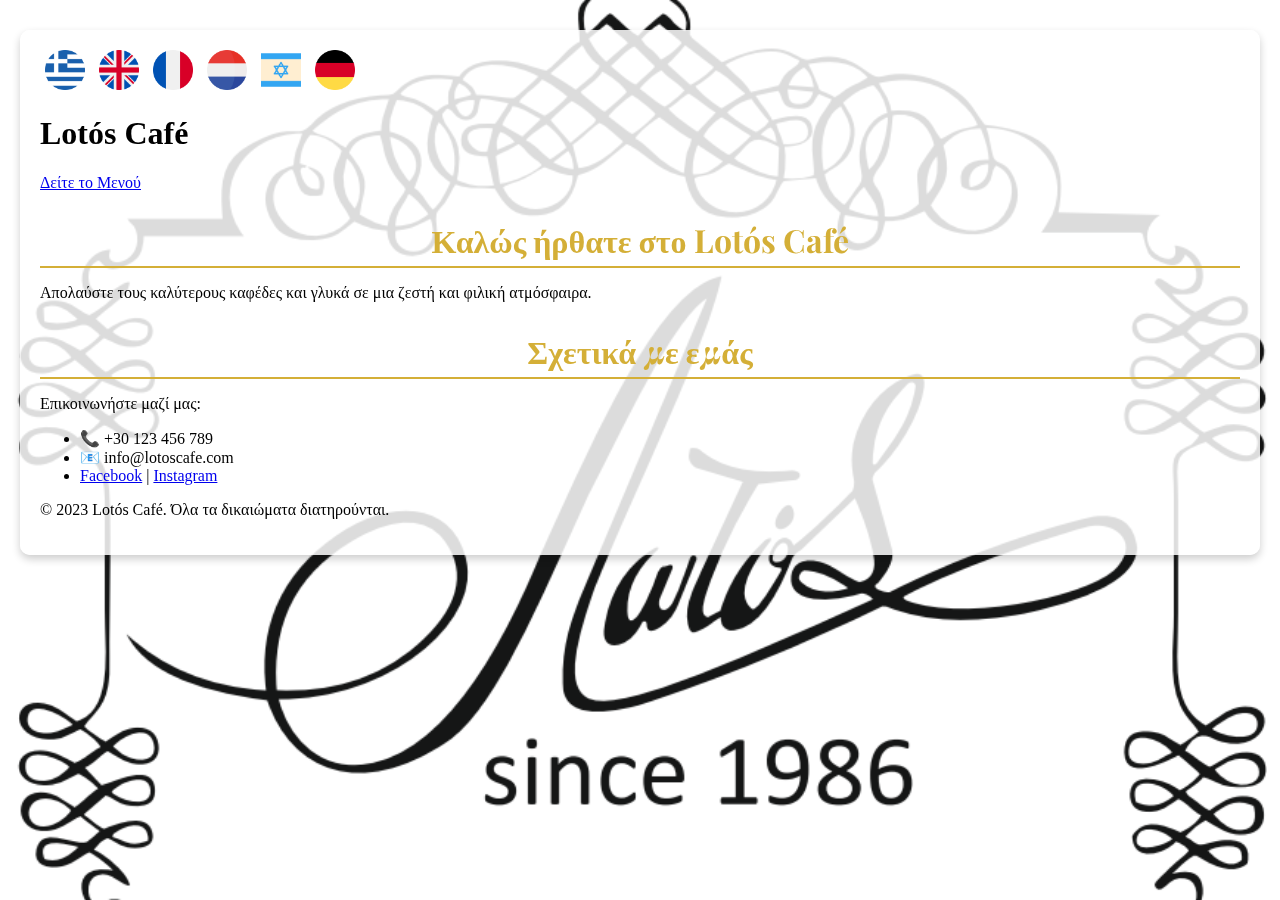
==== index.html @ e4fc033b "Add files via upload" ====
<!DOCTYPE html>
<html lang="el">
<head>
  <meta charset="UTF-8">
  <meta name="viewport" content="width=device-width, initial-scale=1.0">
  <!-- Mobile web app meta tags -->
  <meta name="mobile-web-app-capable" content="yes">
  <meta name="apple-mobile-web-app-capable" content="yes">
  <meta name="apple-mobile-web-app-status-bar-style" content="black-translucent">
  <meta name="theme-color" content="#d4af37">
  <title>Lotós Café</title>
  <link rel="stylesheet" href="styles.css">
  <link href="https://fonts.googleapis.com/css2?family=Playfair+Display:wght@400;700&display=swap" rel="stylesheet">
</head>
<body>
  <!-- Carousel Background -->
  <div class="carousel">
    <div class="carousel-inner">
      <div class="carousel-item active">
        <img src="images/logo.png" alt="Lotós Café Logo">
      </div>
      <div class="carousel-item">
        <img src="images/1.jpg" alt="Café Interior">
      </div>
      <div class="carousel-item">
        <img src="images/2.jpg" alt="Coffee">
      </div>
      <div class="carousel-item">
        <img src="images/3.jpg" alt="Café Interior">
      </div>
    </div>
  </div>

  <!-- Framed Content -->
  <div class="content">
    <header>
      <div class="language-switcher">
        <img src="images/greek.png" alt="Greek" id="lang-el" class="flag-icon">
        <img src="images/united-kingdom.png" alt="English" id="lang-en" class="flag-icon">
        <img src="images/france.png" alt="French" id="lang-fr" class="flag-icon">
        <img src="images/netherlands.png" alt="Dutch" id="lang-nl" class="flag-icon">
        <img src="images/hebrew.png" alt="Hebrew" id="lang-he" class="flag-icon">
        <img src="images/germany.png" alt="German" id="lang-de" class="flag-icon">
      </div>
      <h1 data-lang="el">Lotós Café</h1>
      <h1 data-lang="en" style="display: none;">Lotós Café</h1>
      <h1 data-lang="fr" style="display: none;">Lotós Café</h1>
      <h1 data-lang="nl" style="display: none;">Lotós Café</h1>
      <h1 data-lang="he" style="display: none;">לוטוס קפה</h1>
      <h1 data-lang="de" style="display: none;">Lotós Café</h1>
      <a href="menu.html" class="btn" data-lang="el">Δείτε το Μενού</a>
      <a href="menu.html" class="btn" data-lang="en" style="display: none;">View Menu</a>
      <a href="menu.html" class="btn" data-lang="fr" style="display: none;">Voir le Menu</a>
      <a href="menu.html" class="btn" data-lang="nl" style="display: none;">Bekijk Menu</a>
      <a href="menu.html" class="btn" data-lang="he" style="display: none;">הצג תפריט</a>
      <a href="menu.html" class="btn" data-lang="de" style="display: none;">Menü Anzeigen</a>
    </header>
    <main>
      <section class="welcome-section">
        <!-- The headings here now receive the same gold styling as in the menu -->
        <h2 data-lang="el">Καλώς ήρθατε στο Lotós Café</h2>
        <h2 data-lang="en" style="display: none;">Welcome to Lotós Café</h2>
        <h2 data-lang="fr" style="display: none;">Bienvenue au Lotós Café</h2>
        <h2 data-lang="nl" style="display: none;">Welkom bij Lotós Café</h2>
        <h2 data-lang="he" style="display: none;">ברוכים הבאים ללוטוס קפה</h2>
        <h2 data-lang="de" style="display: none;">Willkommen im Lotós Café</h2>
        <p data-lang="el">Απολαύστε τους καλύτερους καφέδες και γλυκά σε μια ζεστή και φιλική ατμόσφαιρα.</p>
        <p data-lang="en" style="display: none;">Enjoy the best coffees and desserts in a warm and friendly atmosphere.</p>
        <p data-lang="fr" style="display: none;">Profitez des meilleurs cafés et desserts dans une ambiance chaleureuse et conviviale.</p>
        <p data-lang="nl" style="display: none;">Geniet van de beste koffies en desserts in een warme en vriendelijke sfeer.</p>
        <p data-lang="he" style="display: none;">תהנה מהקפה והקינוחים הטובים ביותר באווירה חמה וידידותית.</p>
        <p data-lang="de" style="display: none;">Genießen Sie die besten Kaffees und Desserts in einer warmen und freundlichen Atmosphäre.</p>
      </section>

      <section class="about-section">
        <!-- About section headings get the same treatment -->
        <h2 data-lang="el">Σχετικά με εμάς</h2>
        <h2 data-lang="en" style="display: none;">About Us</h2>
        <h2 data-lang="fr" style="display: none;">À propos de nous</h2>
        <h2 data-lang="nl" style="display: none;">Over ons</h2>
        <h2 data-lang="he" style="display: none;">עלינו</h2>
        <h2 data-lang="de" style="display: none;">Über uns</h2>
        <p data-lang="el">Επικοινωνήστε μαζί μας:</p>
        <p data-lang="en" style="display: none;">Contact us:</p>
        <p data-lang="fr" style="display: none;">Contactez-nous :</p>
        <p data-lang="nl" style="display: none;">Neem contact met ons op:</p>
        <p data-lang="he" style="display: none;">צור קשר:</p>
        <p data-lang="de" style="display: none;">Kontaktieren Sie uns:</p>
        <ul>
          <li>📞 +30 123 456 789</li>
          <li>📧 info@lotoscafe.com</li>
          <li>
            <a href="https://facebook.com/lotoscafe" target="_blank">Facebook</a> |
            <a href="https://instagram.com/lotoscafe" target="_blank">Instagram</a>
          </li>
        </ul>
      </section>
    </main>
    <footer>
      <p data-lang="el">© 2023 Lotós Café. Όλα τα δικαιώματα διατηρούνται.</p>
      <p data-lang="en" style="display: none;">© 2023 Lotós Café. All rights reserved.</p>
      <p data-lang="fr" style="display: none;">© 2023 Lotós Café. Tous droits réservés.</p>
      <p data-lang="nl" style="display: none;">© 2023 Lotós Café. Alle rechten voorbehouden.</p>
      <p data-lang="he" style="display: none;">© 2023 לוטוס קפה. כל הזכויות שמורות.</p>
      <p data-lang="de" style="display: none;">© 2023 Lotós Café. Alle Rechte vorbehalten.</p>
    </footer>
  </div>

  <script src="sripts.js"></script>
</body>
</html>
---- styles.css ----
/* Classy Menu & Numbered Menu Items */

/* Reset and numbering for menu lists */
.menu-category ul {
  counter-reset: item-counter;
  list-style-type: none;
  padding-left: 0;
}

/* Menu Category Headers in a Gold, Classy Style */
.menu-category h2 {
  font-family: 'Playfair Display', serif;
  font-size: 2em;
  color: #d4af37; /* Gold accent */
  text-align: center;
  margin-bottom: 10px;
  border-bottom: 2px solid #d4af37;
  padding-bottom: 5px;
}

/* Menu List Items with refined typography */
.menu-category ul li {
  counter-increment: item-counter;
  font-family: 'Playfair Display', serif;
  font-size: 1.2em;
  color: #333;
  margin-bottom: 12px;
  line-height: 1.4;
}

/* Gold Numbering before each menu item */
.menu-category ul li::before {
  content: counter(item-counter) ". ";
  font-weight: bold;
  color: #d4af37;
  margin-right: 10px;
}

/* Additional styling for index page headings to match the menu */
.welcome-section h2,
.about-section h2 {
  font-family: 'Playfair Display', serif;
  font-size: 2em;
  color: #d4af37;
  text-align: center;
  margin-bottom: 10px;
  border-bottom: 2px solid #d4af37;
  padding-bottom: 5px;
}

/* Content Frame to ensure readability over the carousel */
.content {
  position: relative;
  z-index: 1; /* Sits above the carousel */
  background: rgba(255, 255, 255, 0.85); /* Semi-transparent white */
  padding: 20px;
  border-radius: 10px;
  margin: 30px auto;
  max-width: 1200px;
  box-shadow: 0 4px 8px rgba(0, 0, 0, 0.2);
}

/* Carousel Styles for full-screen background */
.carousel {
  position: fixed;
  top: 0;
  left: 0;
  width: 100%;
  height: 100vh;
  overflow: hidden;
  z-index: -1; /* Behind the content */
}

.carousel-inner {
  position: relative;
  width: 100%;
  height: 100%;
}

.carousel-item {
  position: absolute;
  width: 100%;
  height: 100%;
  opacity: 0;
  transition: opacity 1s ease;
}

.carousel-item.active {
  opacity: 1;
}

.carousel-item img {
  width: 100%;
  height: 100%;
  object-fit: cover;
}

/* Flag Icon Styles for language switcher */
.flag-icon {
  width: 40px;
  height: auto;
  cursor: pointer;
  margin: 0 5px;
}

/* Responsive adjustments for mobile devices */
@media (max-width: 768px) {
  .content {
    margin: 10px;
    padding: 15px;
  }
  .menu-category h2,
  .welcome-section h2,
  .about-section h2 {
    font-size: 1.8em;
  }
  .menu-category ul li {
    font-size: 1em;
  }
  .flag-icon {
    width: 35px;
    margin: 0 3px;
  }
}
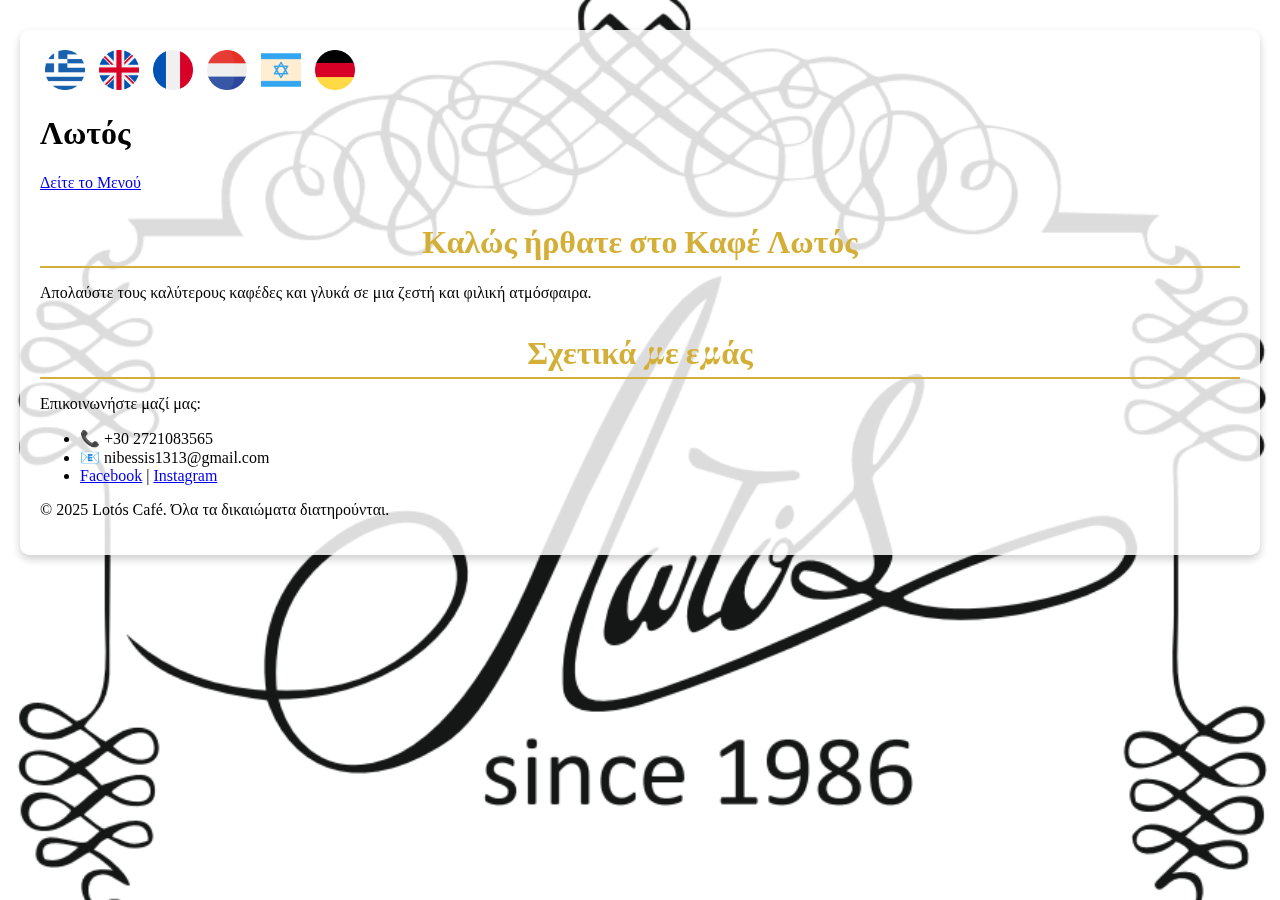
==== commit 8fd26c2f: "Update index.html" ====
--- a/index.html
+++ b/index.html
@@ -42,7 +42,7 @@
         <img src="images/hebrew.png" alt="Hebrew" id="lang-he" class="flag-icon">
         <img src="images/germany.png" alt="German" id="lang-de" class="flag-icon">
       </div>
-      <h1 data-lang="el">Lotós Café</h1>
+      <h1 data-lang="el">Λωτός</h1>
       <h1 data-lang="en" style="display: none;">Lotós Café</h1>
       <h1 data-lang="fr" style="display: none;">Lotós Café</h1>
       <h1 data-lang="nl" style="display: none;">Lotós Café</h1>
@@ -58,7 +58,7 @@
     <main>
       <section class="welcome-section">
         <!-- The headings here now receive the same gold styling as in the menu -->
-        <h2 data-lang="el">Καλώς ήρθατε στο Lotós Café</h2>
+        <h2 data-lang="el">Καλώς ήρθατε στο Καφέ Λωτός</h2>
         <h2 data-lang="en" style="display: none;">Welcome to Lotós Café</h2>
         <h2 data-lang="fr" style="display: none;">Bienvenue au Lotós Café</h2>
         <h2 data-lang="nl" style="display: none;">Welkom bij Lotós Café</h2>
@@ -87,8 +87,8 @@
         <p data-lang="he" style="display: none;">צור קשר:</p>
         <p data-lang="de" style="display: none;">Kontaktieren Sie uns:</p>
         <ul>
-          <li>📞 +30 123 456 789</li>
-          <li>📧 info@lotoscafe.com</li>
+          <li>📞 +30 2721083565</li>
+          <li>📧 nibessis1313@gmail.com</li>
           <li>
             <a href="https://facebook.com/lotoscafe" target="_blank">Facebook</a> |
             <a href="https://instagram.com/lotoscafe" target="_blank">Instagram</a>
@@ -97,12 +97,12 @@
       </section>
     </main>
     <footer>
-      <p data-lang="el">© 2023 Lotós Café. Όλα τα δικαιώματα διατηρούνται.</p>
-      <p data-lang="en" style="display: none;">© 2023 Lotós Café. All rights reserved.</p>
-      <p data-lang="fr" style="display: none;">© 2023 Lotós Café. Tous droits réservés.</p>
-      <p data-lang="nl" style="display: none;">© 2023 Lotós Café. Alle rechten voorbehouden.</p>
-      <p data-lang="he" style="display: none;">© 2023 לוטוס קפה. כל הזכויות שמורות.</p>
-      <p data-lang="de" style="display: none;">© 2023 Lotós Café. Alle Rechte vorbehalten.</p>
+      <p data-lang="el">© 2025 Lotós Café. Όλα τα δικαιώματα διατηρούνται.</p>
+      <p data-lang="en" style="display: none;">© 2025 Lotós Café. All rights reserved.</p>
+      <p data-lang="fr" style="display: none;">© 2025 Lotós Café. Tous droits réservés.</p>
+      <p data-lang="nl" style="display: none;">© 2025 Lotós Café. Alle rechten voorbehouden.</p>
+      <p data-lang="he" style="display: none;">© 2025 לוטוס קפה. כל הזכויות שמורות.</p>
+      <p data-lang="de" style="display: none;">© 2025 Lotós Café. Alle Rechte vorbehalten.</p>
     </footer>
   </div>
 
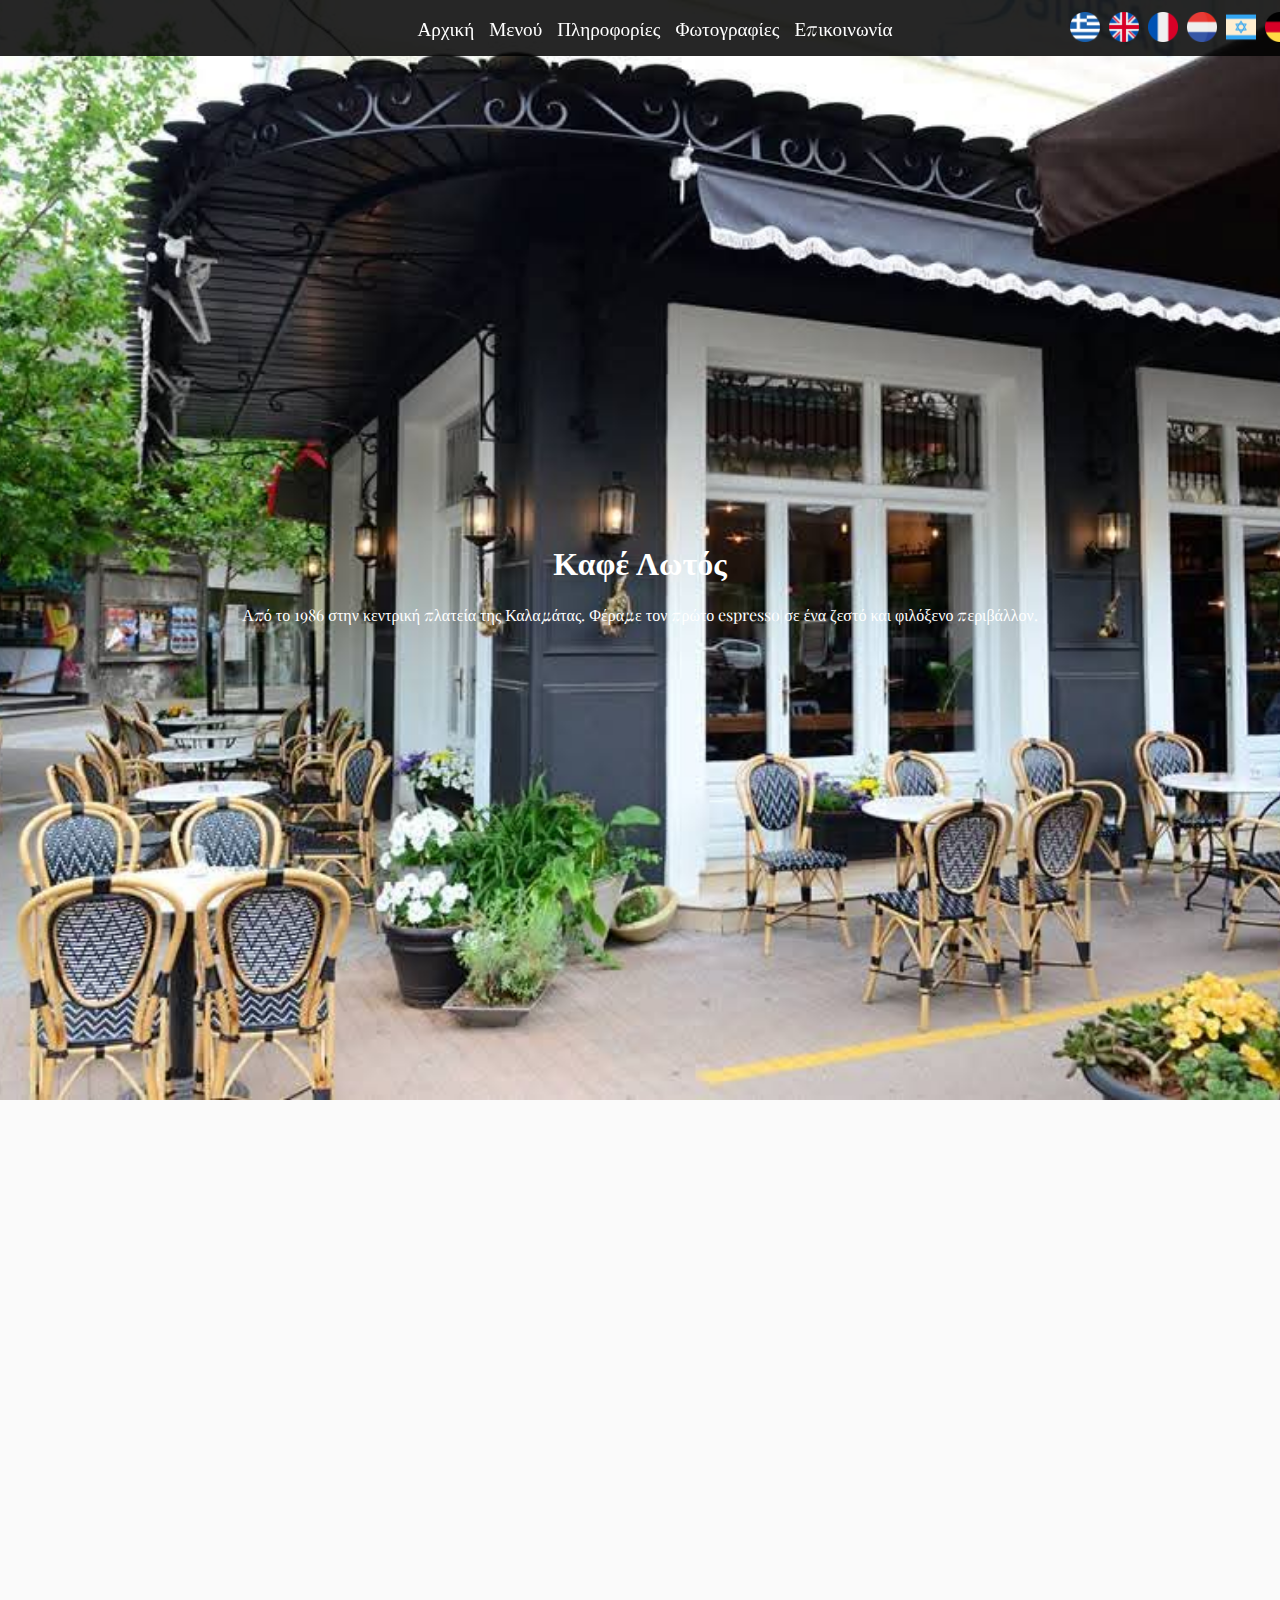
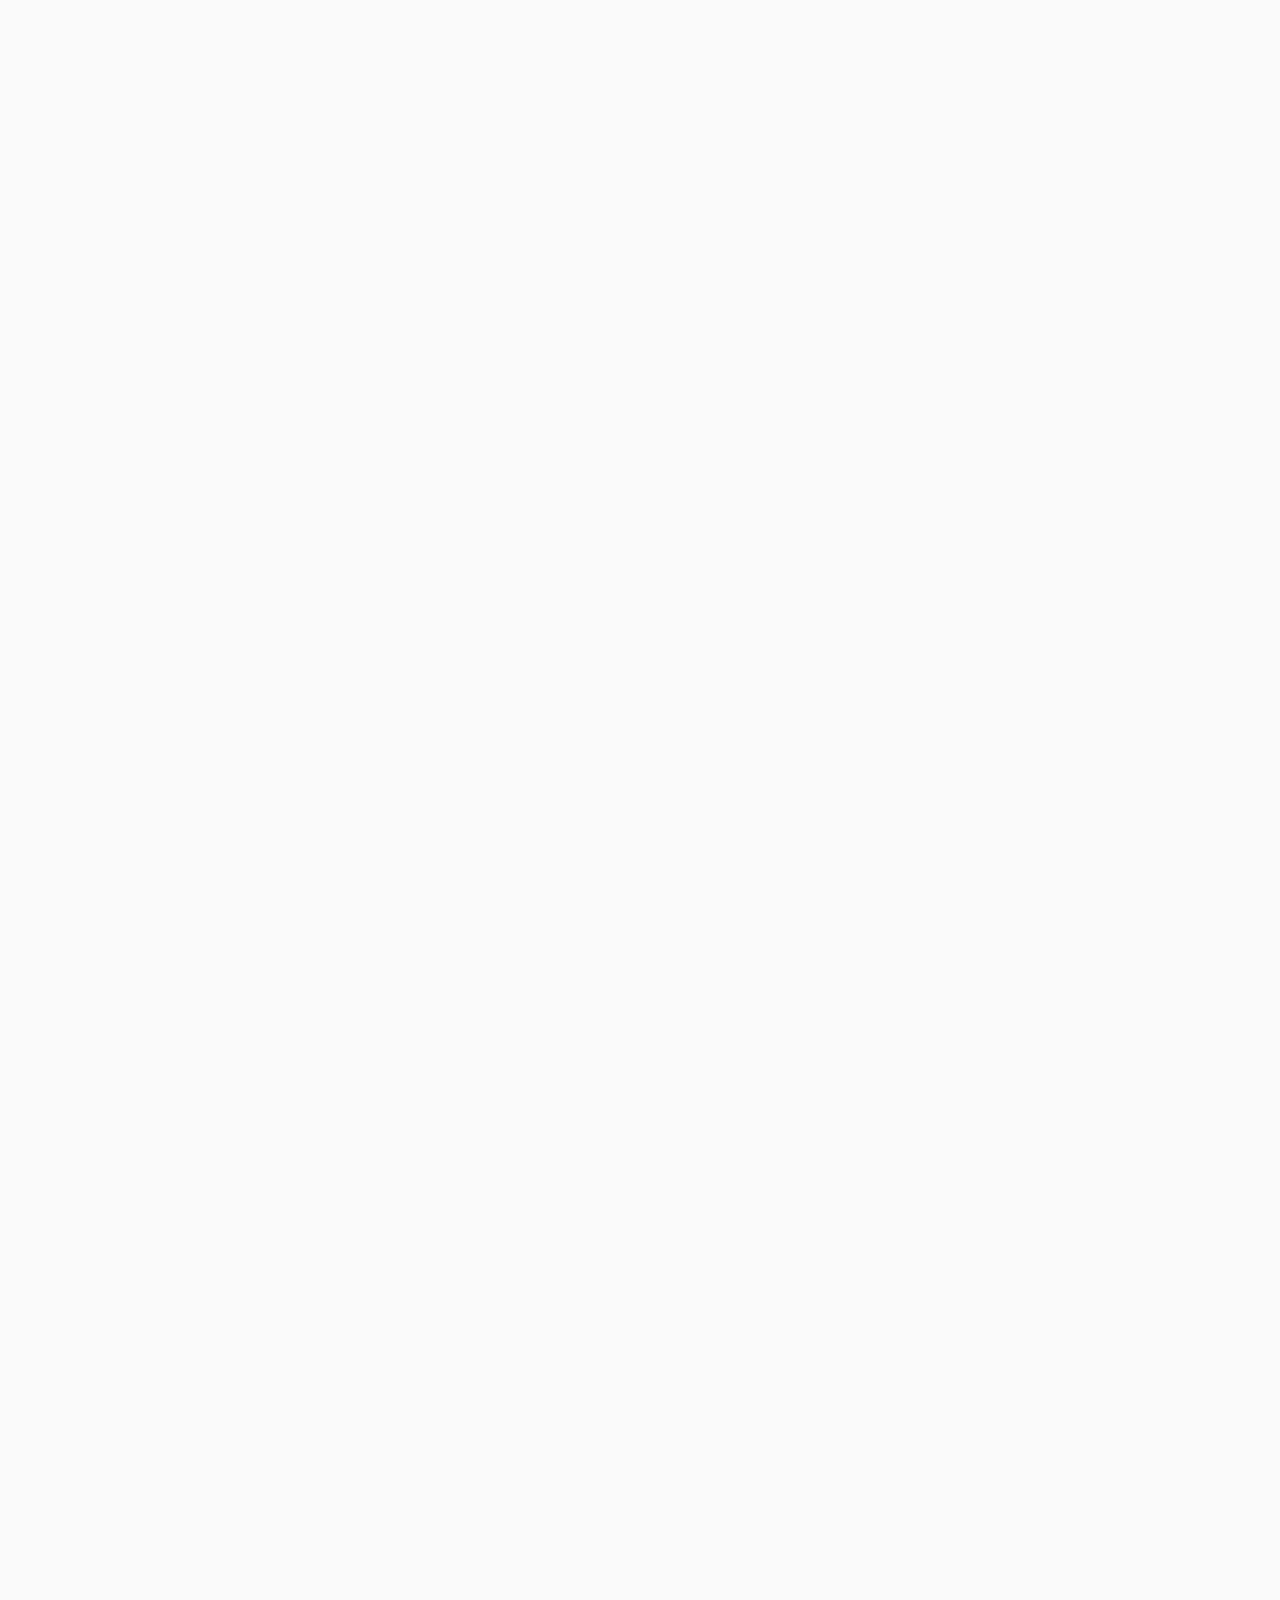
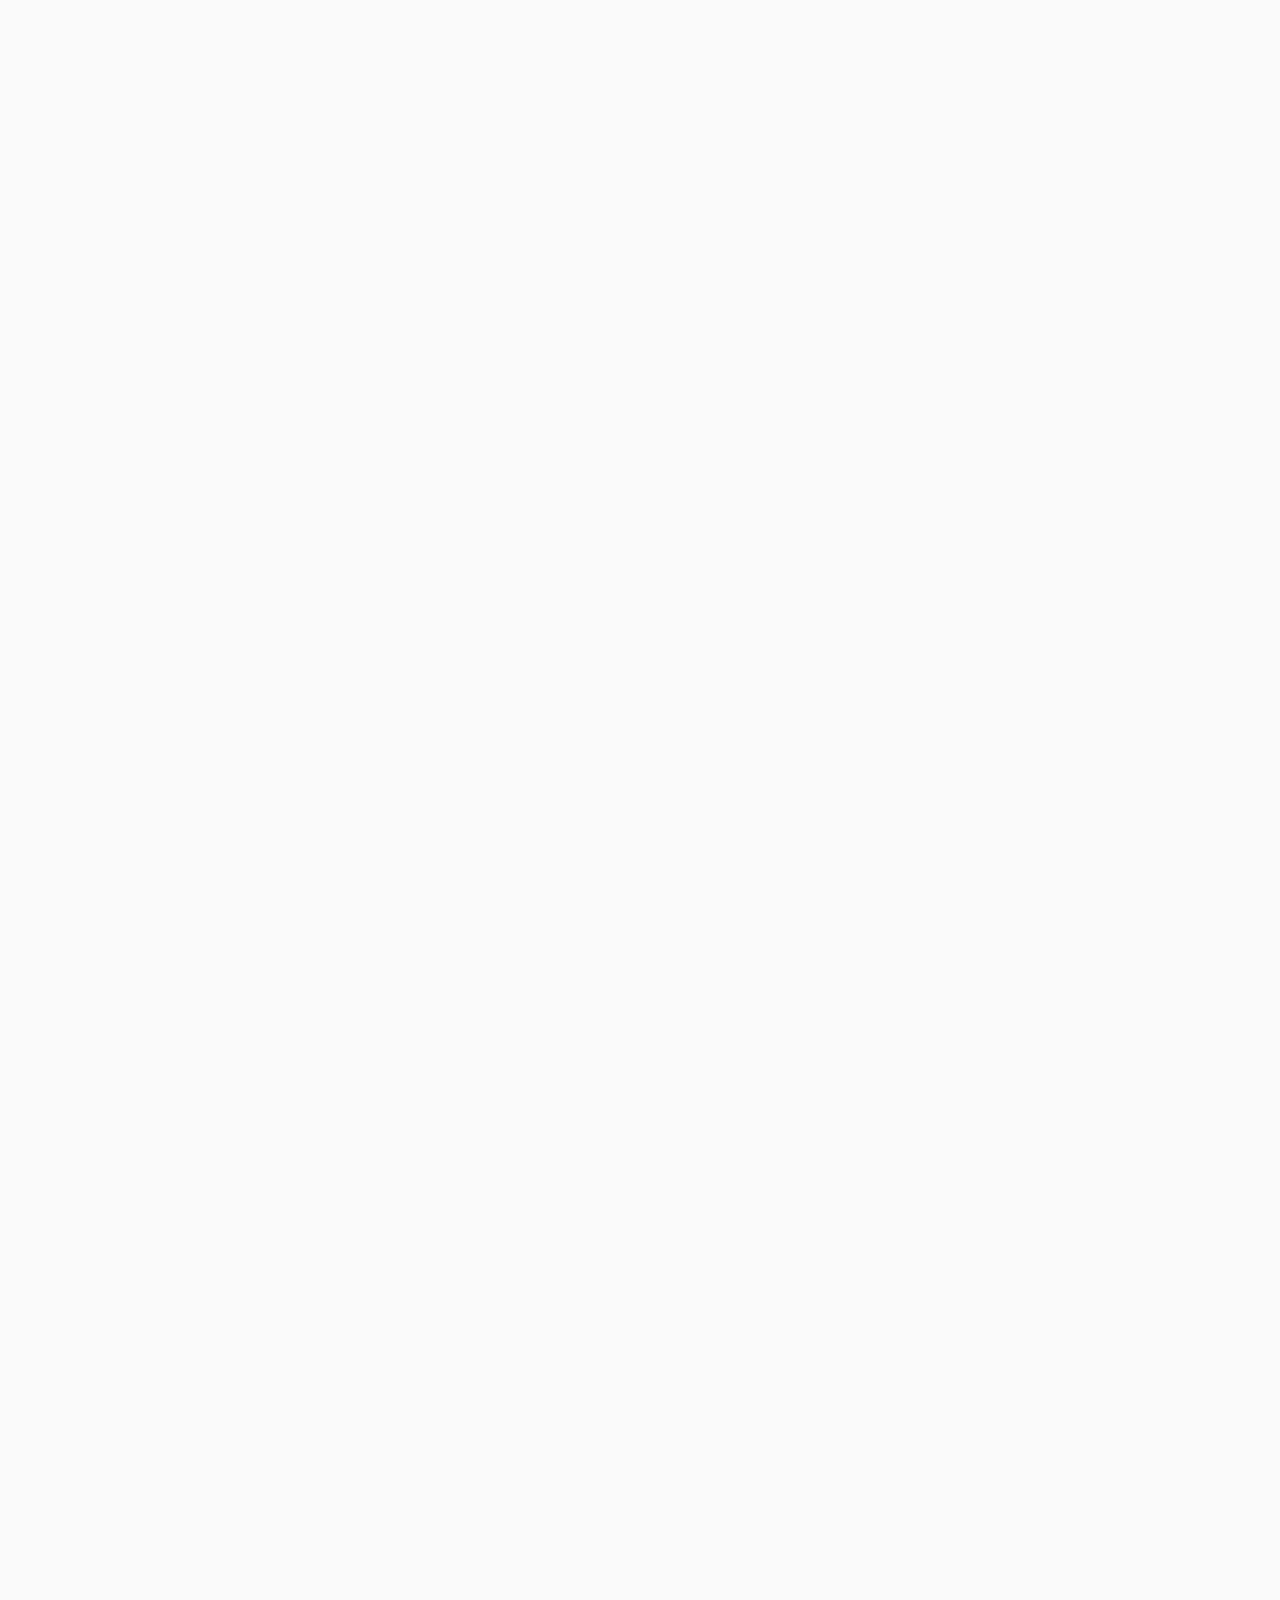
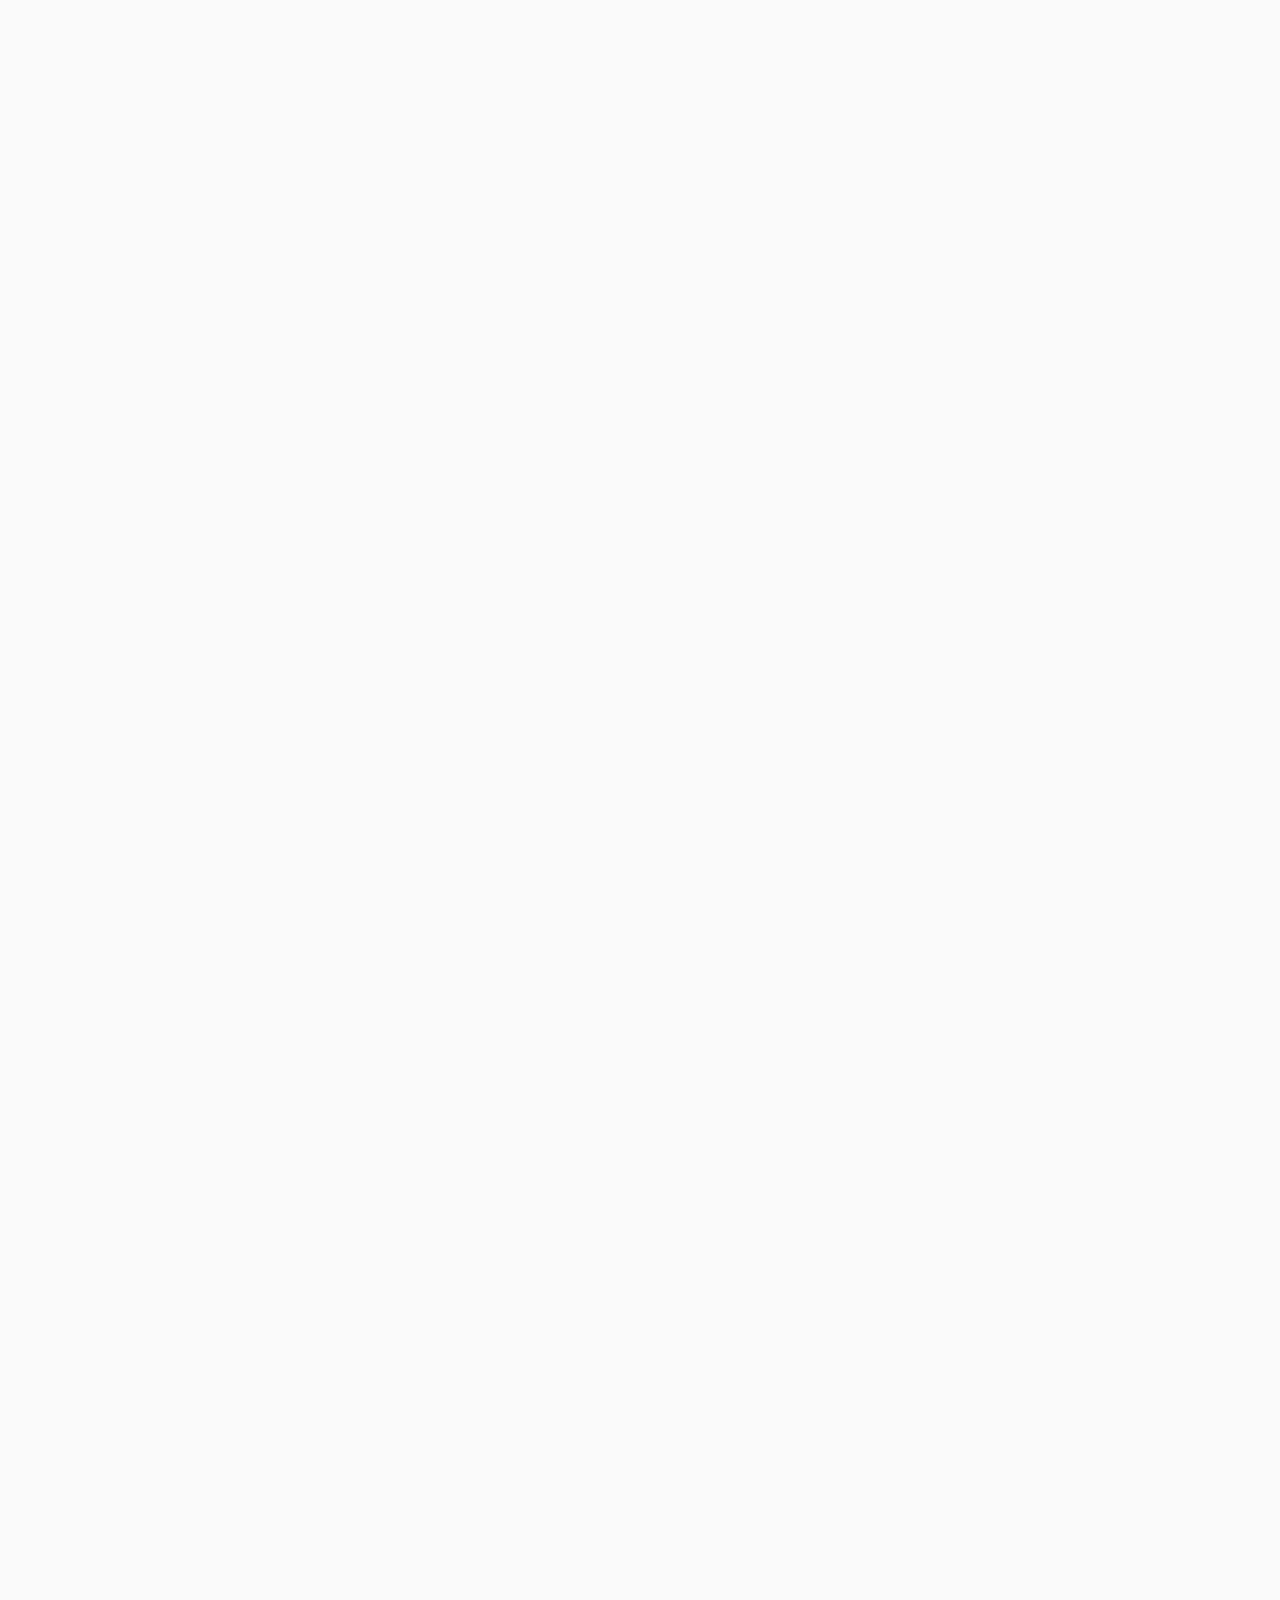
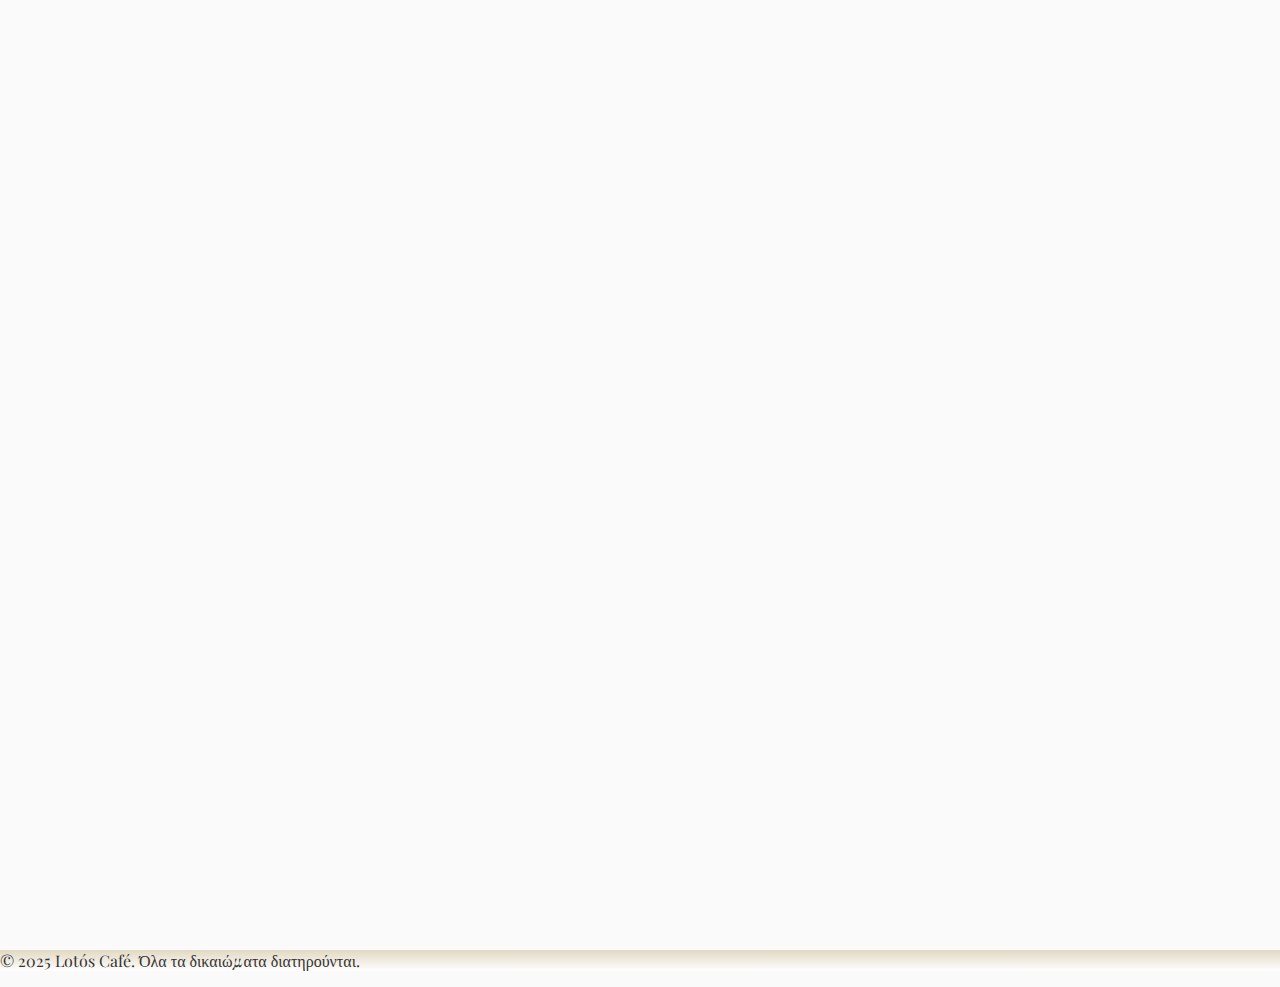
==== commit ce80e5a5: "Add files via upload" ====
--- a/index.html
+++ b/index.html
@@ -3,109 +3,611 @@
 <head>
   <meta charset="UTF-8">
   <meta name="viewport" content="width=device-width, initial-scale=1.0">
-  <!-- Mobile web app meta tags -->
-  <meta name="mobile-web-app-capable" content="yes">
-  <meta name="apple-mobile-web-app-capable" content="yes">
-  <meta name="apple-mobile-web-app-status-bar-style" content="black-translucent">
-  <meta name="theme-color" content="#d4af37">
   <title>Lotós Café</title>
   <link rel="stylesheet" href="styles.css">
   <link href="https://fonts.googleapis.com/css2?family=Playfair+Display:wght@400;700&display=swap" rel="stylesheet">
 </head>
 <body>
-  <!-- Carousel Background -->
-  <div class="carousel">
-    <div class="carousel-inner">
-      <div class="carousel-item active">
-        <img src="images/logo.png" alt="Lotós Café Logo">
-      </div>
-      <div class="carousel-item">
-        <img src="images/1.jpg" alt="Café Interior">
-      </div>
-      <div class="carousel-item">
-        <img src="images/2.jpg" alt="Coffee">
-      </div>
-      <div class="carousel-item">
-        <img src="images/3.jpg" alt="Café Interior">
-      </div>
-    </div>
+
+<nav class="navbar">
+  <a href="#home" data-lang-el="Αρχική" data-lang-en="Home" data-lang-fr="Accueil" data-lang-nl="Start" data-lang-he="בית" data-lang-de="Startseite">Αρχική</a>
+  <a href="#menu" data-lang-el="Μενού" data-lang-en="Menu" data-lang-fr="Menu" data-lang-nl="Menu" data-lang-he="תפריט" data-lang-de="Menü">Μενού</a>
+  <a href="#about" data-lang-el="Πληροφορίες" data-lang-en="About" data-lang-fr="À propos" data-lang-nl="Over ons" data-lang-he="אודות" data-lang-de="Über uns">Πληροφορίες</a>
+  <a href="#gallery" data-lang-el="Φωτογραφίες" data-lang-en="Gallery" data-lang-fr="Photos" data-lang-nl="Galerij" data-lang-he="גלריה" data-lang-de="Galerie">Φωτογραφίες</a>
+  <a href="#contact" data-lang-el="Επικοινωνία" data-lang-en="Contact" data-lang-fr="Contact" data-lang-nl="Contact" data-lang-he="צור קשר" data-lang-de="Kontakt">Επικοινωνία</a>
+
+  <div class="language-switcher">
+    <img src="images/greek.png" alt="Greek" id="el" class="flag-icon">
+    <img src="images/united-kingdom.png" alt="English" id="en" class="flag-icon">
+    <img src="images/france.png" alt="French" id="fr" class="flag-icon">
+    <img src="images/netherlands.png" alt="Dutch" id="nl" class="flag-icon">
+    <img src="images/hebrew.png" alt="Hebrew" id="he" class="flag-icon">
+    <img src="images/germany.png" alt="German" id="de" class="flag-icon">
   </div>
-
-  <!-- Framed Content -->
-  <div class="content">
-    <header>
-      <div class="language-switcher">
-        <img src="images/greek.png" alt="Greek" id="lang-el" class="flag-icon">
-        <img src="images/united-kingdom.png" alt="English" id="lang-en" class="flag-icon">
-        <img src="images/france.png" alt="French" id="lang-fr" class="flag-icon">
-        <img src="images/netherlands.png" alt="Dutch" id="lang-nl" class="flag-icon">
-        <img src="images/hebrew.png" alt="Hebrew" id="lang-he" class="flag-icon">
-        <img src="images/germany.png" alt="German" id="lang-de" class="flag-icon">
-      </div>
-      <h1 data-lang="el">Λωτός</h1>
-      <h1 data-lang="en" style="display: none;">Lotós Café</h1>
-      <h1 data-lang="fr" style="display: none;">Lotós Café</h1>
-      <h1 data-lang="nl" style="display: none;">Lotós Café</h1>
-      <h1 data-lang="he" style="display: none;">לוטוס קפה</h1>
-      <h1 data-lang="de" style="display: none;">Lotós Café</h1>
-      <a href="menu.html" class="btn" data-lang="el">Δείτε το Μενού</a>
-      <a href="menu.html" class="btn" data-lang="en" style="display: none;">View Menu</a>
-      <a href="menu.html" class="btn" data-lang="fr" style="display: none;">Voir le Menu</a>
-      <a href="menu.html" class="btn" data-lang="nl" style="display: none;">Bekijk Menu</a>
-      <a href="menu.html" class="btn" data-lang="he" style="display: none;">הצג תפריט</a>
-      <a href="menu.html" class="btn" data-lang="de" style="display: none;">Menü Anzeigen</a>
-    </header>
-    <main>
-      <section class="welcome-section">
-        <!-- The headings here now receive the same gold styling as in the menu -->
-        <h2 data-lang="el">Καλώς ήρθατε στο Καφέ Λωτός</h2>
-        <h2 data-lang="en" style="display: none;">Welcome to Lotós Café</h2>
-        <h2 data-lang="fr" style="display: none;">Bienvenue au Lotós Café</h2>
-        <h2 data-lang="nl" style="display: none;">Welkom bij Lotós Café</h2>
-        <h2 data-lang="he" style="display: none;">ברוכים הבאים ללוטוס קפה</h2>
-        <h2 data-lang="de" style="display: none;">Willkommen im Lotós Café</h2>
-        <p data-lang="el">Απολαύστε τους καλύτερους καφέδες και γλυκά σε μια ζεστή και φιλική ατμόσφαιρα.</p>
-        <p data-lang="en" style="display: none;">Enjoy the best coffees and desserts in a warm and friendly atmosphere.</p>
-        <p data-lang="fr" style="display: none;">Profitez des meilleurs cafés et desserts dans une ambiance chaleureuse et conviviale.</p>
-        <p data-lang="nl" style="display: none;">Geniet van de beste koffies en desserts in een warme en vriendelijke sfeer.</p>
-        <p data-lang="he" style="display: none;">תהנה מהקפה והקינוחים הטובים ביותר באווירה חמה וידידותית.</p>
-        <p data-lang="de" style="display: none;">Genießen Sie die besten Kaffees und Desserts in einer warmen und freundlichen Atmosphäre.</p>
-      </section>
-
-      <section class="about-section">
-        <!-- About section headings get the same treatment -->
-        <h2 data-lang="el">Σχετικά με εμάς</h2>
-        <h2 data-lang="en" style="display: none;">About Us</h2>
-        <h2 data-lang="fr" style="display: none;">À propos de nous</h2>
-        <h2 data-lang="nl" style="display: none;">Over ons</h2>
-        <h2 data-lang="he" style="display: none;">עלינו</h2>
-        <h2 data-lang="de" style="display: none;">Über uns</h2>
-        <p data-lang="el">Επικοινωνήστε μαζί μας:</p>
-        <p data-lang="en" style="display: none;">Contact us:</p>
-        <p data-lang="fr" style="display: none;">Contactez-nous :</p>
-        <p data-lang="nl" style="display: none;">Neem contact met ons op:</p>
-        <p data-lang="he" style="display: none;">צור קשר:</p>
-        <p data-lang="de" style="display: none;">Kontaktieren Sie uns:</p>
-        <ul>
-          <li>📞 +30 2721083565</li>
-          <li>📧 nibessis1313@gmail.com</li>
-          <li>
-            <a href="https://facebook.com/lotoscafe" target="_blank">Facebook</a> |
-            <a href="https://instagram.com/lotoscafe" target="_blank">Instagram</a>
-          </li>
-        </ul>
-      </section>
-    </main>
-    <footer>
-      <p data-lang="el">© 2025 Lotós Café. Όλα τα δικαιώματα διατηρούνται.</p>
-      <p data-lang="en" style="display: none;">© 2025 Lotós Café. All rights reserved.</p>
-      <p data-lang="fr" style="display: none;">© 2025 Lotós Café. Tous droits réservés.</p>
-      <p data-lang="nl" style="display: none;">© 2025 Lotós Café. Alle rechten voorbehouden.</p>
-      <p data-lang="he" style="display: none;">© 2025 לוטוס קפה. כל הזכויות שמורות.</p>
-      <p data-lang="de" style="display: none;">© 2025 Lotós Café. Alle Rechte vorbehalten.</p>
-    </footer>
+</nav>
+
+<section id="home" class="carousel">
+  <div class="intro" style="margin-top:60px;">
+    <h1 data-lang-el="Καφέ Λωτός" data-lang-en="Lotós Café" data-lang-fr="Café Lotós" data-lang-nl="Lotós Café" data-lang-he="קפה לוטוס" data-lang-de="Lotós Café">Καφέ Λωτός</h1>
+    <p data-lang-el="Από το 1986 στην κεντρική πλατεία της Καλαμάτας. Φέραμε τον πρώτο espresso σε ένα ζεστό και φιλόξενο περιβάλλον."
+       data-lang-en="Since 1986 in Kalamata's central square, we've introduced the first espresso in a warm and welcoming environment."
+       data-lang-fr="Depuis 1986 sur la place centrale de Kalamata, nous avons introduit le premier espresso dans un environnement chaleureux et accueillant."
+       data-lang-nl="Sinds 1986 op het centrale plein van Kalamata, introduceerden wij de eerste espresso in een warme en gastvrije sfeer."
+       data-lang-he="מאז 1986 בכיכר המרכזית של קלמטה, הבאנו את האספרסו הראשון באווירה חמה ומזמינה."
+       data-lang-de="Seit 1986 auf dem zentralen Platz von Kalamata, brachten wir den ersten Espresso in einer warmen und einladenden Atmosphäre.">
+      Από το 1986 στην κεντρική πλατεία της Καλαμάτας. Φέραμε τον πρώτο espresso σε ένα ζεστό και φιλόξενο περιβάλλον.
+    </p>
   </div>
-
-  <script src="sripts.js"></script>
+</section>
+
+<!-- Updated Menu Section with full content from menu.html -->
+<section id="menu" class="content-section">
+  <h2 data-lang-el="Μενού" data-lang-en="Menu" data-lang-fr="Menu" data-lang-nl="Menu" data-lang-he="תפריט" data-lang-de="Menü">Μενού</h2>
+  
+  <!-- Καφέδες / Coffees / Cafés / Koffies / קפה / Kaffees -->
+  <section class="menu-category">
+    <h2 data-lang="el">Καφέδες</h2>
+    <h2 data-lang="en" style="display: none;">Coffees</h2>
+    <h2 data-lang="fr" style="display: none;">Cafés</h2>
+    <h2 data-lang="nl" style="display: none;">Koffies</h2>
+    <h2 data-lang="he" style="display: none;">קפה</h2>
+    <h2 data-lang="de" style="display: none;">Kaffees</h2>
+    <ul>
+      <li data-lang="el">Ελληνικός: €2.70</li>
+      <li data-lang="en" style="display: none;">Greek Coffee: €2.70</li>
+      <li data-lang="fr" style="display: none;">Café Grec: €2.70</li>
+      <li data-lang="nl" style="display: none;">Griekse Koffie: €2.70</li>
+      <li data-lang="he" style="display: none;">קפה יווני: €2.70</li>
+      <li data-lang="de" style="display: none;">Griechischer Kaffee: €2.70</li>
+      <li data-lang="el">Ελληνικός ντεκαφεϊνέ: €2.70</li>
+      <li data-lang="en" style="display: none;">Greek Decaf: €2.70</li>
+      <li data-lang="fr" style="display: none;">Café Grec Décaféiné: €2.70</li>
+      <li data-lang="nl" style="display: none;">Griekse Decaf: €2.70</li>
+      <li data-lang="he" style="display: none;">קפה יווני נטול קפאין: €2.70</li>
+      <li data-lang="de" style="display: none;">Griechischer Kaffee entkoffeiniert: €2.70</li>
+      <li data-lang="el">Εσπρέσσο: €2.70</li>
+      <li data-lang="en" style="display: none;">Espresso: €2.70</li>
+      <li data-lang="fr" style="display: none;">Expresso: €2.70</li>
+      <li data-lang="nl" style="display: none;">Espresso: €2.70</li>
+      <li data-lang="he" style="display: none;">אספרסו: €2.70</li>
+      <li data-lang="de" style="display: none;">Espresso: €2.70</li>
+      <li data-lang="el">Εσπρέσσο ντεκαφεϊνέ: €2.70</li>
+      <li data-lang="en" style="display: none;">Decaf Espresso: €2.70</li>
+      <li data-lang="fr" style="display: none;">Expresso Décaféiné: €2.70</li>
+      <li data-lang="nl" style="display: none;">Decaf Espresso: €2.70</li>
+      <li data-lang="he" style="display: none;">אספרסו נטול קפאין: €2.70</li>
+      <li data-lang="de" style="display: none;">Espresso entkoffeiniert: €2.70</li>
+      <li data-lang="el">Φρέντο Εσπρέσο: €3.50</li>
+      <li data-lang="en" style="display: none;">Freddo Espresso: €3.50</li>
+      <li data-lang="fr" style="display: none;">Freddo Espresso: €3.50</li>
+      <li data-lang="nl" style="display: none;">Freddo Espresso: €3.50</li>
+      <li data-lang="he" style="display: none;">פרדו אספרסו: €3.50</li>
+      <li data-lang="de" style="display: none;">Freddo Espresso: €3.50</li>
+      <li data-lang="el">Φρέντο Καπουτσίνο: €3.50</li>
+      <li data-lang="en" style="display: none;">Freddo Cappuccino: €3.50</li>
+      <li data-lang="fr" style="display: none;">Freddo Cappuccino: €3.50</li>
+      <li data-lang="nl" style="display: none;">Freddo Cappuccino: €3.50</li>
+      <li data-lang="he" style="display: none;">פרדו קפוצ'ינו: €3.50</li>
+      <li data-lang="de" style="display: none;">Freddo Cappuccino: €3.50</li>
+      <li data-lang="el">Αμερικάνο: €2.70</li>
+      <li data-lang="en" style="display: none;">Americano: €2.70</li>
+      <li data-lang="fr" style="display: none;">Américano: €2.70</li>
+      <li data-lang="nl" style="display: none;">Americano: €2.70</li>
+      <li data-lang="he" style="display: none;">אמריקנו: €2.70</li>
+      <li data-lang="de" style="display: none;">Americano: €2.70</li>
+      <li data-lang="el">Εσπρέσσο διπλό: €3.30</li>
+      <li data-lang="en" style="display: none;">Double Espresso: €3.30</li>
+      <li data-lang="fr" style="display: none;">Double Expresso: €3.30</li>
+      <li data-lang="nl" style="display: none;">Dubbele Espresso: €3.30</li>
+      <li data-lang="he" style="display: none;">אספרסו כפול: €3.30</li>
+      <li data-lang="de" style="display: none;">Doppelter Espresso: €3.30</li>
+      <li data-lang="el">Καπουτσίνο: €3.50</li>
+      <li data-lang="en" style="display: none;">Cappuccino: €3.50</li>
+      <li data-lang="fr" style="display: none;">Cappuccino: €3.50</li>
+      <li data-lang="nl" style="display: none;">Cappuccino: €3.50</li>
+      <li data-lang="he" style="display: none;">קפוצ'ינו: €3.50</li>
+      <li data-lang="de" style="display: none;">Cappuccino: €3.50</li>
+      <li data-lang="el">Καπουτσίνο διπλό: €4.00</li>
+      <li data-lang="en" style="display: none;">Double Cappuccino: €4.00</li>
+      <li data-lang="fr" style="display: none;">Double Cappuccino: €4.00</li>
+      <li data-lang="nl" style="display: none;">Dubbele Cappuccino: €4.00</li>
+      <li data-lang="he" style="display: none;">קפוצ'ינו כפול: €4.00</li>
+      <li data-lang="de" style="display: none;">Doppelter Cappuccino: €4.00</li>
+      <li data-lang="el">Νες Καφέ: €3.30</li>
+      <li data-lang="en" style="display: none;">Nespresso: €3.30</li>
+      <li data-lang="fr" style="display: none;">Nespresso: €3.30</li>
+      <li data-lang="nl" style="display: none;">Nespresso: €3.30</li>
+      <li data-lang="he" style="display: none;">נספרסו: €3.30</li>
+      <li data-lang="de" style="display: none;">Nespresso: €3.30</li>
+      <li data-lang="el">Φραπέ: €3.30</li>
+      <li data-lang="en" style="display: none;">Frappé: €3.30</li>
+      <li data-lang="fr" style="display: none;">Frappé: €3.30</li>
+      <li data-lang="nl" style="display: none;">Frappé: €3.30</li>
+      <li data-lang="he" style="display: none;">פרפה: €3.30</li>
+      <li data-lang="de" style="display: none;">Frappé: €3.30</li>
+      <li data-lang="el">Σοκολάτα Ζεστή: €3.30</li>
+      <li data-lang="en" style="display: none;">Hot Chocolate: €3.30</li>
+      <li data-lang="fr" style="display: none;">Chocolat Chaud: €3.30</li>
+      <li data-lang="nl" style="display: none;">Warme Chocolade: €3.30</li>
+      <li data-lang="he" style="display: none;">שוקו חם: €3.30</li>
+      <li data-lang="de" style="display: none;">Heiße Schokolade: €3.30</li>
+      <li data-lang="el">Σοκολάτα Κρύα: €3.30</li>
+      <li data-lang="en" style="display: none;">Cold Chocolate: €3.30</li>
+      <li data-lang="fr" style="display: none;">Chocolat Froid: €3.30</li>
+      <li data-lang="nl" style="display: none;">Koude Chocolade: €3.30</li>
+      <li data-lang="he" style="display: none;">שוקו קר: €3.30</li>
+      <li data-lang="de" style="display: none;">Kalte Schokolade: €3.30</li>
+      <li data-lang="el">Βιενουά: €3.80</li>
+      <li data-lang="en" style="display: none;">Viennese Coffee: €3.80</li>
+      <li data-lang="fr" style="display: none;">Café Viennois: €3.80</li>
+      <li data-lang="nl" style="display: none;">Wienerse Koffie: €3.80</li>
+      <li data-lang="he" style="display: none;">קפה וינאי: €3.80</li>
+      <li data-lang="de" style="display: none;">Wiener Kaffee: €3.80</li>
+      <li data-lang="el">Γαλλικός: €3.30</li>
+      <li data-lang="en" style="display: none;">French Coffee: €3.30</li>
+      <li data-lang="fr" style="display: none;">Café Français: €3.30</li>
+      <li data-lang="nl" style="display: none;">Franse Koffie: €3.30</li>
+      <li data-lang="he" style="display: none;">קפה צרפתי: €3.30</li>
+      <li data-lang="de" style="display: none;">Französischer Kaffee: €3.30</li>
+      <li data-lang="el">Ελληνικός διπλός: €3.30</li>
+      <li data-lang="en" style="display: none;">Double Greek Coffee: €3.30</li>
+      <li data-lang="fr" style="display: none;">Café Grec Double: €3.30</li>
+      <li data-lang="nl" style="display: none;">Dubbele Griekse Koffie: €3.30</li>
+      <li data-lang="he" style="display: none;">קפה יווני כפול: €3.30</li>
+      <li data-lang="de" style="display: none;">Doppelter Griechischer Kaffee: €3.30</li>
+      <li data-lang="el">Τσάι (Μαύρο, Πράσινο, Φρούτα του Δάσους): €3.00</li>
+      <li data-lang="en" style="display: none;">Tea (Black, Green, Forest Fruits): €3.00</li>
+      <li data-lang="fr" style="display: none;">Thé (Noir, Vert, Fruits des Bois): €3.00</li>
+      <li data-lang="nl" style="display: none;">Thee (Zwart, Groen, Bosvruchten): €3.00</li>
+      <li data-lang="he" style="display: none;">תה (שחור, ירוק, פירות יער): €3.00</li>
+      <li data-lang="de" style="display: none;">Tee (Schwarz, Grün, Waldbeeren): €3.00</li>
+    </ul>
+  </section>
+  
+  <!-- Γλυκά / Desserts -->
+  <section class="menu-category">
+    <h2 data-lang="el">Γλυκά</h2>
+    <h2 data-lang="en" style="display: none;">Desserts</h2>
+    <h2 data-lang="fr" style="display: none;">Desserts</h2>
+    <h2 data-lang="nl" style="display: none;">Desserts</h2>
+    <h2 data-lang="he" style="display: none;">קינוחים</h2>
+    <h2 data-lang="de" style="display: none;">Desserts</h2>
+    <ul>
+      <li data-lang="el">Βάφλα: €5.00</li>
+      <li data-lang="en" style="display: none;">Waffle: €5.00</li>
+      <li data-lang="fr" style="display: none;">Gaufre: €5.00</li>
+      <li data-lang="nl" style="display: none;">Wafel: €5.00</li>
+      <li data-lang="he" style="display: none;">וופל: €5.00</li>
+      <li data-lang="de" style="display: none;">Waffel: €5.00</li>
+      <li data-lang="el">Βάφλα με Παγωτό: €5.00 + €1.00 ανά μπάλα</li>
+      <li data-lang="en" style="display: none;">Waffle with Ice Cream: €5.00 + €1.00 per scoop</li>
+      <li data-lang="fr" style="display: none;">Gaufre avec Glace: €5.00 + €1.00 par boule</li>
+      <li data-lang="nl" style="display: none;">Wafel met IJs: €5.00 + €1.00 per bol</li>
+      <li data-lang="he" style="display: none;">וופל עם גלידה: €5.00 + €1.00 לכדור</li>
+      <li data-lang="de" style="display: none;">Waffel mit Eis: €5.00 + €1.00 pro Kugel</li>
+      <li data-lang="el">Γιαούρτι με Μέλι & Καρύδια: €5.00</li>
+      <li data-lang="en" style="display: none;">Yogurt with Honey & Walnuts: €5.00</li>
+      <li data-lang="fr" style="display: none;">Yaourt au Miel & Noix: €5.00</li>
+      <li data-lang="nl" style="display: none;">Yoghurt met Honing & Walnoten: €5.00</li>
+      <li data-lang="he" style="display: none;">יוגורט עם דבש ואגוזים: €5.00</li>
+      <li data-lang="de" style="display: none;">Joghurt mit Honig & Walnüssen: €5.00</li>
+      <li data-lang="el">Φρουτοσαλάτα: €6.00</li>
+      <li data-lang="en" style="display: none;">Fruit Salad: €6.00</li>
+      <li data-lang="fr" style="display: none;">Salade de Fruits: €6.00</li>
+      <li data-lang="nl" style="display: none;">Fruitsalade: €6.00</li>
+      <li data-lang="he" style="display: none;">סלט פירות: €6.00</li>
+      <li data-lang="de" style="display: none;">Obstsalat: €6.00</li>
+      <li data-lang="el">Milkshake: €5.50</li>
+      <li data-lang="en" style="display: none;">Milkshake: €5.50</li>
+      <li data-lang="fr" style="display: none;">Milkshake: €5.50</li>
+      <li data-lang="nl" style="display: none;">Milkshake: €5.50</li>
+      <li data-lang="he" style="display: none;">מילקשייק: €5.50</li>
+      <li data-lang="de" style="display: none;">Milkshake: €5.50</li>
+      <li data-lang="el">Υποβρύχιο: €3.00</li>
+      <li data-lang="en" style="display: none;">Submarine: €3.00</li>
+      <li data-lang="fr" style="display: none;">Sous-marin: €3.00</li>
+      <li data-lang="nl" style="display: none;">Onderzeeër: €3.00</li>
+      <li data-lang="he" style="display: none;">צוללת: €3.00</li>
+      <li data-lang="de" style="display: none;">U-Boot: €3.00</li>
+      <li data-lang="el">Γλυκό Κουταλιού: €3.00</li>
+      <li data-lang="en" style="display: none;">Spoon Sweet: €3.00</li>
+      <li data-lang="fr" style="display: none;">Confiture: €3.00</li>
+      <li data-lang="nl" style="display: none;">Lepelzoet: €3.00</li>
+      <li data-lang="he" style="display: none;">מתוק בכפית: €3.00</li>
+      <li data-lang="de" style="display: none;">Löffelsüßigkeit: €3.00</li>
+    </ul>
+  </section>
+  
+  <!-- Παγωτά / Ice Cream -->
+  <section class="menu-category">
+    <h2 data-lang="el">Παγωτά</h2>
+    <h2 data-lang="en" style="display: none;">Ice Cream</h2>
+    <h2 data-lang="fr" style="display: none;">Glaces</h2>
+    <h2 data-lang="nl" style="display: none;">IJs</h2>
+    <h2 data-lang="he" style="display: none;">גלידה</h2>
+    <h2 data-lang="de" style="display: none;">Eis</h2>
+    <ul>
+      <li data-lang="el">Ανά μπάλα (Σοκολάτα, Φράουλα, Βανίλια, Μπανάνα, Φυστίκι): €2.50</li>
+      <li data-lang="en" style="display: none;">Per scoop (Chocolate, Strawberry, Vanilla, Banana, Pistachio): €2.50</li>
+      <li data-lang="fr" style="display: none;">Par boule (Chocolat, Fraise, Vanille, Banane, Pistache): €2.50</li>
+      <li data-lang="nl" style="display: none;">Per bol (Chocolade, Aardbei, Vanille, Banaan, Pistache): €2.50</li>
+      <li data-lang="he" style="display: none;">לכדור (שוקולד, תות, וניל, בננה, פיסטוק): €2.50</li>
+      <li data-lang="de" style="display: none;">Pro Kugel (Schokolade, Erdbeere, Vanille, Banane, Pistazie): €2.50</li>
+      <li data-lang="el">Ανά μπάλα (Σορμπέ, Καϊμάκι, Cookies, Straciatella): €3.00</li>
+      <li data-lang="en" style="display: none;">Per scoop (Sorbet, Cream, Cookies, Straciatella): €3.00</li>
+      <li data-lang="fr" style="display: none;">Par bol (Sorbet, Crème, Cookies, Straciatella): €3.00</li>
+      <li data-lang="nl" style="display: none;">Per bol (Sorbet, Room, Cookies, Straciatella): €3.00</li>
+      <li data-lang="he" style="display: none;">לכדור (סורבה, שמנת, עוגיות, סטרצ'טלה): €3.00</li>
+      <li data-lang="de" style="display: none;">Pro Kugel (Sorbet, Sahne, Kekse, Stracciatella): €3.00</li>
+    </ul>
+  </section>
+  
+  <!-- Σνακς / Snacks -->
+  <section class="menu-category">
+    <h2 data-lang="el">Σνακς</h2>
+    <h2 data-lang="en" style="display: none;">Snacks</h2>
+    <h2 data-lang="fr" style="display: none;">Snacks</h2>
+    <h2 data-lang="nl" style="display: none;">Snacks</h2>
+    <h2 data-lang="he" style="display: none;">חטיפים</h2>
+    <h2 data-lang="de" style="display: none;">Snacks</h2>
+    <ul>
+      <li data-lang="el">Κλαμπ Σαντουίτς: €6.50</li>
+      <li data-lang="en" style="display: none;">Club Sandwich: €6.50</li>
+      <li data-lang="fr" style="display: none;">Sandwich Club: €6.50</li>
+      <li data-lang="nl" style="display: none;">Club Sandwich: €6.50</li>
+      <li data-lang="he" style="display: none;">סנדוויץ' קלאב: €6.50</li>
+      <li data-lang="de" style="display: none;">Club Sandwich: €6.50</li>
+      <li data-lang="el">Μπεργκερ: €7.50</li>
+      <li data-lang="en" style="display: none;">Burger: €7.50</li>
+      <li data-lang="fr" style="display: none;">Burger: €7.50</li>
+      <li data-lang="nl" style="display: none;">Burger: €7.50</li>
+      <li data-lang="he" style="display: none;">בורגר: €7.50</li>
+      <li data-lang="de" style="display: none;">Burger: €7.50</li>
+      <li data-lang="el">Τοστ: €2.50</li>
+      <li data-lang="en" style="display: none;">Toast: €2.50</li>
+      <li data-lang="fr" style="display: none;">Toast: €2.50</li>
+      <li data-lang="nl" style="display: none;">Toast: €2.50</li>
+      <li data-lang="he" style="display: none;">טוסט: €2.50</li>
+      <li data-lang="de" style="display: none;">Toast: €2.50</li>
+      <li data-lang="el">Ελληνική Σαλάτα: €6.50</li>
+      <li data-lang="en" style="display: none;">Greek Salad: €6.50</li>
+      <li data-lang="fr" style="display: none;">Salade Grecque: €6.50</li>
+      <li data-lang="nl" style="display: none;">Griekse Salade: €6.50</li>
+      <li data-lang="he" style="display: none;">סלט יווני: €6.50</li>
+      <li data-lang="de" style="display: none;">Griechischer Salat: €6.50</li>
+      <li data-lang="el">Πράσινη Σαλάτα: €6.50</li>
+      <li data-lang="en" style="display: none;">Green Salad: €6.50</li>
+      <li data-lang="fr" style="display: none;">Salade Verte: €6.50</li>
+      <li data-lang="nl" style="display: none;">Groene Salade: €6.50</li>
+      <li data-lang="he" style="display: none;">סלט ירוק: €6.50</li>
+      <li data-lang="de" style="display: none;">Grüner Salat: €6.50</li>
+      <li data-lang="el">Μεζέ για 1: €3.50</li>
+      <li data-lang="en" style="display: none;">Meze for 1: €3.50</li>
+      <li data-lang="fr" style="display: none;">Mezé pour 1: €3.50</li>
+      <li data-lang="nl" style="display: none;">Meze voor 1: €3.50</li>
+      <li data-lang="he" style="display: none;">מזה לאחד: €3.50</li>
+      <li data-lang="de" style="display: none;">Meze für 1: €3.50</li>
+      <li data-lang="el">Μεζέ για 2: €7.00</li>
+      <li data-lang="en" style="display: none;">Meze for 2: €7.00</li>
+      <li data-lang="fr" style="display: none;">Mezé pour 2: €7.00</li>
+      <li data-lang="nl" style="display: none;">Meze voor 2: €7.00</li>
+      <li data-lang="he" style="display: none;">מזה לשניים: €7.00</li>
+      <li data-lang="de" style="display: none;">Meze für 2: €7.00</li>
+      <li data-lang="el">Ποικιλία Μικρή: €15.00</li>
+      <li data-lang="en" style="display: none;">Small Platter: €15.00</li>
+      <li data-lang="fr" style="display: none;">Petite Assiette: €15.00</li>
+      <li data-lang="nl" style="display: none;">Kleine Schotel: €15.00</li>
+      <li data-lang="he" style="display: none;">מגש קטן: €15.00</li>
+      <li data-lang="de" style="display: none;">Kleine Platte: €15.00</li>
+      <li data-lang="el">Ποικιλία Μεγάλη: €20.00</li>
+      <li data-lang="en" style="display: none;">Large Platter: €20.00</li>
+      <li data-lang="fr" style="display: none;">Grande Assiette: €20.00</li>
+      <li data-lang="nl" style="display: none;">Grote Schotel: €20.00</li>
+      <li data-lang="he" style="display: none;">מגש גדול: €20.00</li>
+      <li data-lang="de" style="display: none;">Große Platte: €20.00</li>
+      <li data-lang="el">Σαγανάκι: €6.00</li>
+      <li data-lang="en" style="display: none;">Saganaki: €6.00</li>
+      <li data-lang="fr" style="display: none;">Saganaki: €6.00</li>
+      <li data-lang="nl" style="display: none;">Saganaki: €6.00</li>
+      <li data-lang="he" style="display: none;">סאגנאקי: €6.00</li>
+      <li data-lang="de" style="display: none;">Saganaki: €6.00</li>
+    </ul>
+  </section>
+  
+  <!-- Αναψυκτικά & Χυμοί / Refreshments & Juices -->
+  <section class="menu-category">
+    <h2 data-lang="el">Αναψυκτικά & Χυμοί</h2>
+    <h2 data-lang="en" style="display: none;">Refreshments & Juices</h2>
+    <h2 data-lang="fr" style="display: none;">Rafraîchissements & Jus</h2>
+    <h2 data-lang="nl" style="display: none;">Verfrissingen & Sa</h2>
+    <h2 data-lang="he" style="display: none;">משקאות קלים ומיצים</h2>
+    <h2 data-lang="de" style="display: none;">Erfrischungen & Säfte</h2>
+    <ul>
+      <li data-lang="el">Αναψυκτικά (Κόκα Κόλα, Κόκα Κόλα Ζέρο, Μπλε Πορτοκαλάδα, Σουρωτή, Βυσσινάδα, Κόκκινη Πορτοκαλάδα, Γκρέιπφρουτ): €3.00</li>
+      <li data-lang="en" style="display: none;">Soft Drinks (Coca-Cola, Coca-Cola Zero, Blue Orangeade, Sour Cherry, Cherryade, Red Orangeade, Grapefruit): €3.00</li>
+      <li data-lang="fr" style="display: none;">Boissons Gazeuses (Coca-Cola, Coca-Cola Zero, Orangeade Bleue, Cerise Acidulée, Cerise, Orangeade Rouge, Pamplemousse): €3.00</li>
+      <li data-lang="nl" style="display: none;">Frisdranken (Coca-Cola, Coca-Cola Zero, Blauwe Orangeade, Zure Kers, Kers, Rode Orangeade, Grapefruit): €3.00</li>
+      <li data-lang="he" style="display: none;">משקאות קלים (קוקה-קולה, קוקה-קולה זירו, אוראנג'אדה כחולה, דובדבן חמוץ, דובדבן, אוראנג'אדה אדומה, אשכולית): €3.00</li>
+      <li data-lang="de" style="display: none;">Erfrischungsgetränke (Coca-Cola, Coca-Cola Zero, Blaue Orangenlimonade, Sauerkirsche, Kirschlimonade, Rote Orangenlimonade, Grapefruit): €3.00</li>
+      <li data-lang="el">Πορτοκάλι Φυσικός: €3.30</li>
+      <li data-lang="en" style="display: none;">Fresh Orange Juice: €3.30</li>
+      <li data-lang="fr" style="display: none;">Jus d'Orange Frais: €3.30</li>
+      <li data-lang="nl" style="display: none;">Verse Sinaasappelsap: €3.30</li>
+      <li data-lang="he" style="display: none;">מיץ תפוזים טרי: €3.30</li>
+      <li data-lang="de" style="display: none;">Frischer Orangensaft: €3.30</li>
+      <li data-lang="el">Ice Tea (Ροδάκινο, Πράσινο, Λεμόνι): €3.00</li>
+      <li data-lang="en" style="display: none;">Ice Tea (Peach, Green, Lemon): €3.00</li>
+      <li data-lang="fr" style="display: none;">Thé Glacé (Pêche, Vert, Citron): €3.00</li>
+      <li data-lang="nl" style="display: none;">IJsthee (Perzik, Groen, Citroen): €3.00</li>
+      <li data-lang="he" style="display: none;">תה קר (אפרסק, ירוק, לימון): €3.00</li>
+      <li data-lang="de" style="display: none;">Eistee (Pfirsich, Grün, Zitrone): €3.00</li>
+      <li data-lang="el">Mastiqua: €4.00</li>
+      <li data-lang="en" style="display: none;">Mastiqua: €4.00</li>
+      <li data-lang="fr" style="display: none;">Mastiqua: €4.00</li>
+      <li data-lang="nl" style="display: none;">Mastiqua: €4.00</li>
+      <li data-lang="he" style="display: none;">מסטיקה: €4.00</li>
+      <li data-lang="de" style="display: none;">Mastiqua: €4.00</li>
+      <li data-lang="el">Perrier: €4.00</li>
+      <li data-lang="en" style="display: none;">Perrier: €4.00</li>
+      <li data-lang="fr" style="display: none;">Perrier: €4.00</li>
+      <li data-lang="nl" style="display: none;">Perrier: €4.00</li>
+      <li data-lang="he" style="display: none;">פרייה: €4.00</li>
+      <li data-lang="de" style="display: none;">Perrier: €4.00</li>
+      <li data-lang="el">Bfresh: €4.00</li>
+      <li data-lang="en" style="display: none;">Bfresh: €4.00</li>
+      <li data-lang="fr" style="display: none;">Bfresh: €4.00</li>
+      <li data-lang="nl" style="display: none;">Bfresh: €4.00</li>
+      <li data-lang="he" style="display: none;">ביפרש: €4.00</li>
+      <li data-lang="de" style="display: none;">Bfresh: €4.00</li>
+      <li data-lang="el">Χυμός Αμίτα: €3.00</li>
+      <li data-lang="en" style="display: none;">Amita Juice: €3.00</li>
+      <li data-lang="fr" style="display: none;">Jus Amita: €3.00</li>
+      <li data-lang="nl" style="display: none;">Amita Sap: €3.00</li>
+      <li data-lang="he" style="display: none;">מיץ אמיטה: €3.00</li>
+      <li data-lang="de" style="display: none;">Amita-Saft: €3.00</li>
+      <li data-lang="el">Νερό 500ml: €0.60</li>
+      <li data-lang="en" style="display: none;">Water 500ml: €0.60</li>
+      <li data-lang="fr" style="display: none;">Eau 500ml: €0.60</li>
+      <li data-lang="nl" style="display: none;">Water 500ml: €0.60</li>
+      <li data-lang="he" style="display: none;">מים 500 מ"ל: €0.60</li>
+      <li data-lang="de" style="display: none;">Wasser 500ml: €0.60</li>
+    </ul>
+  </section>
+  
+  <!-- Πρωινό / Breakfast -->
+  <section class="menu-category">
+    <h2 data-lang="el">Πρωινό</h2>
+    <h2 data-lang="en" style="display: none;">Breakfast</h2>
+    <h2 data-lang="fr" style="display: none;">Petit Déjeuner</h2>
+    <h2 data-lang="nl" style="display: none;">Ontbijt</h2>
+    <h2 data-lang="he" style="display: none;">ארוחת בוקר</h2>
+    <h2 data-lang="de" style="display: none;">Frühstück</h2>
+    <ul>
+      <li data-lang="el">Μπεργκερ Πρωινού: €6.50</li>
+      <li data-lang="en" style="display: none;">Breakfast Burger: €6.50</li>
+      <li data-lang="fr" style="display: none;">Burger Petit Déjeuner: €6.50</li>
+      <li data-lang="nl" style="display: none;">Ontbijtburger: €6.50</li>
+      <li data-lang="he" style="display: none;">בורגר בוקר: €6.50</li>
+      <li data-lang="de" style="display: none;">Frühstücksburger: €6.50</li>
+      <li data-lang="el">Ομελέτα Απλή: €5.00</li>
+      <li data-lang="en" style="display: none;">Plain Omelette: €5.00</li>
+      <li data-lang="fr" style="display: none;">Omelette Nature: €5.00</li>
+      <li data-lang="nl" style="display: none;">Platte Omelet: €5.00</li>
+      <li data-lang="he" style="display: none;">חביתה פשוטה: €5.00</li>
+      <li data-lang="de" style="display: none;">Einfaches Omelett: €5.00</li>
+      <li data-lang="el">Ομελέτα Σπέσιαλ: €6.00</li>
+      <li data-lang="en" style="display: none;">Special Omelette: €6.00</li>
+      <li data-lang="fr" style="display: none;">Omelette Spéciale: €6.00</li>
+      <li data-lang="nl" style="display: none;">Speciale Omelet: €6.00</li>
+      <li data-lang="he" style="display: none;">חביתה מיוחדת: €6.00</li>
+      <li data-lang="de" style="display: none;">Spezial-Omelett: €6.00</li>
+    </ul>
+  </section>
+  
+  <!-- Μπύρες / Beers -->
+  <section class="menu-category">
+    <h2 data-lang="el">Μπύρες</h2>
+    <h2 data-lang="en" style="display: none;">Beers</h2>
+    <h2 data-lang="fr" style="display: none;">Bières</h2>
+    <h2 data-lang="nl" style="display: none;">Bieren</h2>
+    <h2 data-lang="he" style="display: none;">בירות</h2>
+    <h2 data-lang="de" style="display: none;">Biere</h2>
+    <ul>
+      <li data-lang="el">Amstel: €4.30</li>
+      <li data-lang="en" style="display: none;">Amstel: €4.30</li>
+      <li data-lang="fr" style="display: none;">Amstel: €4.30</li>
+      <li data-lang="nl" style="display: none;">Amstel: €4.30</li>
+      <li data-lang="he" style="display: none;">אמסטל: €4.30</li>
+      <li data-lang="de" style="display: none;">Amstel: €4.30</li>
+      <li data-lang="el">Heineken: €4.30</li>
+      <li data-lang="en" style="display: none;">Heineken: €4.30</li>
+      <li data-lang="fr" style="display: none;">Heineken: €4.30</li>
+      <li data-lang="nl" style="display: none;">Heineken: €4.30</li>
+      <li data-lang="he" style="display: none;">היינקן: €4.30</li>
+      <li data-lang="de" style="display: none;">Heineken: €4.30</li>
+      <li data-lang="el">Mamos: €4.30</li>
+      <li data-lang="en" style="display: none;">Mamos: €4.30</li>
+      <li data-lang="fr" style="display: none;">Mamos: €4.30</li>
+      <li data-lang="nl" style="display: none;">Mamos: €4.30</li>
+      <li data-lang="he" style="display: none;">מאמוס: €4.30</li>
+      <li data-lang="de" style="display: none;">Mamos: €4.30</li>
+      <li data-lang="el">Fix: €4.30</li>
+      <li data-lang="en" style="display: none;">Fix: €4.30</li>
+      <li data-lang="fr" style="display: none;">Fix: €4.30</li>
+      <li data-lang="nl" style="display: none;">Fix: €4.30</li>
+      <li data-lang="he" style="display: none;">פיקס: €4.30</li>
+      <li data-lang="de" style="display: none;">Fix: €4.30</li>
+      <li data-lang="el">Stella Artois: €4.30</li>
+      <li data-lang="en" style="display: none;">Stella Artois: €4.30</li>
+      <li data-lang="fr" style="display: none;">Stella Artois: €4.30</li>
+      <li data-lang="nl" style="display: none;">Stella Artois: €4.30</li>
+      <li data-lang="he" style="display: none;">סטלה ארטואה: €4.30</li>
+      <li data-lang="de" style="display: none;">Stella Artois: €4.30</li>
+      <li data-lang="el">Fisher: €4.30</li>
+      <li data-lang="en" style="display: none;">Fisher: €4.30</li>
+      <li data-lang="fr" style="display: none;">Fisher: €4.30</li>
+      <li data-lang="nl" style="display: none;">Fisher: €4.30</li>
+      <li data-lang="he" style="display: none;">פישר: €4.30</li>
+      <li data-lang="de" style="display: none;">Fisher: €4.30</li>
+      <li data-lang="el">Alfa 0%: €4.30</li>
+      <li data-lang="en" style="display: none;">Alfa 0%: €4.30</li>
+      <li data-lang="fr" style="display: none;">Alfa 0%: €4.30</li>
+      <li data-lang="nl" style="display: none;">Alfa 0%: €4.30</li>
+      <li data-lang="he" style="display: none;">אלפא 0%: €4.30</li>
+      <li data-lang="de" style="display: none;">Alfa 0%: €4.30</li>
+      <li data-lang="el">Νύμφη: €4.30</li>
+      <li data-lang="en" style="display: none;">Nymphe: €4.30</li>
+      <li data-lang="fr" style="display: none;">Nymphe: €4.30</li>
+      <li data-lang="nl" style="display: none;">Nymphe: €4.30</li>
+      <li data-lang="he" style="display: none;">נימפה: €4.30</li>
+      <li data-lang="de" style="display: none;">Nymphe: €4.30</li>
+      <li data-lang="el">Καλαμάτα: €5.00</li>
+      <li data-lang="en" style="display: none;">Kalamata: €5.00</li>
+      <li data-lang="fr" style="display: none;">Kalamata: €5.00</li>
+      <li data-lang="nl" style="display: none;">Kalamata: €5.00</li>
+      <li data-lang="he" style="display: none;">קלמטה: €5.00</li>
+      <li data-lang="de" style="display: none;">Kalamata: €5.00</li>
+      <li data-lang="el">Corona: €6.00</li>
+      <li data-lang="en" style="display: none;">Corona: €6.00</li>
+      <li data-lang="fr" style="display: none;">Corona: €6.00</li>
+      <li data-lang="nl" style="display: none;">Corona: €6.00</li>
+      <li data-lang="he" style="display: none;">קורונה: €6.00</li>
+      <li data-lang="de" style="display: none;">Corona: €6.00</li>
+      <li data-lang="el">Paulaner: €6.00</li>
+      <li data-lang="en" style="display: none;">Paulaner: €6.00</li>
+      <li data-lang="fr" style="display: none;">Paulaner: €6.00</li>
+      <li data-lang="nl" style="display: none;">Paulaner: €6.00</li>
+      <li data-lang="he" style="display: none;">פאולנר: €6.00</li>
+      <li data-lang="de" style="display: none;">Paulaner: €6.00</li>
+      <li data-lang="el">Βαρέλι Μικρή: €3.20</li>
+      <li data-lang="en" style="display: none;">Small Barrel: €3.20</li>
+      <li data-lang="fr" style="display: none;">Petit Fût: €3.20</li>
+      <li data-lang="nl" style="display: none;">Klein Vat: €3.20</li>
+      <li data-lang="he" style="display: none;">חבית קטנה: €3.20</li>
+      <li data-lang="de" style="display: none;">Kleines Fass: €3.20</li>
+      <li data-lang="el">Βαρέλι Μεγάλη: €5.20</li>
+      <li data-lang="en" style="display: none;">Large Barrel: €5.20</li>
+      <li data-lang="fr" style="display: none;">Grand Fût: €5.20</li>
+      <li data-lang="nl" style="display: none;">Groot Vat: €5.20</li>
+      <li data-lang="he" style="display: none;">חבית גדולה: €5.20</li>
+      <li data-lang="de" style="display: none;">Großes Fass: €5.20</li>
+    </ul>
+  </section>
+  
+  <!-- Κρασί / Wine -->
+  <section class="menu-category">
+    <h2 data-lang="el">Κρασί</h2>
+    <h2 data-lang="en" style="display: none;">Wine</h2>
+    <h2 data-lang="fr" style="display: none;">Vin</h2>
+    <h2 data-lang="nl" style="display: none;">Wijn</h2>
+    <h2 data-lang="he" style="display: none;">יין</h2>
+    <h2 data-lang="de" style="display: none;">Wein</h2>
+    <ul>
+      <li data-lang="el">Ασύρτικο: €4.50</li>
+      <li data-lang="en" style="display: none;">Assyrtiko: €4.50</li>
+      <li data-lang="fr" style="display: none;">Assyrtiko: €4.50</li>
+      <li data-lang="nl" style="display: none;">Assyrtiko: €4.50</li>
+      <li data-lang="he" style="display: none;">אסירטיקו: €4.50</li>
+      <li data-lang="de" style="display: none;">Assyrtiko: €4.50</li>
+      <li data-lang="el">Εάρ: €4.50</li>
+      <li data-lang="en" style="display: none;">Ear: €4.50</li>
+      <li data-lang="fr" style="display: none;">Ear: €4.50</li>
+      <li data-lang="nl" style="display: none;">Ear: €4.50</li>
+      <li data-lang="he" style="display: none;">אר: €4.50</li>
+      <li data-lang="de" style="display: none;">Ear: €4.50</li>
+      <li data-lang="el">Μοσχοφίλερο: €4.50</li>
+      <li data-lang="en" style="display: none;">Moschofilero: €4.50</li>
+      <li data-lang="fr" style="display: none;">Moschofilero: €4.50</li>
+      <li data-lang="nl" style="display: none;">Moschofilero: €4.50</li>
+      <li data-lang="he" style="display: none;">מוסקופילרו: €4.50</li>
+      <li data-lang="de" style="display: none;">Moschofilero: €4.50</li>
+      <li data-lang="el">Λευκό: €3.50</li>
+      <li data-lang="en" style="display: none;">White Wine: €3.50</li>
+      <li data-lang="fr" style="display: none;">Vin Blanc: €3.50</li>
+      <li data-lang="nl" style="display: none;">Witte Wijn: €3.50</li>
+      <li data-lang="he" style="display: none;">יין לבן: €3.50</li>
+      <li data-lang="de" style="display: none;">Weißwein: €3.50</li>
+      <li data-lang="el">Κόκκινο: €3.50</li>
+      <li data-lang="en" style="display: none;">Red Wine: €3.50</li>
+      <li data-lang="fr" style="display: none;">Vin Rouge: €3.50</li>
+      <li data-lang="nl" style="display: none;">Rode Wijn: €3.50</li>
+      <li data-lang="he" style="display: none;">יין אדום: €3.50</li>
+      <li data-lang="de" style="display: none;">Rotwein: €3.50</li>
+      <li data-lang="el">Ροζέ: €3.50</li>
+      <li data-lang="en" style="display: none;">Rosé: €3.50</li>
+      <li data-lang="fr" style="display: none;">Rosé: €3.50</li>
+      <li data-lang="nl" style="display: none;">Rosé: €3.50</li>
+      <li data-lang="he" style="display: none;">רוזה: €3.50</li>
+      <li data-lang="de" style="display: none;">Rosé: €3.50</li>
+    </ul>
+  </section>
+  
+  <!-- Ποτά / Drinks -->
+  <section class="menu-category">
+    <h2 data-lang="el">Ποτά</h2>
+    <h2 data-lang="en" style="display: none;">Drinks</h2>
+    <h2 data-lang="fr" style="display: none;">Boissons</h2>
+    <h2 data-lang="nl" style="display: none;">Dranken</h2>
+    <h2 data-lang="he" style="display: none;">משקאות</h2>
+    <h2 data-lang="de" style="display: none;">Getränke</h2>
+    <ul>
+      <li data-lang="el">Aperol: €6.50</li>
+      <li data-lang="en" style="display: none;">Aperol: €6.50</li>
+      <li data-lang="fr" style="display: none;">Aperol: €6.50</li>
+      <li data-lang="nl" style="display: none;">Aperol: €6.50</li>
+      <li data-lang="he" style="display: none;">אפרול: €6.50</li>
+      <li data-lang="de" style="display: none;">Aperol: €6.50</li>
+      <li data-lang="el">Ούζο 50ml: €3.00</li>
+      <li data-lang="en" style="display: none;">Ouzo 50ml: €3.00</li>
+      <li data-lang="fr" style="display: none;">Ouzo 50ml: €3.00</li>
+      <li data-lang="nl" style="display: none;">Ouzo 50ml: €3.00</li>
+      <li data-lang="he" style="display: none;">אוזו 50 מ"ל: €3.00</li>
+      <li data-lang="de" style="display: none;">Ouzo 50ml: €3.00</li>
+      <li data-lang="el">Τσίπουρο 50ml: €3.00</li>
+      <li data-lang="en" style="display: none;">Tsipouro 50ml: €3.00</li>
+      <li data-lang="fr" style="display: none;">Tsipouro 50ml: €3.00</li>
+      <li data-lang="nl" style="display: none;">Tsipouro 50ml: €3.00</li>
+      <li data-lang="he" style="display: none;">ציפורו 50 מ"ל: €3.00</li>
+      <li data-lang="de" style="display: none;">Tsipouro 50ml: €3.00</li>
+      <li data-lang="el">Ούζο 200ml: €10.00</li>
+      <li data-lang="en" style="display: none;">Ouzo 200ml: €10.00</li>
+      <li data-lang="fr" style="display: none;">Ouzo 200ml: €10.00</li>
+      <li data-lang="nl" style="display: none;">Ouzo 200ml: €10.00</li>
+      <li data-lang="he" style="display: none;">אוזו 200 מ"ל: €10.00</li>
+      <li data-lang="de" style="display: none;">Ouzo 200ml: €10.00</li>
+      <li data-lang="el">Τσίπουρο 200ml: €10.00</li>
+      <li data-lang="en" style="display: none;">Tsipouro 200ml: €10.00</li>
+      <li data-lang="fr" style="display: none;">Tsipouro 200ml: €10.00</li>
+      <li data-lang="nl" style="display: none;">Tsipouro 200ml: €10.00</li>
+      <li data-lang="he" style="display: none;">ציפורו 200 מ"ל: €10.00</li>
+      <li data-lang="de" style="display: none;">Tsipouro 200ml: €10.00</li>
+    </ul>
+  </section>
+  
+</section>
+
+<section id="about" class="content-section">
+  <h2 data-lang-el="Πληροφορίες" data-lang-en="About">Πληροφορίες</h2>
+  <p data-lang-el="Το καφέ Λωτός βρίσκεται στην κεντρική πλατεία της Καλαμάτας από το 1986 και ήταν το πρώτο που έφερε espresso στην πόλη."
+     data-lang-en="Lotós Café has been located in Kalamata's central square since 1986 and was the first to introduce espresso to the city.">
+     Το καφέ Λωτός βρίσκεται στην κεντρική πλατεία της Καλαμάτας από το 1986 και ήταν το πρώτο που έφερε espresso στην πόλη.
+  </p>
+</section>
+
+<section id="gallery" class="content-section">
+  <h2 data-lang-el="Φωτογραφίες" data-lang-en="Gallery">Φωτογραφίες</h2>
+</section>
+
+<section id="contact" class="content-section">
+  <h2 data-lang-el="Επικοινωνία" data-lang-en="Contact">Επικοινωνία</h2>
+  <p>📞 +30 2721083565<br>📧 nibessis1313@gmail.com</p>
+</section>
+
+<footer>
+  <p>© 2025 Lotós Café. Όλα τα δικαιώματα διατηρούνται.</p>
+</footer>
+
+<script src="scripts.js"></script>
+
 </body>
 </html>
--- a/styles.css
+++ b/styles.css
@@ -1,124 +1,98 @@
-/* Classy Menu & Numbered Menu Items */
-
-/* Reset and numbering for menu lists */
-.menu-category ul {
-  counter-reset: item-counter;
-  list-style-type: none;
-  padding-left: 0;
+html {
+  scroll-behavior: smooth;
 }
 
-/* Menu Category Headers in a Gold, Classy Style */
-.menu-category h2 {
+body {
   font-family: 'Playfair Display', serif;
-  font-size: 2em;
-  color: #d4af37; /* Gold accent */
-  text-align: center;
-  margin-bottom: 10px;
-  border-bottom: 2px solid #d4af37;
-  padding-bottom: 5px;
+  margin: 0;
+  padding: 0;
+  background-color: #fafafa;
+  color: #333;
 }
 
-/* Menu List Items with refined typography */
-.menu-category ul li {
-  counter-increment: item-counter;
-  font-family: 'Playfair Display', serif;
-  font-size: 1.2em;
-  color: #333;
-  margin-bottom: 12px;
-  line-height: 1.4;
+.navbar {
+  position: fixed;
+  top: 0;
+  width: 100%;
+  background-color: rgba(0, 0, 0, 0.85);
+  padding: 15px;
+  display: flex;
+  justify-content: center;
+  gap: 15px;
+  z-index: 1000;
 }
 
-/* Gold Numbering before each menu item */
-.menu-category ul li::before {
-  content: counter(item-counter) ". ";
-  font-weight: bold;
-  color: #d4af37;
-  margin-right: 10px;
+.navbar a {
+  color: white;
+  text-decoration: none;
+  font-size: 1.2em;
+  transition: color 0.3s;
 }
 
-/* Additional styling for index page headings to match the menu */
-.welcome-section h2,
-.about-section h2 {
-  font-family: 'Playfair Display', serif;
-  font-size: 2em;
+.navbar a:hover {
   color: #d4af37;
-  text-align: center;
-  margin-bottom: 10px;
-  border-bottom: 2px solid #d4af37;
-  padding-bottom: 5px;
 }
 
-/* Content Frame to ensure readability over the carousel */
-.content {
-  position: relative;
-  z-index: 1; /* Sits above the carousel */
-  background: rgba(255, 255, 255, 0.85); /* Semi-transparent white */
-  padding: 20px;
-  border-radius: 10px;
-  margin: 30px auto;
-  max-width: 1200px;
-  box-shadow: 0 4px 8px rgba(0, 0, 0, 0.2);
+.language-switcher {
+  position: absolute;
+  right: 15px;
+  top: 12px;
 }
 
-/* Carousel Styles for full-screen background */
-.carousel {
-  position: fixed;
-  top: 0;
-  left: 0;
-  width: 100%;
-  height: 100vh;
-  overflow: hidden;
-  z-index: -1; /* Behind the content */
+.flag-icon {
+  width: 30px;
+  cursor: pointer;
+  margin-left: 5px;
 }
 
-.carousel-inner {
-  position: relative;
-  width: 100%;
-  height: 100%;
+/* Global section styling */
+section {
+  padding: 100px 20px;
+  min-height: 100vh;
+  opacity: 0;
+  transform: translateY(20px);
+  transition: opacity 1s, transform 1s;
 }
 
-.carousel-item {
-  position: absolute;
-  width: 100%;
-  height: 100%;
-  opacity: 0;
-  transition: opacity 1s ease;
+section.visible {
+  opacity: 1;
+  transform: translateY(0);
 }
 
-.carousel-item.active {
-  opacity: 1;
+.carousel {
+  background-image: url('images/1.jpg');
+  background-size: cover;
+  background-position: center;
+  color: white;
+  display: flex;
+  align-items: center;
+  justify-content: center;
+  text-align: center;
 }
 
-.carousel-item img {
-  width: 100%;
-  height: 100%;
-  object-fit: cover;
+.accordion {
+  cursor: pointer;
+  color: #d4af37;
+  font-size: 1.6em;
+  border-bottom: 2px solid #d4af37;
+  padding: 10px;
 }
 
-/* Flag Icon Styles for language switcher */
-.flag-icon {
-  width: 40px;
-  height: auto;
-  cursor: pointer;
-  margin: 0 5px;
+.menu-category ul {
+  list-style: none;
+  padding-left: 0;
+  display: block;
 }
 
-/* Responsive adjustments for mobile devices */
-@media (max-width: 768px) {
-  .content {
-    margin: 10px;
-    padding: 15px;
-  }
-  .menu-category h2,
-  .welcome-section h2,
-  .about-section h2 {
-    font-size: 1.8em;
-  }
-  .menu-category ul li {
-    font-size: 1em;
-  }
-  .flag-icon {
-    width: 35px;
-    margin: 0 3px;
-  }
+/* Apply the same gradient background to all sections below the carousel */
+.content-section,
+footer {
+  background: linear-gradient(to bottom, #e2d8c3, #ffffff);
 }
+
+/* Reduce spacing for menu categories inside the menu section */
+#menu .menu-category {
+  padding: 20px 20px !important;
+  margin: 0 !important;
+  min-height: auto !important;
+}
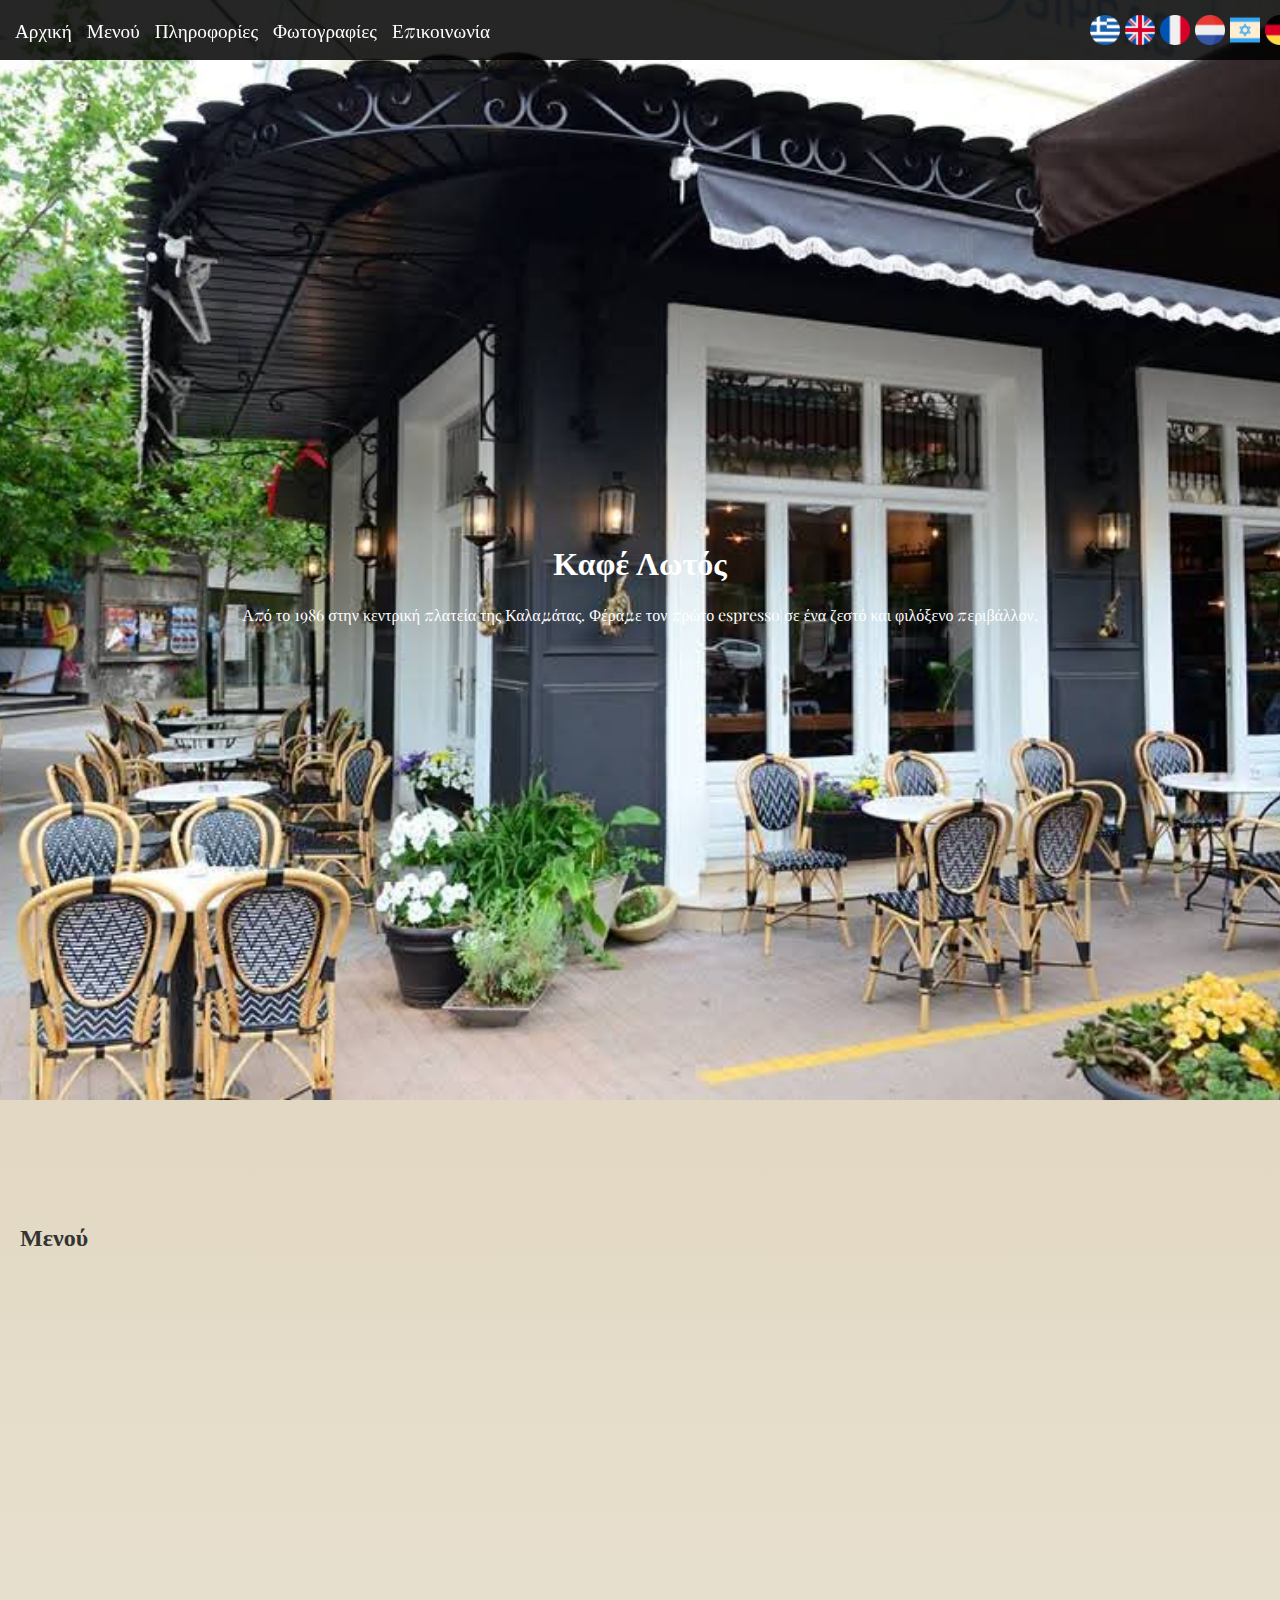
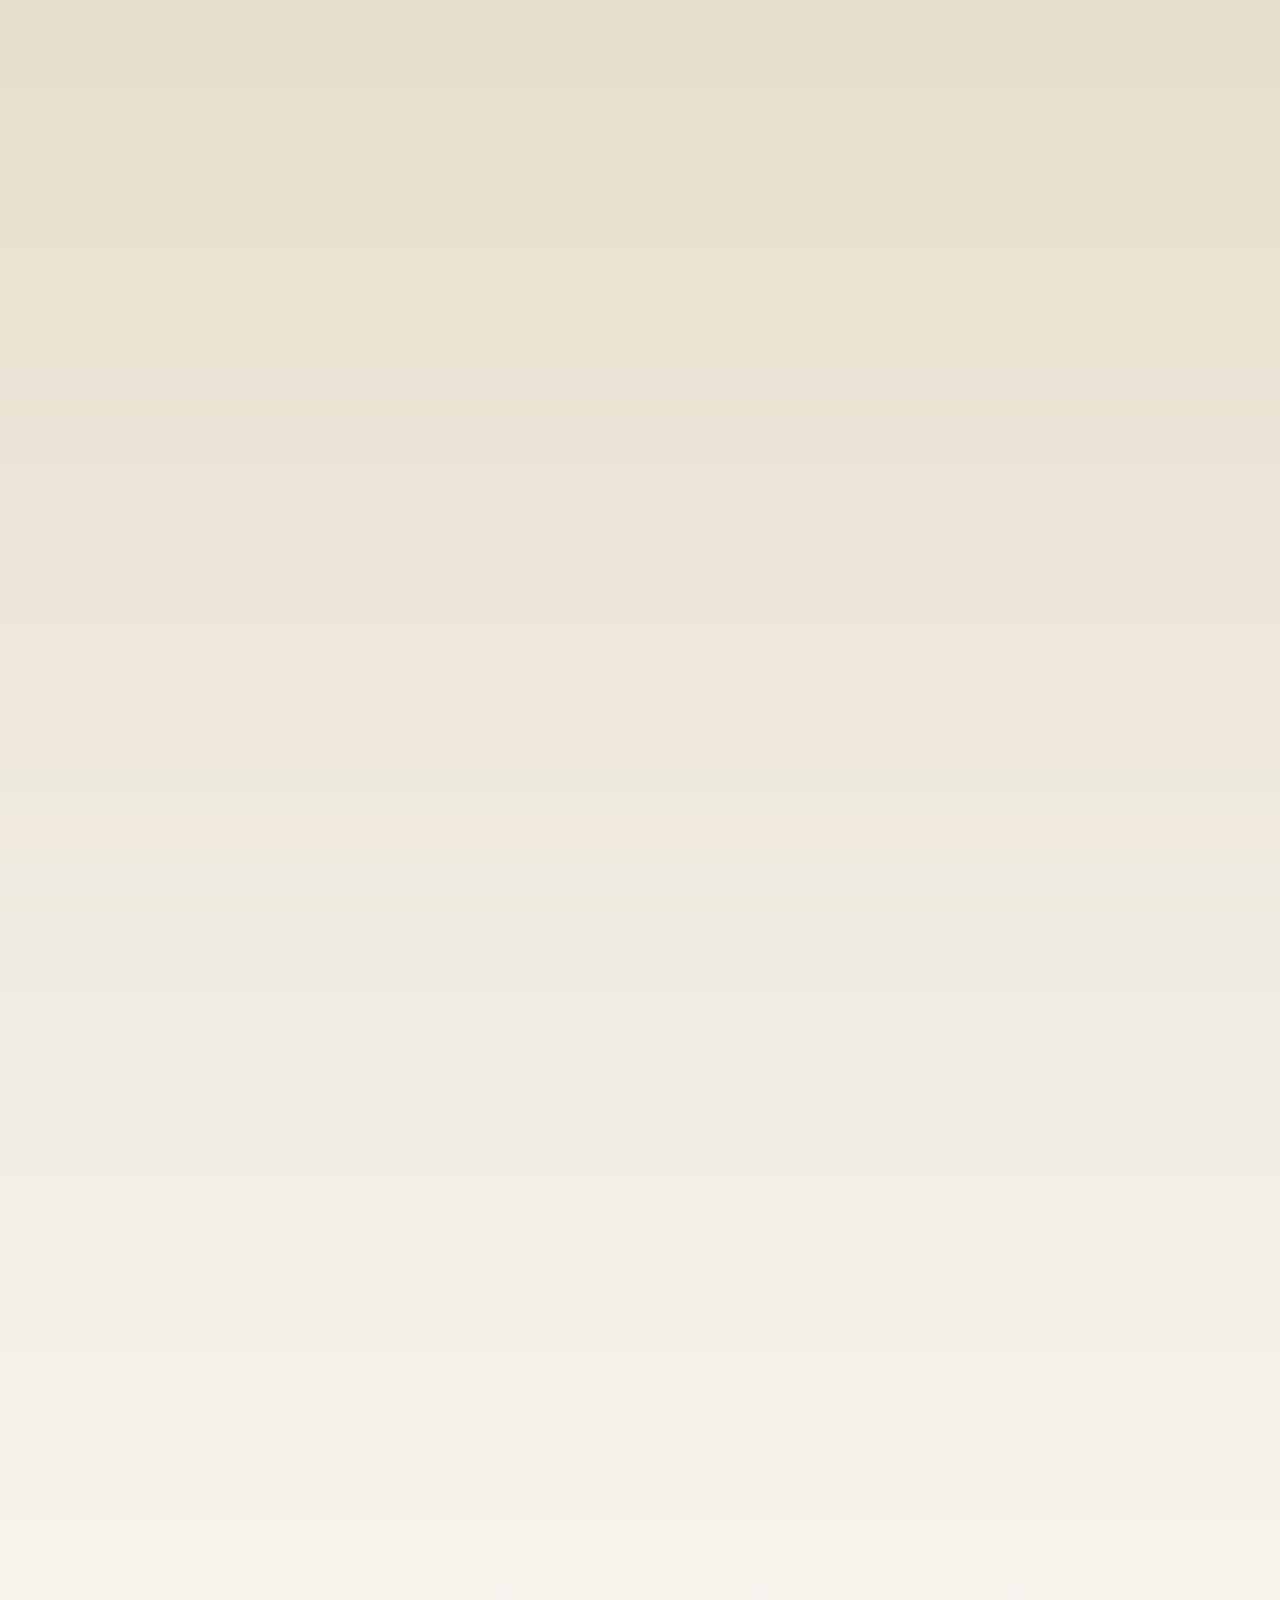
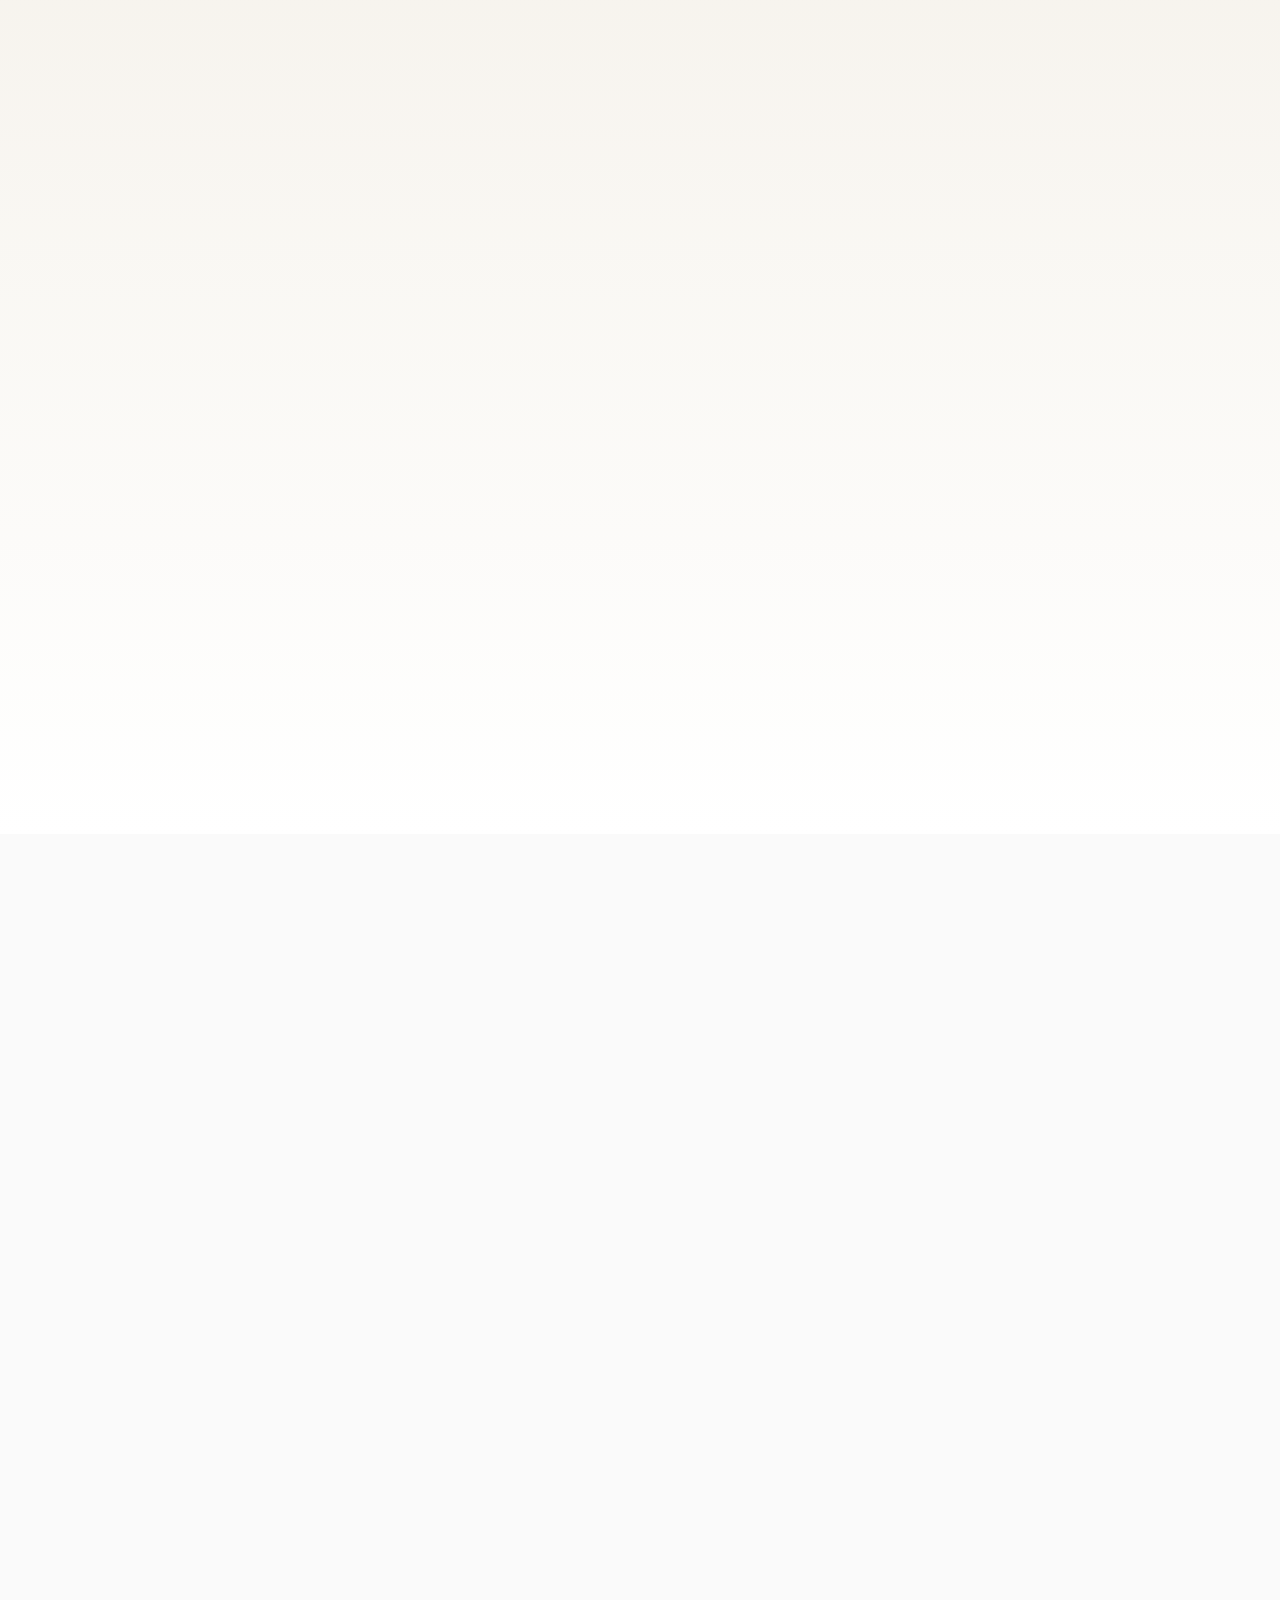
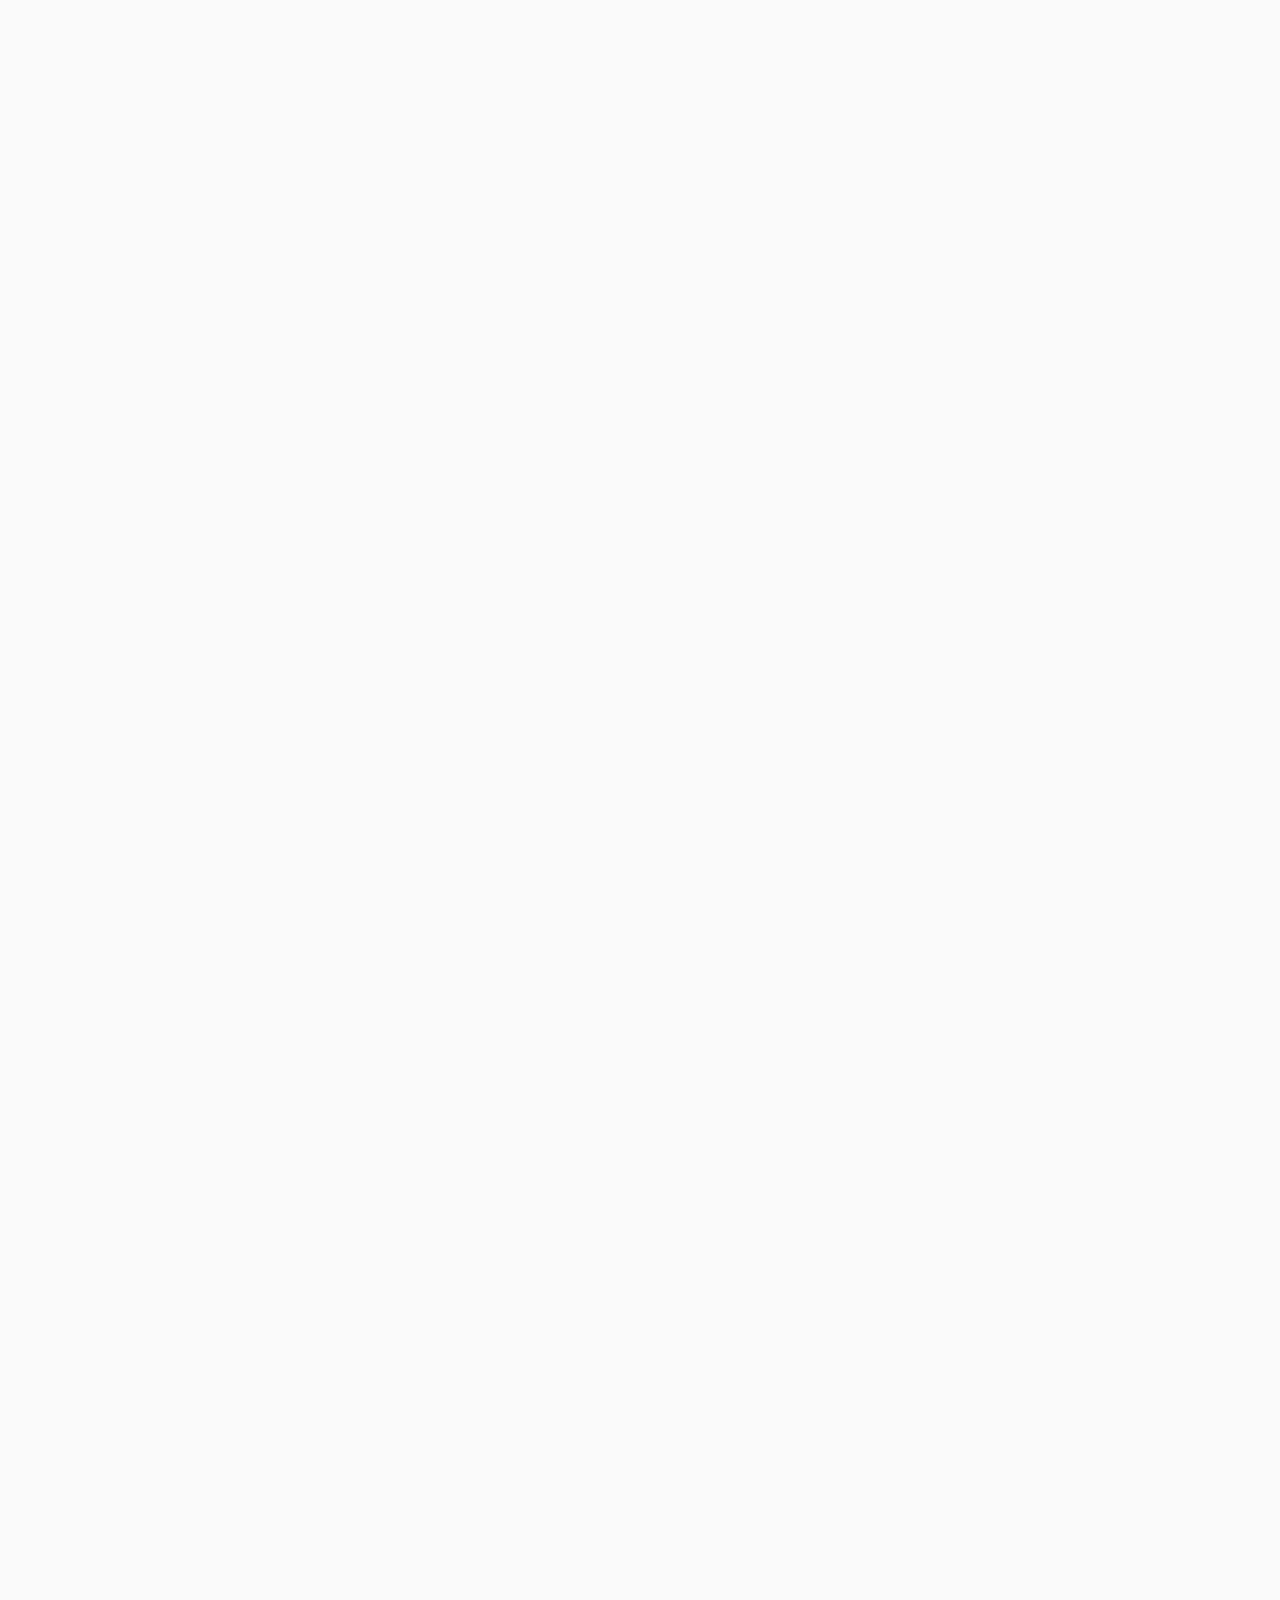
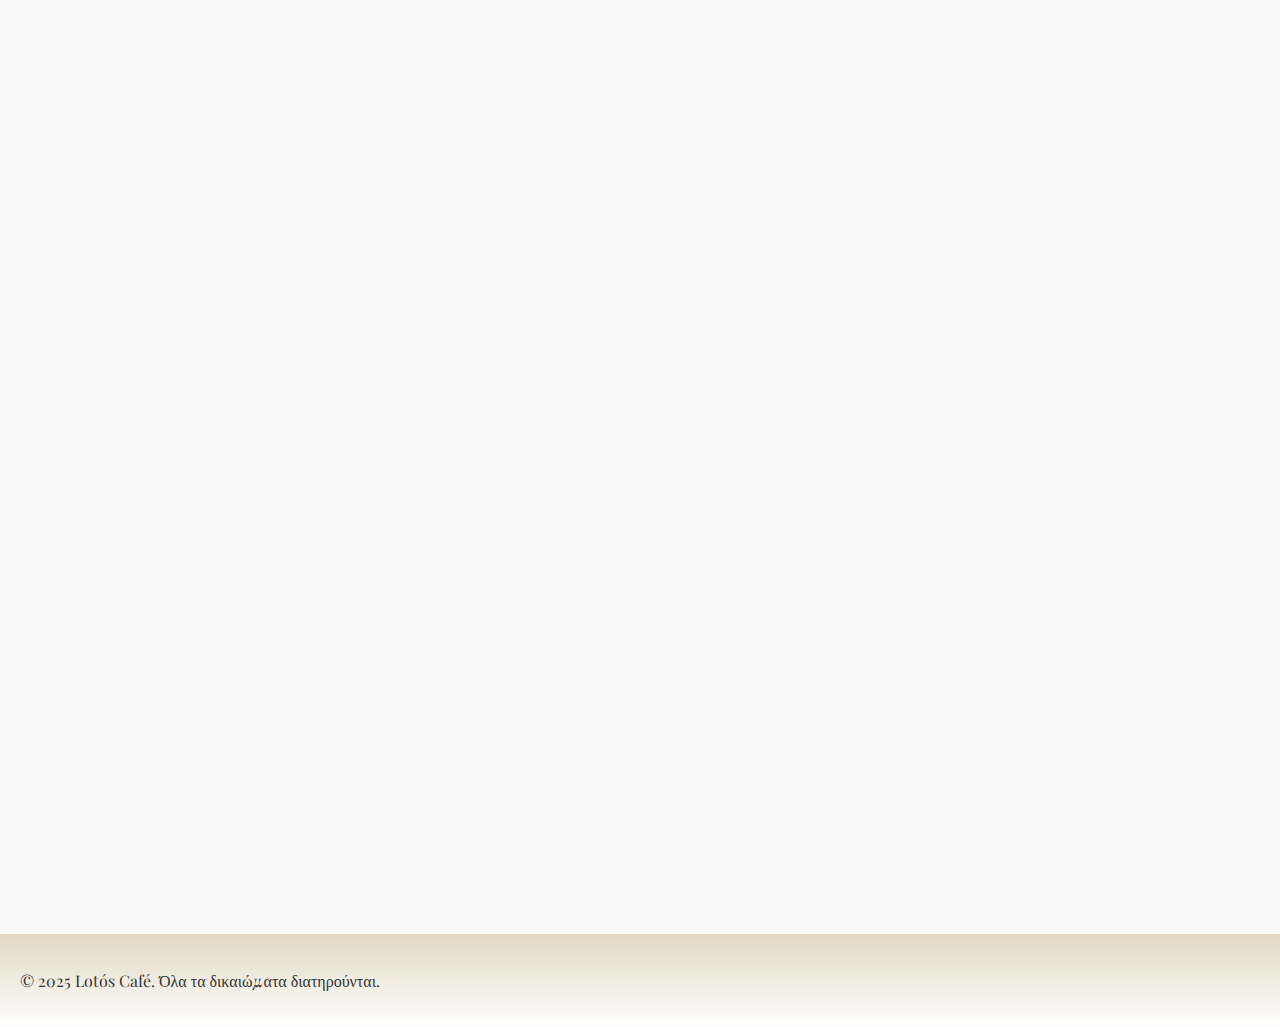
==== commit 7c6de231: "Update index.html" ====
--- a/index.html
+++ b/index.html
@@ -2,10 +2,17 @@
 <html lang="el">
 <head>
   <meta charset="UTF-8">
-  <meta name="viewport" content="width=device-width, initial-scale=1.0">
+  <!-- Important: viewport-fit=cover -->
+  <meta name="viewport" content="width=device-width, initial-scale=1.0, viewport-fit=cover">
   <title>Lotós Café</title>
   <link rel="stylesheet" href="styles.css">
   <link href="https://fonts.googleapis.com/css2?family=Playfair+Display:wght@400;700&display=swap" rel="stylesheet">
+
+  <!-- Optional PWA tags, etc. -->
+  <meta name="mobile-web-app-capable" content="yes">
+  <meta name="apple-mobile-web-app-capable" content="yes">
+  <meta name="theme-color" content="#e2d8c3">
+  <link rel="manifest" href="manifest.json">
 </head>
 <body>
 
--- a/styles.css
+++ b/styles.css
@@ -10,15 +10,24 @@
   color: #333;
 }
 
+/* NAVBAR */
 .navbar {
+  /* Keep it fixed at the top */
   position: fixed;
   top: 0;
+  left: 0;
   width: 100%;
+
+  /* Spacing & background */
+  padding: 15px;
   background-color: rgba(0, 0, 0, 0.85);
-  padding: 15px;
+
+  /* Flex layout */
   display: flex;
-  justify-content: center;
+  align-items: center;
   gap: 15px;
+
+  /* Ensure it's always on top */
   z-index: 1000;
 }
 
@@ -33,19 +42,20 @@
   color: #d4af37;
 }
 
+/* Push the language switcher to the right */
 .language-switcher {
-  position: absolute;
-  right: 15px;
-  top: 12px;
+  margin-left: auto;
+  display: flex;
+  align-items: center;
+  gap: 5px;
 }
 
 .flag-icon {
   width: 30px;
   cursor: pointer;
-  margin-left: 5px;
 }
 
-/* Global section styling */
+/* SECTION STYLES */
 section {
   padding: 100px 20px;
   min-height: 100vh;
@@ -59,8 +69,9 @@
   transform: translateY(0);
 }
 
+/* CAROUSEL */
 .carousel {
-  background-image: url('images/1.jpg');
+  background-image: url('images/1.jpg'); /* Adjust if needed */
   background-size: cover;
   background-position: center;
   color: white;
@@ -70,6 +81,7 @@
   text-align: center;
 }
 
+/* ACCORDION (IF USED) */
 .accordion {
   cursor: pointer;
   color: #d4af37;
@@ -78,21 +90,33 @@
   padding: 10px;
 }
 
+/* MENU ITEMS ALWAYS VISIBLE */
 .menu-category ul {
   list-style: none;
   padding-left: 0;
   display: block;
 }
 
-/* Apply the same gradient background to all sections below the carousel */
+/* APPLY A UNIFIED GRADIENT BACKGROUND FOR ALL SECTIONS BELOW THE CAROUSEL */
 .content-section,
 footer {
   background: linear-gradient(to bottom, #e2d8c3, #ffffff);
 }
 
-/* Reduce spacing for menu categories inside the menu section */
+/* FOOTER */
+footer {
+  padding: 20px;
+}
+
+/* REDUCE SPACING FOR MENU CATEGORIES INSIDE THE #menu SECTION */
 #menu .menu-category {
   padding: 20px 20px !important;
   margin: 0 !important;
   min-height: auto !important;
 }
+
+/* FORCE THE ENTIRE #menu SECTION TO BE VISIBLE (IF YOU'RE STILL USING THE FADE-IN OBSERVER) */
+#menu {
+  opacity: 1 !important;
+  transform: translateY(0) !important;
+}
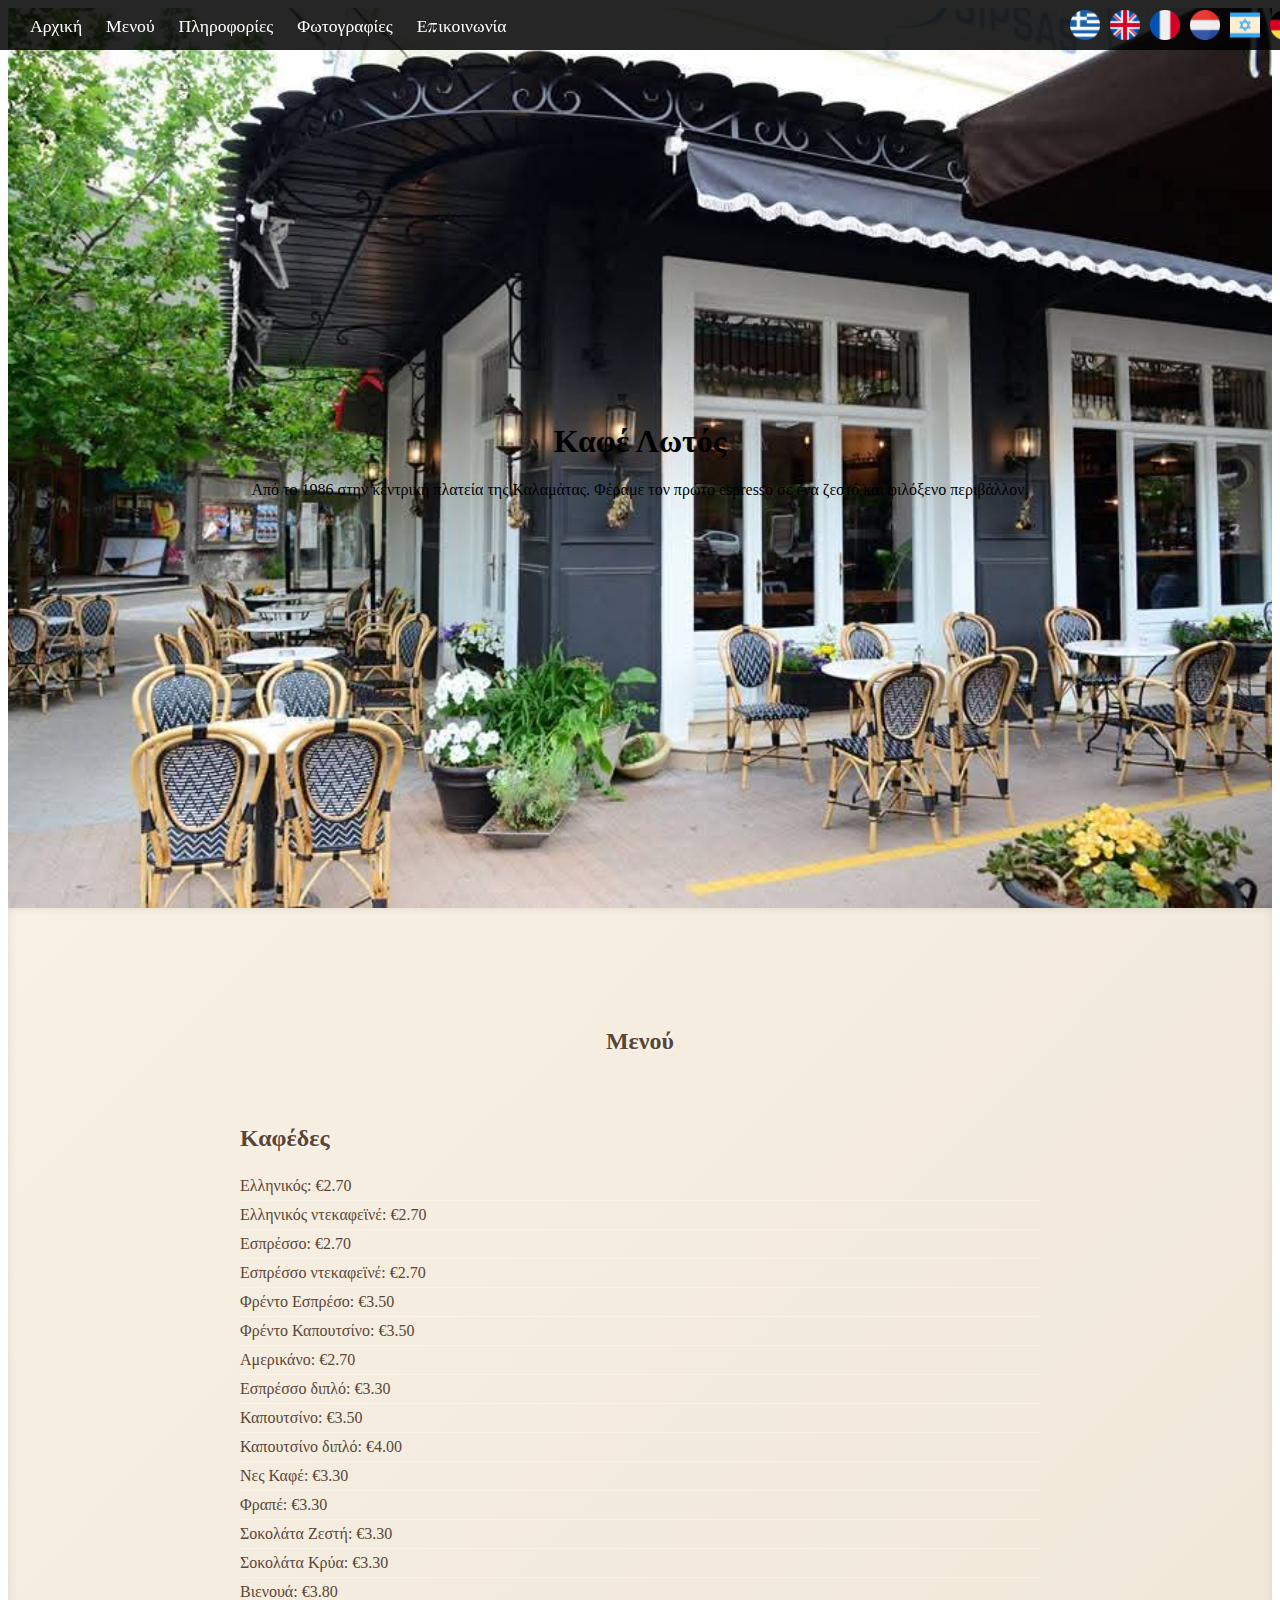
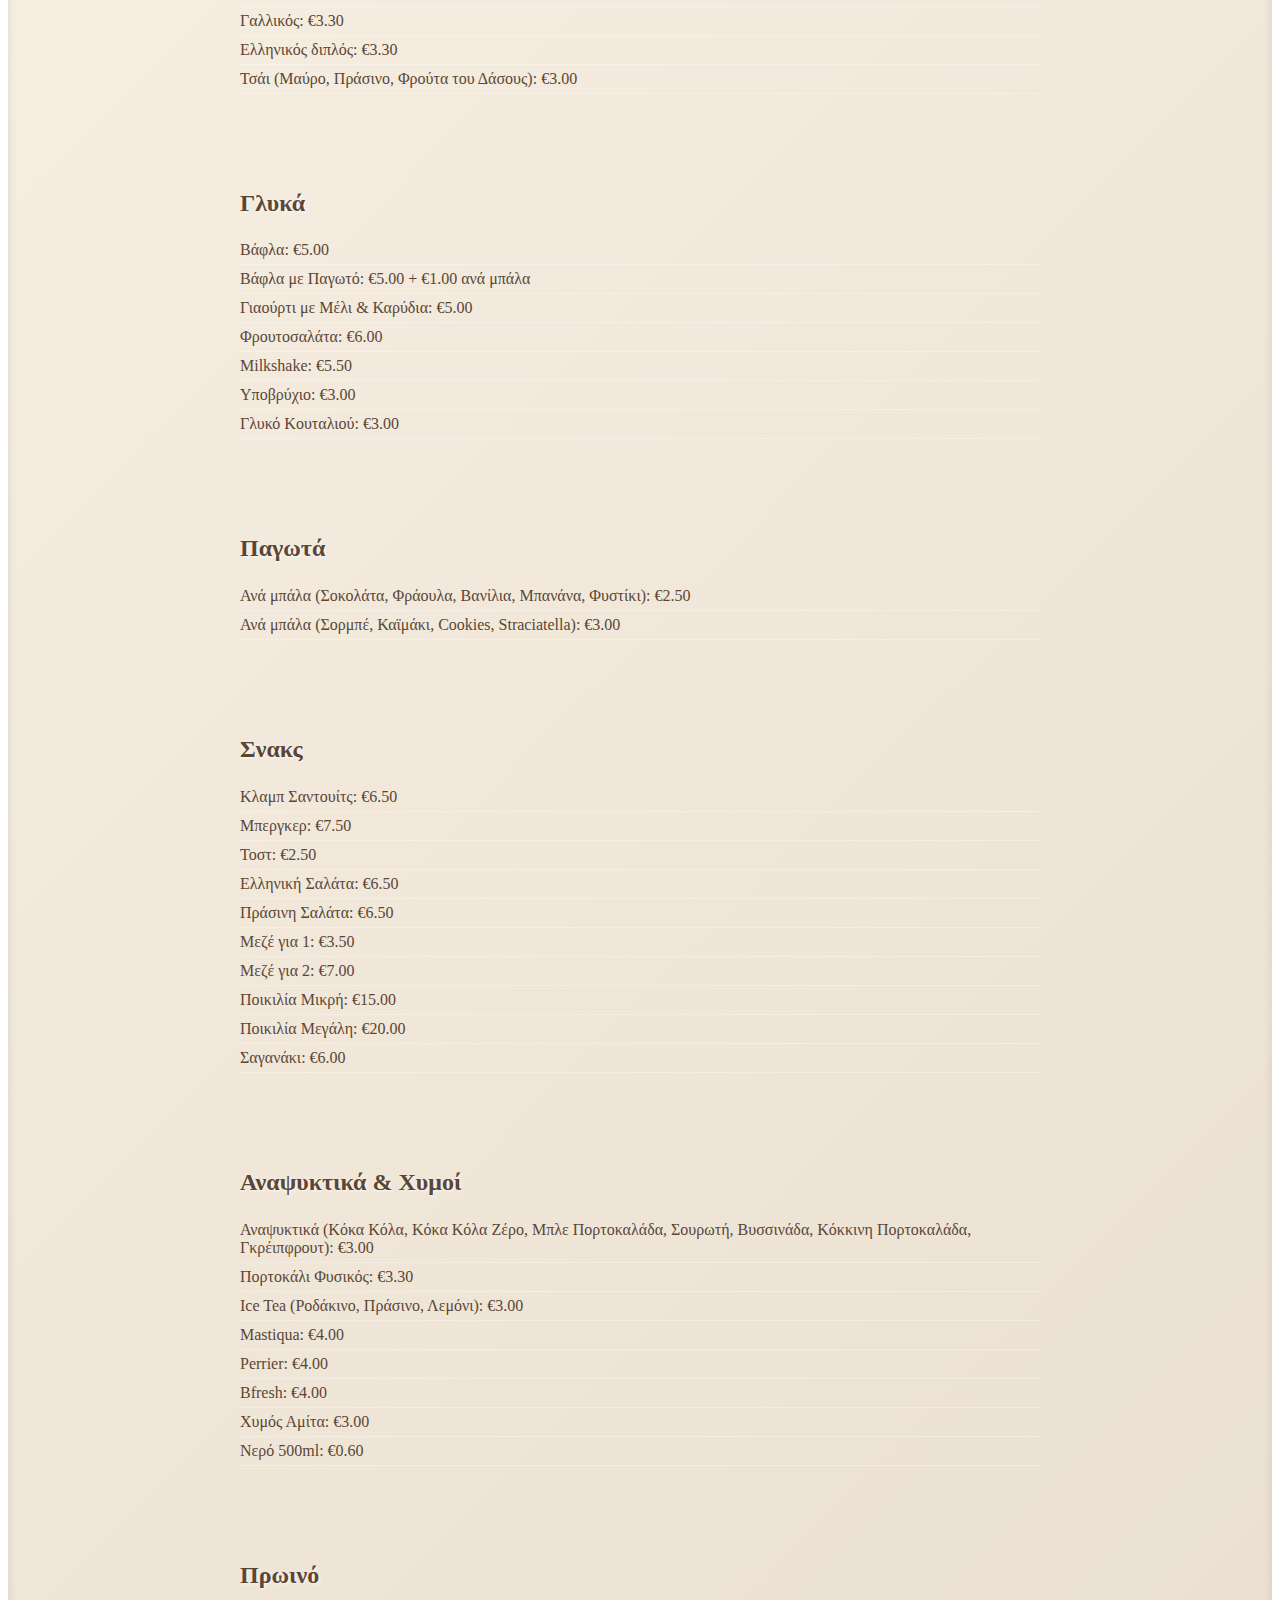
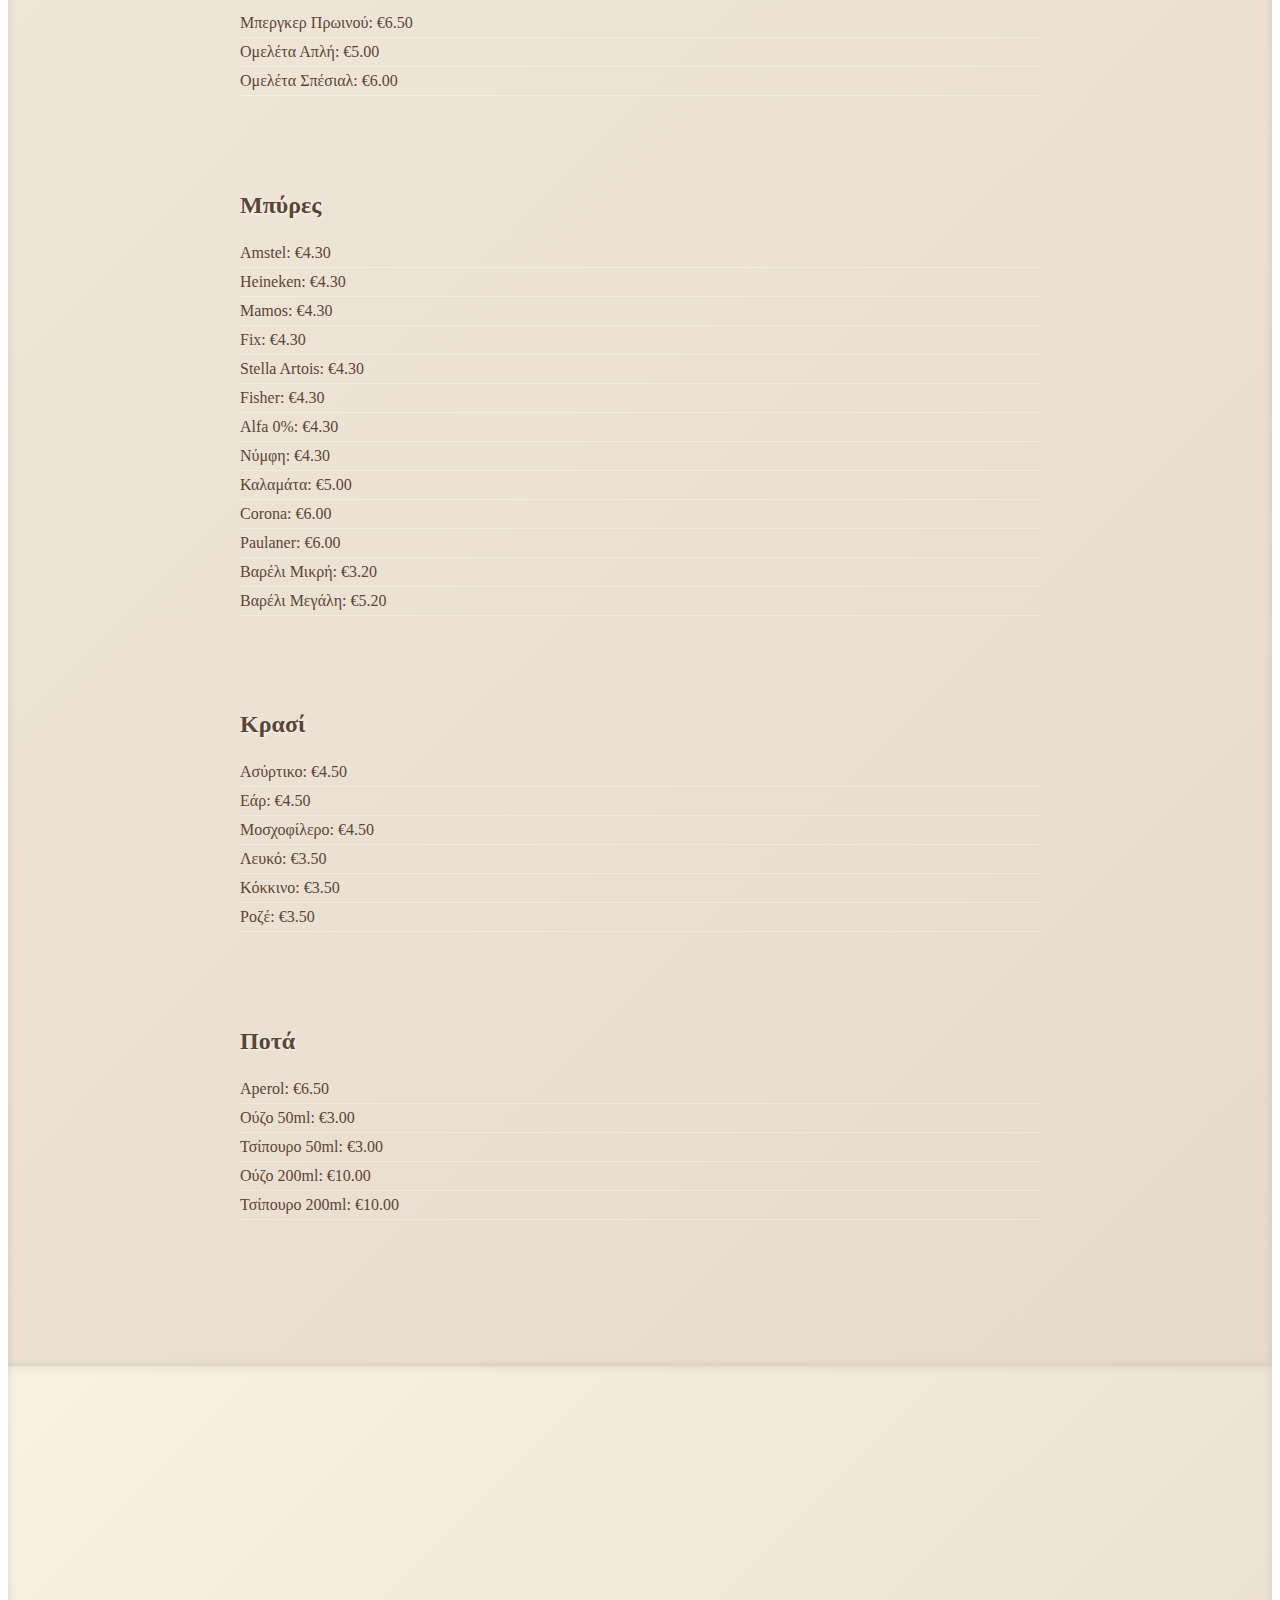
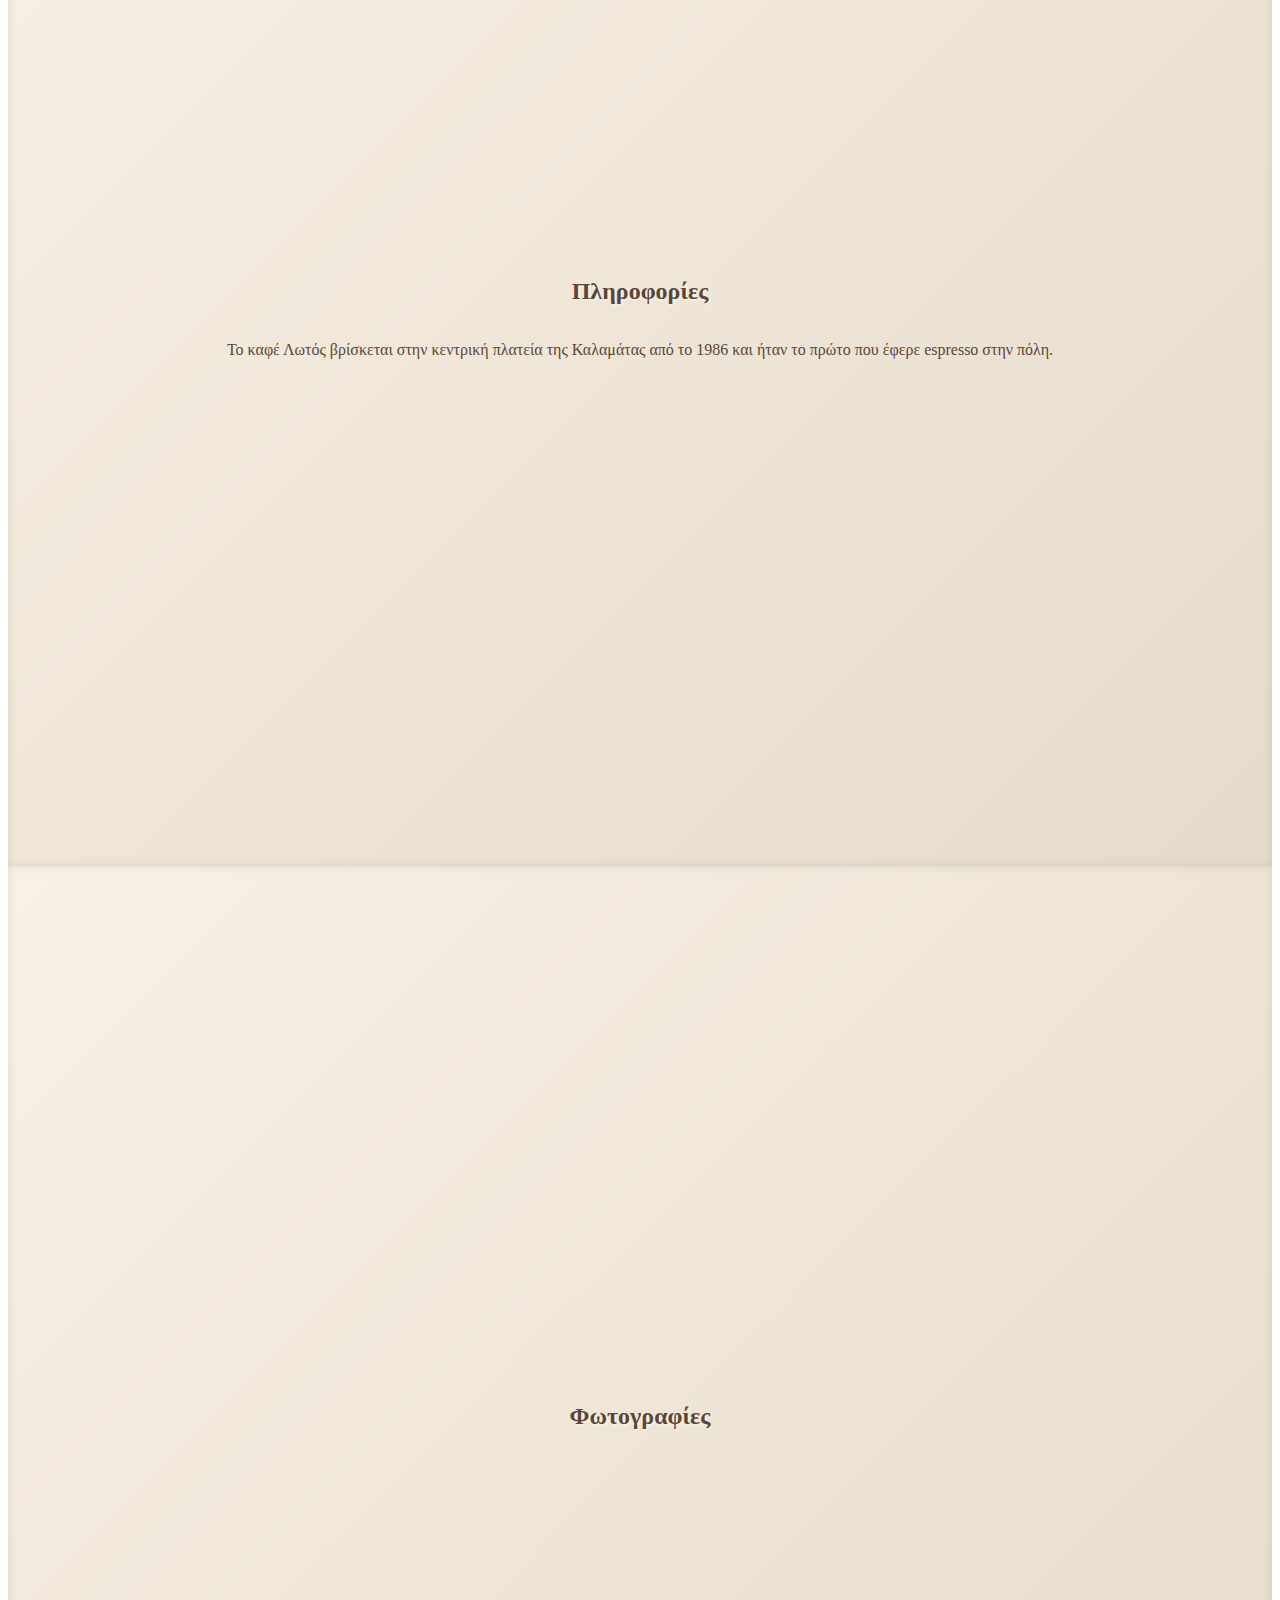
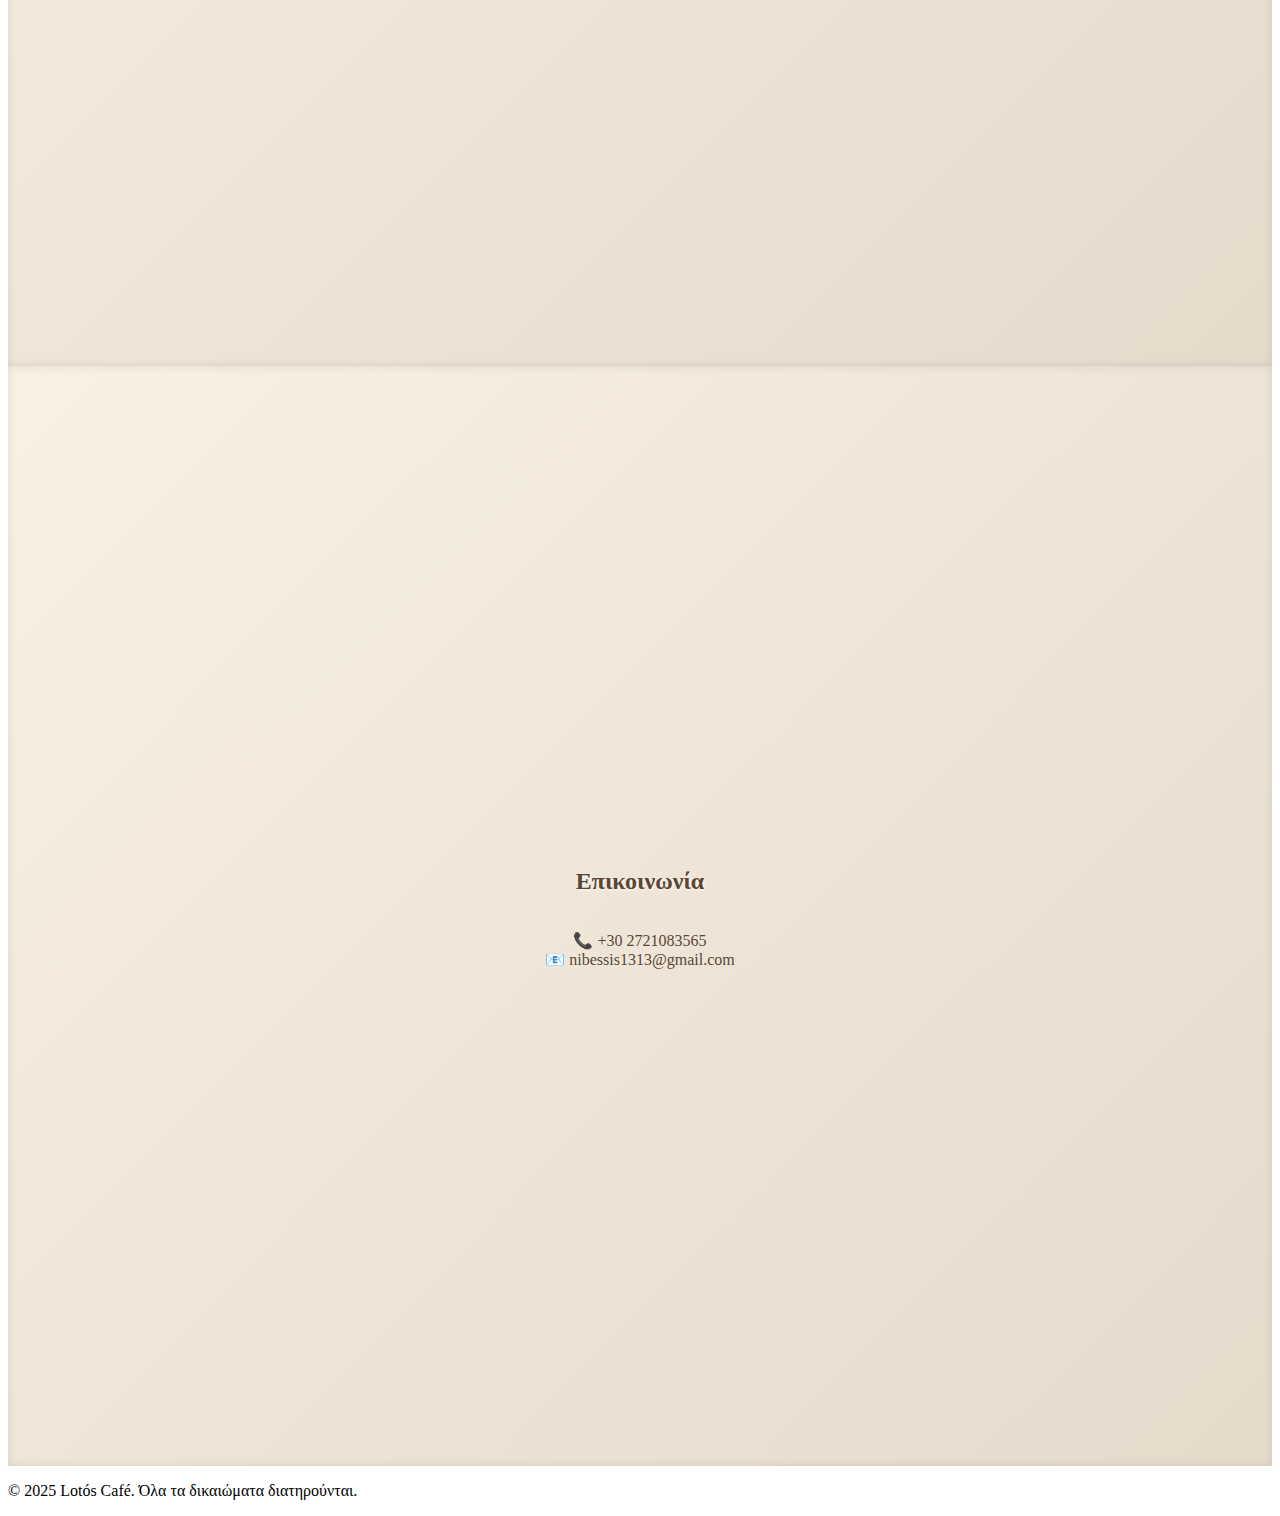
==== commit 4f8661c0: "Add files via upload" ====
--- a/index.html
+++ b/index.html
@@ -2,53 +2,78 @@
 <html lang="el">
 <head>
   <meta charset="UTF-8">
-  <!-- Important: viewport-fit=cover -->
   <meta name="viewport" content="width=device-width, initial-scale=1.0, viewport-fit=cover">
   <title>Lotós Café</title>
   <link rel="stylesheet" href="styles.css">
   <link href="https://fonts.googleapis.com/css2?family=Playfair+Display:wght@400;700&display=swap" rel="stylesheet">
-
-  <!-- Optional PWA tags, etc. -->
-  <meta name="mobile-web-app-capable" content="yes">
-  <meta name="apple-mobile-web-app-capable" content="yes">
-  <meta name="theme-color" content="#e2d8c3">
-  <link rel="manifest" href="manifest.json">
 </head>
 <body>
-
-<nav class="navbar">
-  <a href="#home" data-lang-el="Αρχική" data-lang-en="Home" data-lang-fr="Accueil" data-lang-nl="Start" data-lang-he="בית" data-lang-de="Startseite">Αρχική</a>
-  <a href="#menu" data-lang-el="Μενού" data-lang-en="Menu" data-lang-fr="Menu" data-lang-nl="Menu" data-lang-he="תפריט" data-lang-de="Menü">Μενού</a>
-  <a href="#about" data-lang-el="Πληροφορίες" data-lang-en="About" data-lang-fr="À propos" data-lang-nl="Over ons" data-lang-he="אודות" data-lang-de="Über uns">Πληροφορίες</a>
-  <a href="#gallery" data-lang-el="Φωτογραφίες" data-lang-en="Gallery" data-lang-fr="Photos" data-lang-nl="Galerij" data-lang-he="גלריה" data-lang-de="Galerie">Φωτογραφίες</a>
-  <a href="#contact" data-lang-el="Επικοινωνία" data-lang-en="Contact" data-lang-fr="Contact" data-lang-nl="Contact" data-lang-he="צור קשר" data-lang-de="Kontakt">Επικοινωνία</a>
-
-  <div class="language-switcher">
-    <img src="images/greek.png" alt="Greek" id="el" class="flag-icon">
-    <img src="images/united-kingdom.png" alt="English" id="en" class="flag-icon">
-    <img src="images/france.png" alt="French" id="fr" class="flag-icon">
-    <img src="images/netherlands.png" alt="Dutch" id="nl" class="flag-icon">
-    <img src="images/hebrew.png" alt="Hebrew" id="he" class="flag-icon">
-    <img src="images/germany.png" alt="German" id="de" class="flag-icon">
-  </div>
-</nav>
-
-<section id="home" class="carousel">
-  <div class="intro" style="margin-top:60px;">
-    <h1 data-lang-el="Καφέ Λωτός" data-lang-en="Lotós Café" data-lang-fr="Café Lotós" data-lang-nl="Lotós Café" data-lang-he="קפה לוטוס" data-lang-de="Lotós Café">Καφέ Λωτός</h1>
-    <p data-lang-el="Από το 1986 στην κεντρική πλατεία της Καλαμάτας. Φέραμε τον πρώτο espresso σε ένα ζεστό και φιλόξενο περιβάλλον."
-       data-lang-en="Since 1986 in Kalamata's central square, we've introduced the first espresso in a warm and welcoming environment."
-       data-lang-fr="Depuis 1986 sur la place centrale de Kalamata, nous avons introduit le premier espresso dans un environnement chaleureux et accueillant."
-       data-lang-nl="Sinds 1986 op het centrale plein van Kalamata, introduceerden wij de eerste espresso in een warme en gastvrije sfeer."
-       data-lang-he="מאז 1986 בכיכר המרכזית של קלמטה, הבאנו את האספרסו הראשון באווירה חמה ומזמינה."
-       data-lang-de="Seit 1986 auf dem zentralen Platz von Kalamata, brachten wir den ersten Espresso in einer warmen und einladenden Atmosphäre.">
-      Από το 1986 στην κεντρική πλατεία της Καλαμάτας. Φέραμε τον πρώτο espresso σε ένα ζεστό και φιλόξενο περιβάλλον.
-    </p>
-  </div>
-</section>
-
-<!-- Updated Menu Section with full content from menu.html -->
-<section id="menu" class="content-section">
+  <!-- Fixed Navbar with Classy Styling -->
+  <nav class="navbar">
+    <div class="nav-links">
+      <a href="#home"
+         data-lang-el="Αρχική"
+         data-lang-en="Home"
+         data-lang-fr="Accueil"
+         data-lang-nl="Startpagina"
+         data-lang-he="בית"
+         data-lang-de="Startseite">Αρχική</a>
+      <a href="#menu"
+         data-lang-el="Μενού"
+         data-lang-en="Menu"
+         data-lang-fr="Menu"
+         data-lang-nl="Menu"
+         data-lang-he="תפריט"
+         data-lang-de="Menü">Μενού</a>
+      <a href="#about"
+         data-lang-el="Πληροφορίες"
+         data-lang-en="About"
+         data-lang-fr="À propos"
+         data-lang-nl="Over"
+         data-lang-he="אודות"
+         data-lang-de="Über uns">Πληροφορίες</a>
+      <a href="#gallery"
+         data-lang-el="Φωτογραφίες"
+         data-lang-en="Gallery"
+         data-lang-fr="Galerie"
+         data-lang-nl="Galerij"
+         data-lang-he="גלריה"
+         data-lang-de="Galerie">Φωτογραφίες</a>
+      <a href="#contact"
+         data-lang-el="Επικοινωνία"
+         data-lang-en="Contact"
+         data-lang-fr="Contact"
+         data-lang-nl="Contact"
+         data-lang-he="צור קשר"
+         data-lang-de="Kontakt">Επικοινωνία</a>
+    </div>
+    
+    <div class="language-switcher">
+      <img src="images/greek.png" alt="Greek" id="el" class="flag-icon">
+      <img src="images/united-kingdom.png" alt="English" id="en" class="flag-icon">
+      <img src="images/france.png" alt="French" id="fr" class="flag-icon">
+      <img src="images/netherlands.png" alt="Dutch" id="nl" class="flag-icon">
+      <img src="images/hebrew.png" alt="Hebrew" id="he" class="flag-icon">
+      <img src="images/germany.png" alt="German" id="de" class="flag-icon">
+    </div>
+  </nav>
+
+  <!-- Carousel Home Section -->
+  <section id="home" class="carousel">
+    <div class="intro">
+      <h1 data-lang-el="Καφέ Λωτός" data-lang-en="Lotós Café" data-lang-fr="Café Lotós" data-lang-nl="Lotós Café" data-lang-he="קפה לוטוס" data-lang-de="Lotós Café">Καφέ Λωτός</h1>
+      <p data-lang-el="Από το 1986 στην κεντρική πλατεία της Καλαμάτας. Φέραμε τον πρώτο espresso σε ένα ζεστό και φιλόξενο περιβάλλον."
+         data-lang-en="Since 1986 in Kalamata's central square, we've introduced the first espresso in a warm and welcoming environment."
+         data-lang-fr="Depuis 1986, sur la place centrale de Kalamata, nous avons introduit le premier espresso dans un cadre chaleureux."
+         data-lang-nl="Sinds 1986 op het centrale plein van Kalamata, hebben wij de eerste espresso geïntroduceerd in een warme en gastvrije omgeving."
+         data-lang-he="מאז 1986 בכיכר המרכזית של קלמאטה, הבאנו את האספרסו הראשון לסביבה חמה ומסבירת פנים."
+         data-lang-de="Seit 1986 auf dem zentralen Platz von Kalamata haben wir den ersten Espresso in einer warmen und einladenden Umgebung eingeführt.">
+      </p>
+    </div>
+  </section>
+
+  <!-- Menu Section with Classy Background -->
+  <section id="menu" class="content-section classy-bg">
   <h2 data-lang-el="Μενού" data-lang-en="Menu" data-lang-fr="Menu" data-lang-nl="Menu" data-lang-he="תפריט" data-lang-de="Menü">Μενού</h2>
   
   <!-- Καφέδες / Coffees / Cafés / Koffies / קפה / Kaffees -->
@@ -593,7 +618,7 @@
   
 </section>
 
-<section id="about" class="content-section">
+<section id="about" class="content-section classy-bg">
   <h2 data-lang-el="Πληροφορίες" data-lang-en="About">Πληροφορίες</h2>
   <p data-lang-el="Το καφέ Λωτός βρίσκεται στην κεντρική πλατεία της Καλαμάτας από το 1986 και ήταν το πρώτο που έφερε espresso στην πόλη."
      data-lang-en="Lotós Café has been located in Kalamata's central square since 1986 and was the first to introduce espresso to the city.">
@@ -601,11 +626,11 @@
   </p>
 </section>
 
-<section id="gallery" class="content-section">
+<section id="gallery" class="content-section classy-bg">
   <h2 data-lang-el="Φωτογραφίες" data-lang-en="Gallery">Φωτογραφίες</h2>
 </section>
 
-<section id="contact" class="content-section">
+<section id="contact" class="content-section classy-bg">
   <h2 data-lang-el="Επικοινωνία" data-lang-en="Contact">Επικοινωνία</h2>
   <p>📞 +30 2721083565<br>📧 nibessis1313@gmail.com</p>
 </section>
--- a/styles.css
+++ b/styles.css
@@ -1,122 +1,112 @@
-html {
-  scroll-behavior: smooth;
-}
-
-body {
-  font-family: 'Playfair Display', serif;
-  margin: 0;
-  padding: 0;
-  background-color: #fafafa;
-  color: #333;
-}
-
-/* NAVBAR */
+/* Navbar Container */
 .navbar {
-  /* Keep it fixed at the top */
+  display: flex;
+  justify-content: space-between;
+  align-items: center;
+  width: 100%;
+  background-color: rgba(0, 0, 0, 0.85);
+  padding: 10px 20px;
   position: fixed;
   top: 0;
   left: 0;
-  width: 100%;
-
-  /* Spacing & background */
-  padding: 15px;
-  background-color: rgba(0, 0, 0, 0.85);
-
-  /* Flex layout */
-  display: flex;
-  align-items: center;
-  gap: 15px;
-
-  /* Ensure it's always on top */
   z-index: 1000;
 }
 
-.navbar a {
-  color: white;
+/* Navbar Links with Classy Styling */
+.nav-links a {
+  color: #fff;
   text-decoration: none;
-  font-size: 1.2em;
-  transition: color 0.3s;
+  font-family: 'Playfair Display', serif;
+  font-size: 1.1em;
+  padding: 5px 10px;
+  transition: color 0.3s ease;
+}
+.nav-links a:hover {
+  color: #f0c040;
 }
 
-.navbar a:hover {
-  color: #d4af37;
+/* Language Switcher */
+.language-switcher {
+  display: flex;
+  align-items: center;
+  gap: 10px;
+  flex-shrink: 0;
 }
 
-/* Push the language switcher to the right */
-.language-switcher {
-  margin-left: auto;
-  display: flex;
-  align-items: center;
-  gap: 5px;
+/* Flag Icon Sizing */
+.flag-icon {
+  width: 30px;
+  height: auto;
 }
 
-.flag-icon {
-  width: 30px;
-  cursor: pointer;
+/* Responsive Navbar */
+@media (max-width: 768px) {
+  .navbar {
+    flex-direction: row;
+    justify-content: space-between;
+    padding: 10px;
+  }
+  .nav-links {
+    display: flex;
+    overflow-x: auto;
+    white-space: nowrap;
+  }
+  .language-switcher {
+    flex-shrink: 0;
+  }
 }
 
-/* SECTION STYLES */
-section {
-  padding: 100px 20px;
-  min-height: 100vh;
-  opacity: 0;
-  transform: translateY(20px);
-  transition: opacity 1s, transform 1s;
-}
-
-section.visible {
-  opacity: 1;
-  transform: translateY(0);
-}
-
-/* CAROUSEL */
+/* Carousel Section - Full Viewport Height */
 .carousel {
-  background-image: url('images/1.jpg'); /* Adjust if needed */
+  height: 100vh;
   background-size: cover;
   background-position: center;
-  color: white;
   display: flex;
   align-items: center;
   justify-content: center;
   text-align: center;
 }
 
-/* ACCORDION (IF USED) */
-.accordion {
-  cursor: pointer;
-  color: #d4af37;
-  font-size: 1.6em;
-  border-bottom: 2px solid #d4af37;
-  padding: 10px;
+/* Content Sections (default styling) */
+.content-section {
+  padding: 100px 20px;
+  min-height: 100vh;
+  display: flex;
+  flex-direction: column;
+  align-items: center;
+  justify-content: center;
+  text-align: center;
 }
 
-/* MENU ITEMS ALWAYS VISIBLE */
+.classy-bg {
+  background: linear-gradient(135deg, #f8f1e4, #e6dacb);
+  color: #5b4636;
+  box-shadow: inset 0 0 10px rgba(0, 0, 0, 0.1);
+}
+
+/* Add subtle text-shadow for headings in classy sections */
+.classy-bg h2,
+.classy-bg h3 {
+  text-shadow: 1px 1px 3px rgba(255,255,255,0.8);
+}
+
+/* Menu Categories - One Below the Other */
+.menu-category {
+  width: 100%;
+  max-width: 800px;
+  margin: 30px 0;
+  text-align: left;
+}
+.menu-category h3 {
+  font-family: 'Playfair Display', serif;
+  font-size: 1.5em;
+  margin-bottom: 10px;
+}
 .menu-category ul {
   list-style: none;
-  padding-left: 0;
-  display: block;
+  padding: 0;
 }
-
-/* APPLY A UNIFIED GRADIENT BACKGROUND FOR ALL SECTIONS BELOW THE CAROUSEL */
-.content-section,
-footer {
-  background: linear-gradient(to bottom, #e2d8c3, #ffffff);
+.menu-category li {
+  padding: 5px 0;
+  border-bottom: 1px solid rgba(255,255,255,0.3);
 }
-
-/* FOOTER */
-footer {
-  padding: 20px;
-}
-
-/* REDUCE SPACING FOR MENU CATEGORIES INSIDE THE #menu SECTION */
-#menu .menu-category {
-  padding: 20px 20px !important;
-  margin: 0 !important;
-  min-height: auto !important;
-}
-
-/* FORCE THE ENTIRE #menu SECTION TO BE VISIBLE (IF YOU'RE STILL USING THE FADE-IN OBSERVER) */
-#menu {
-  opacity: 1 !important;
-  transform: translateY(0) !important;
-}
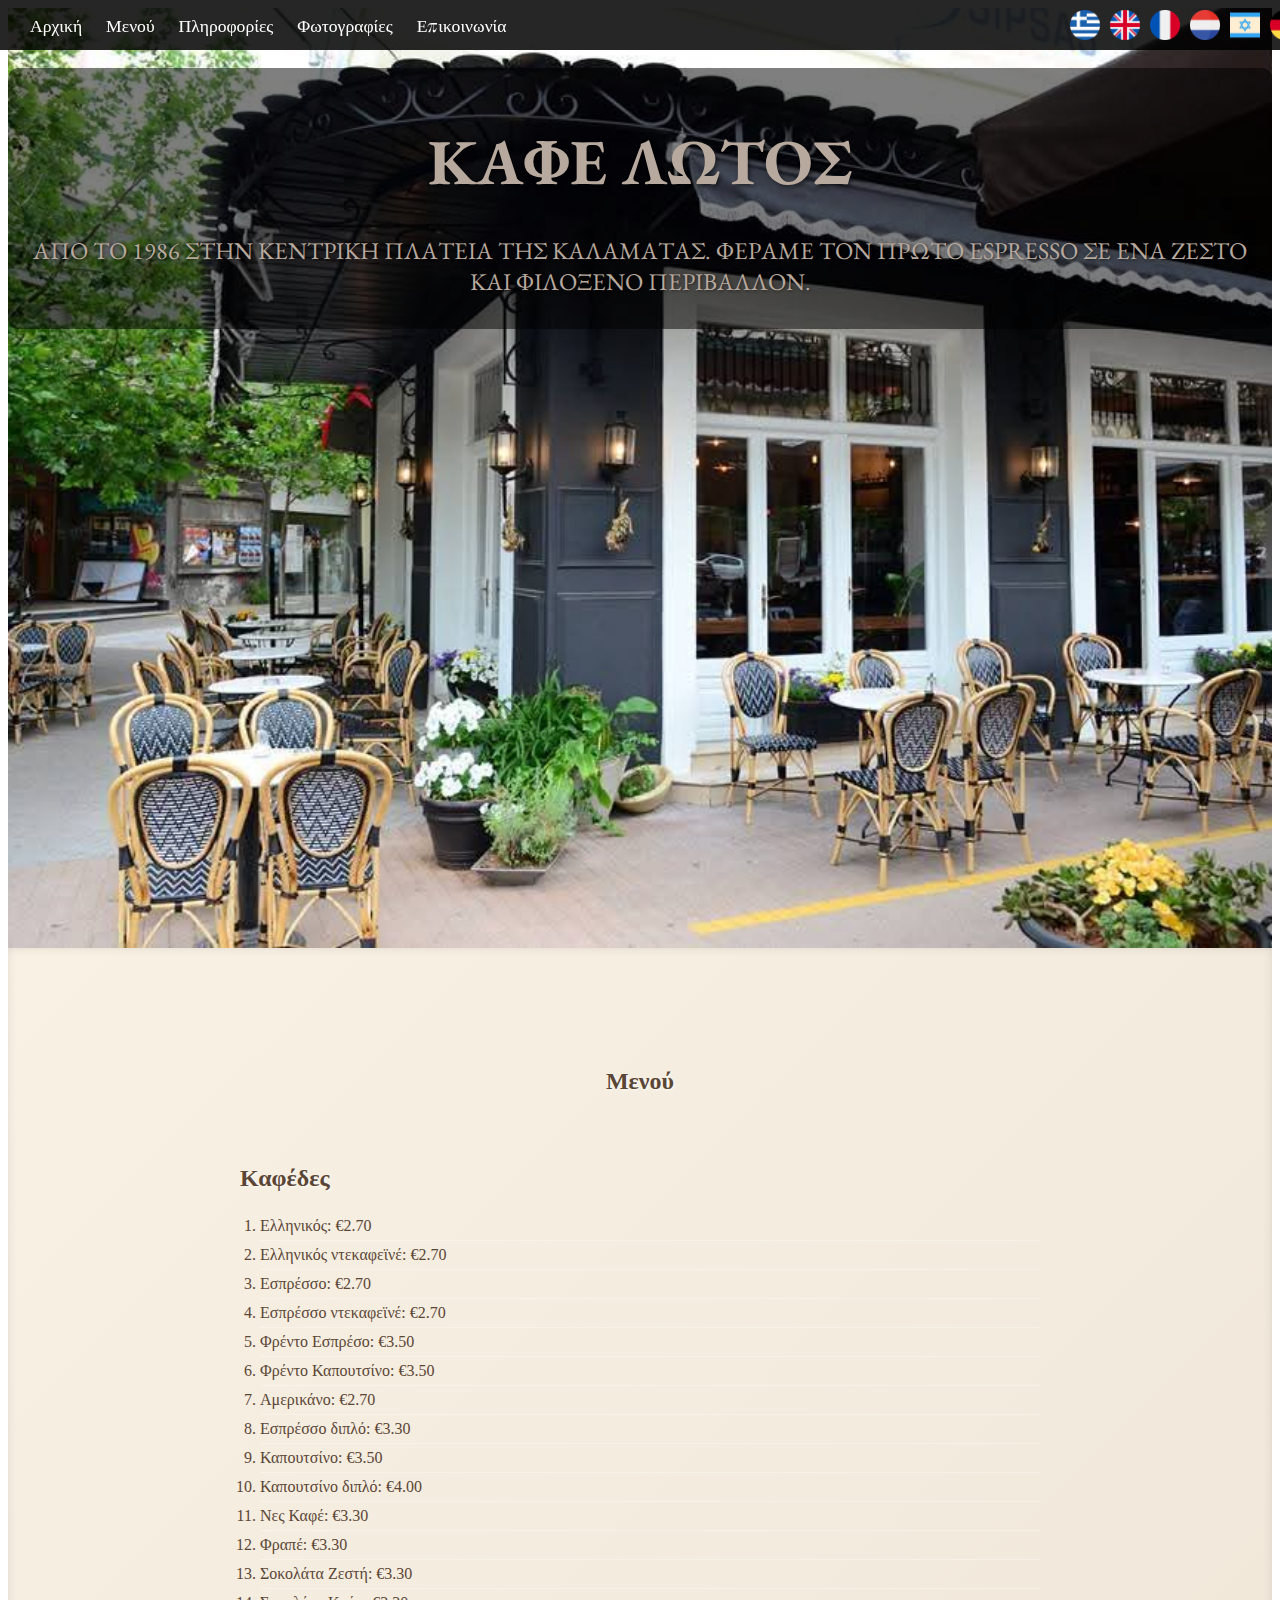
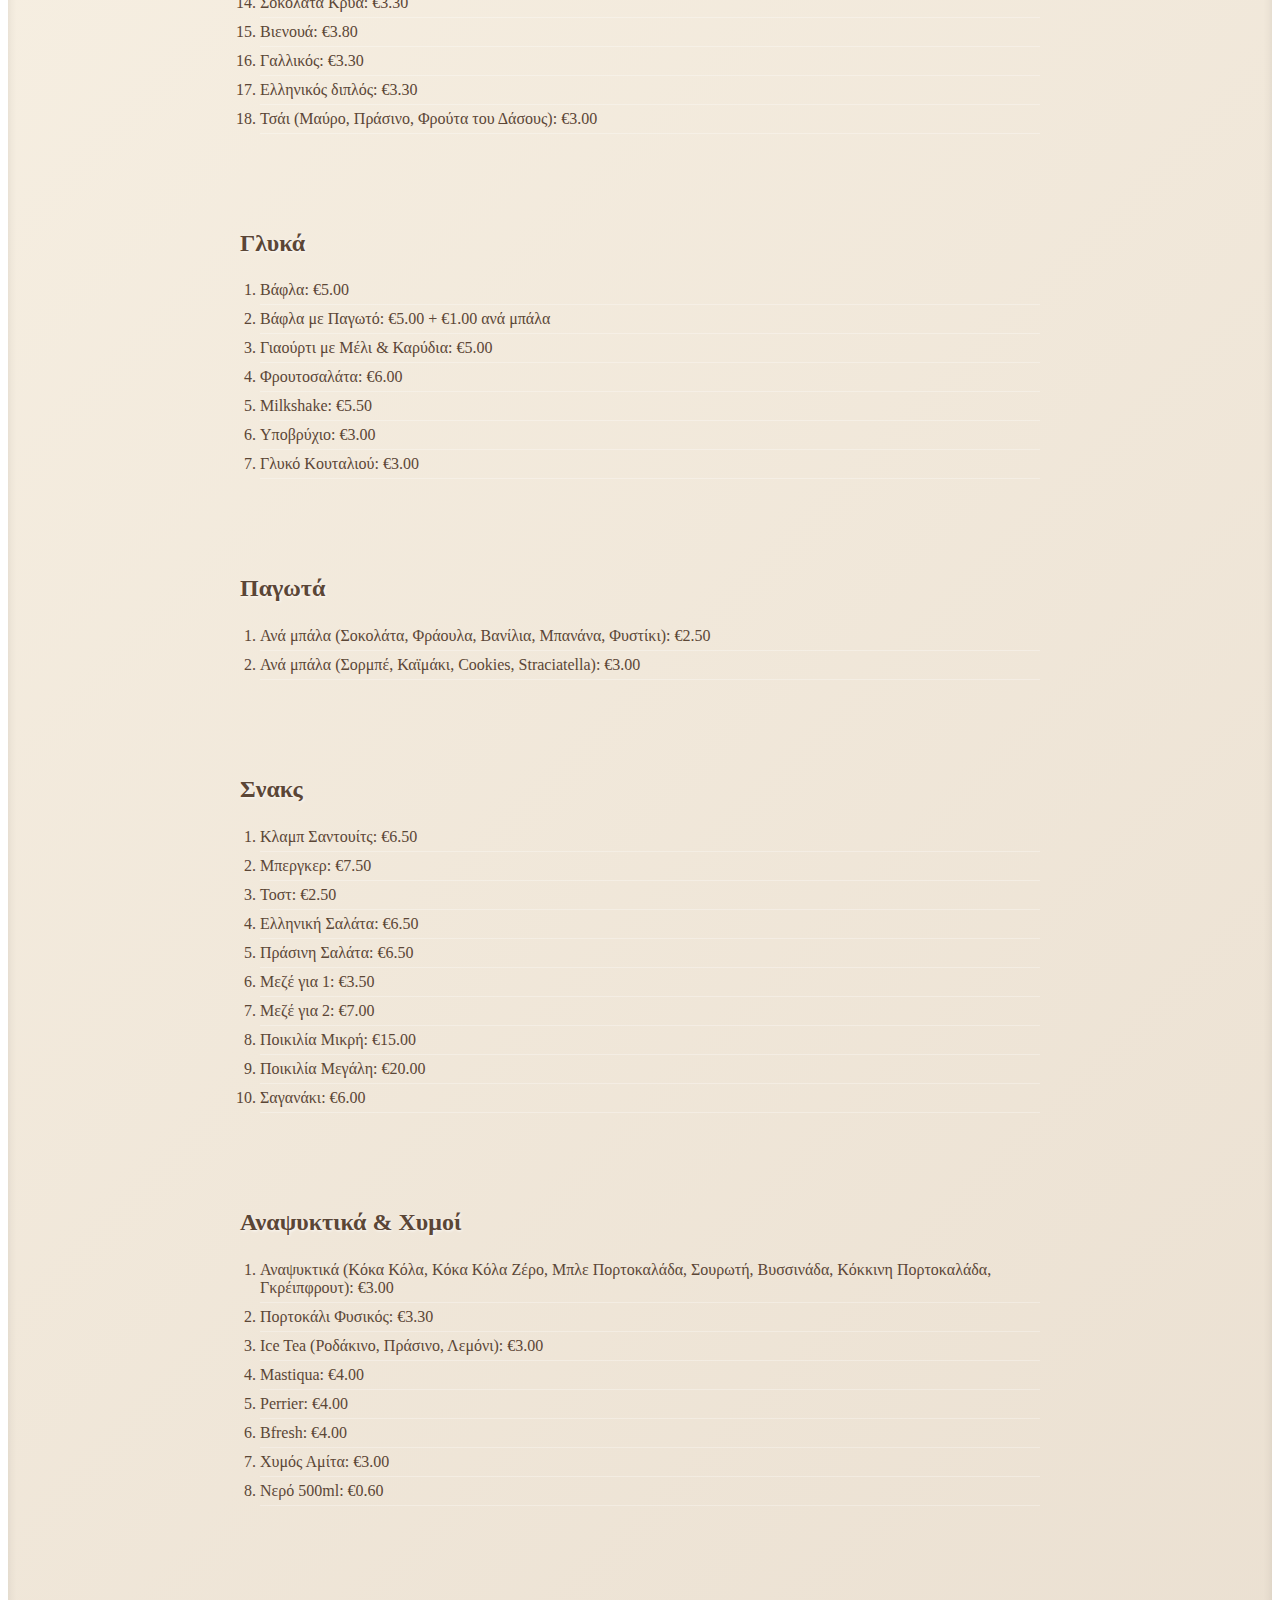
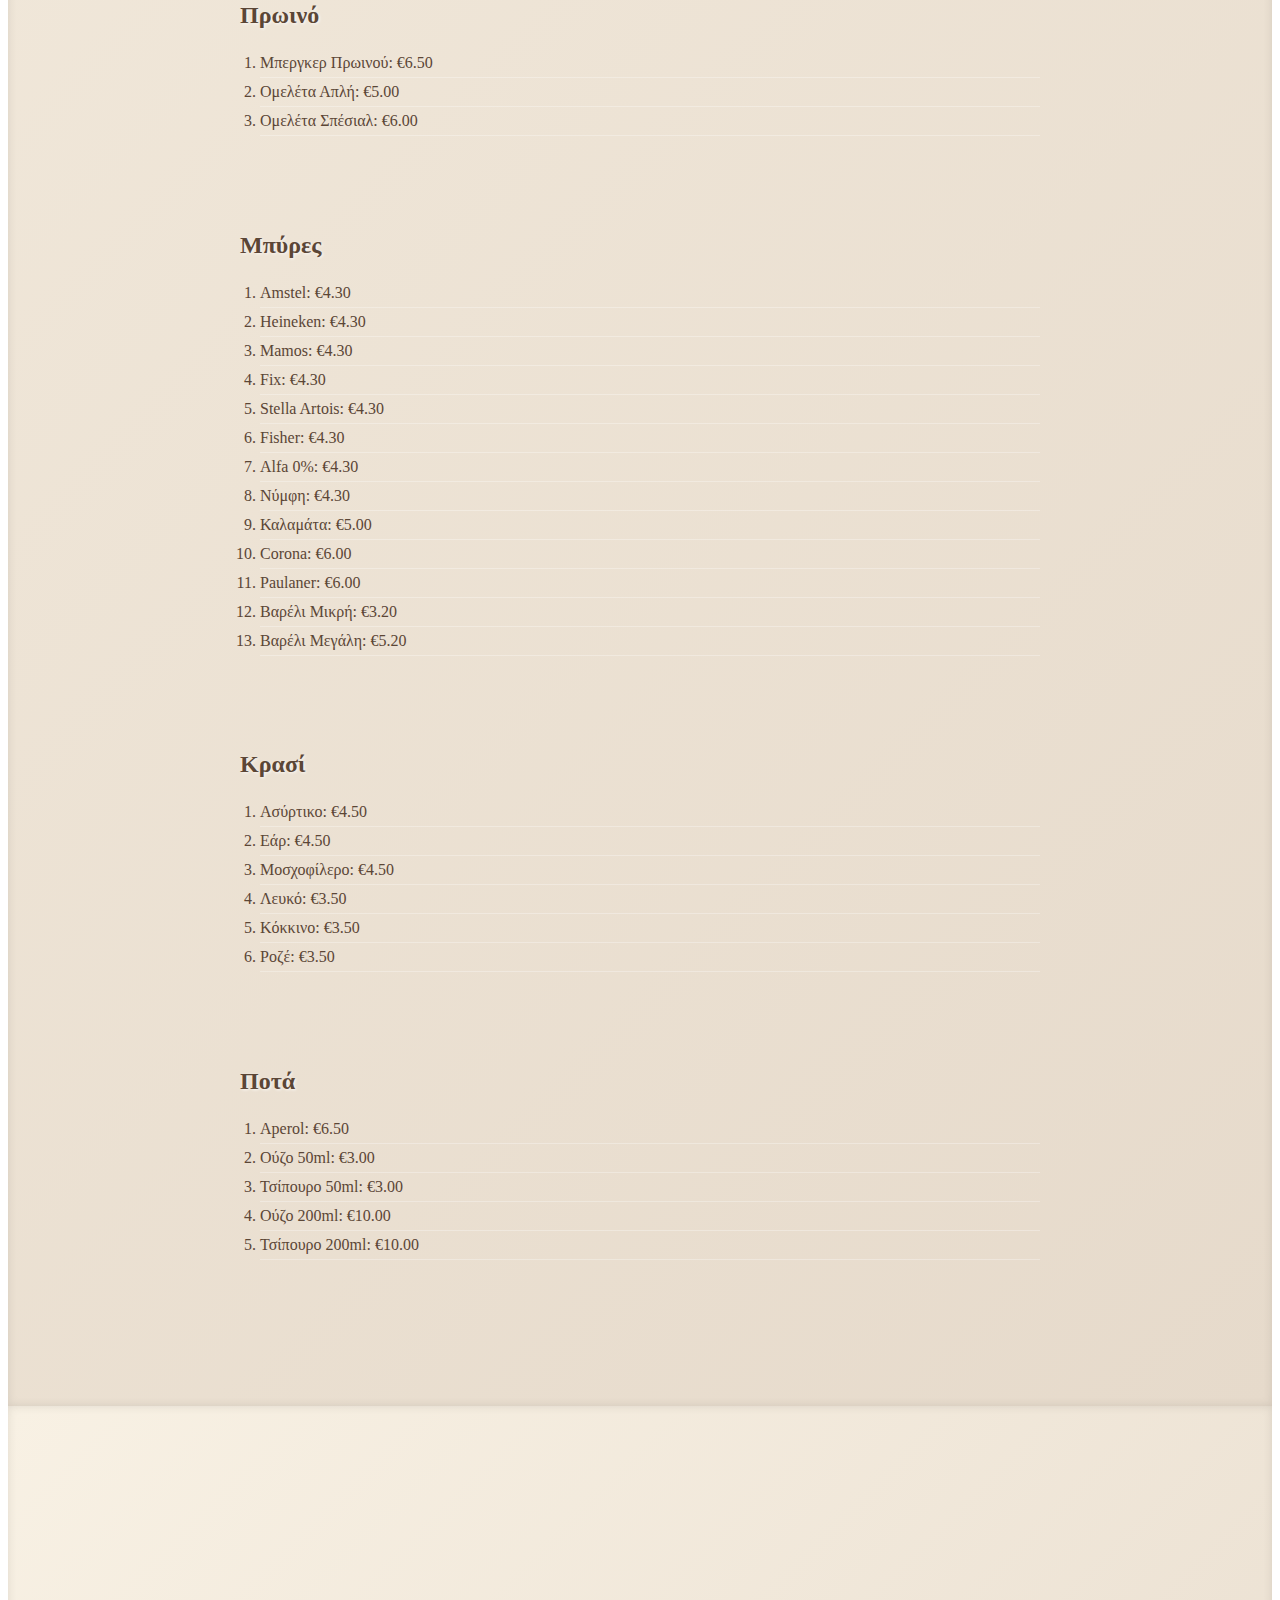
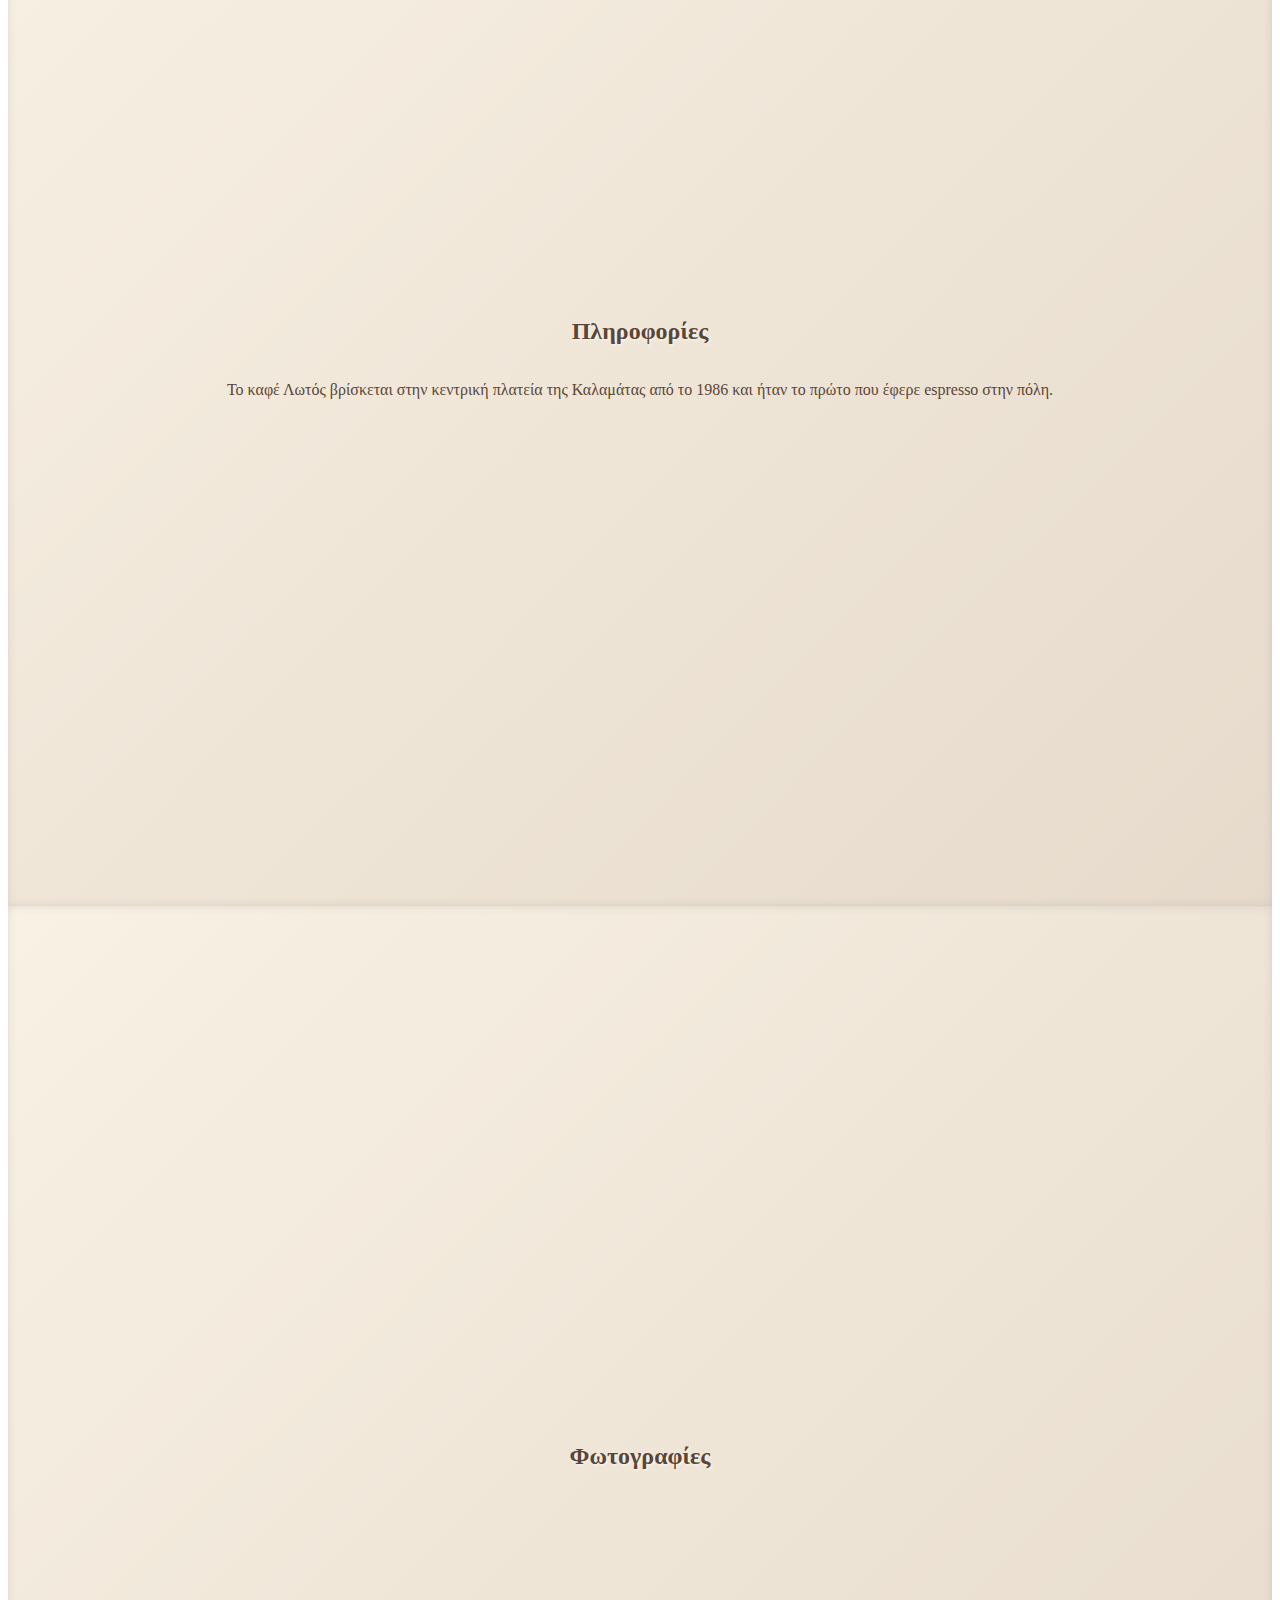
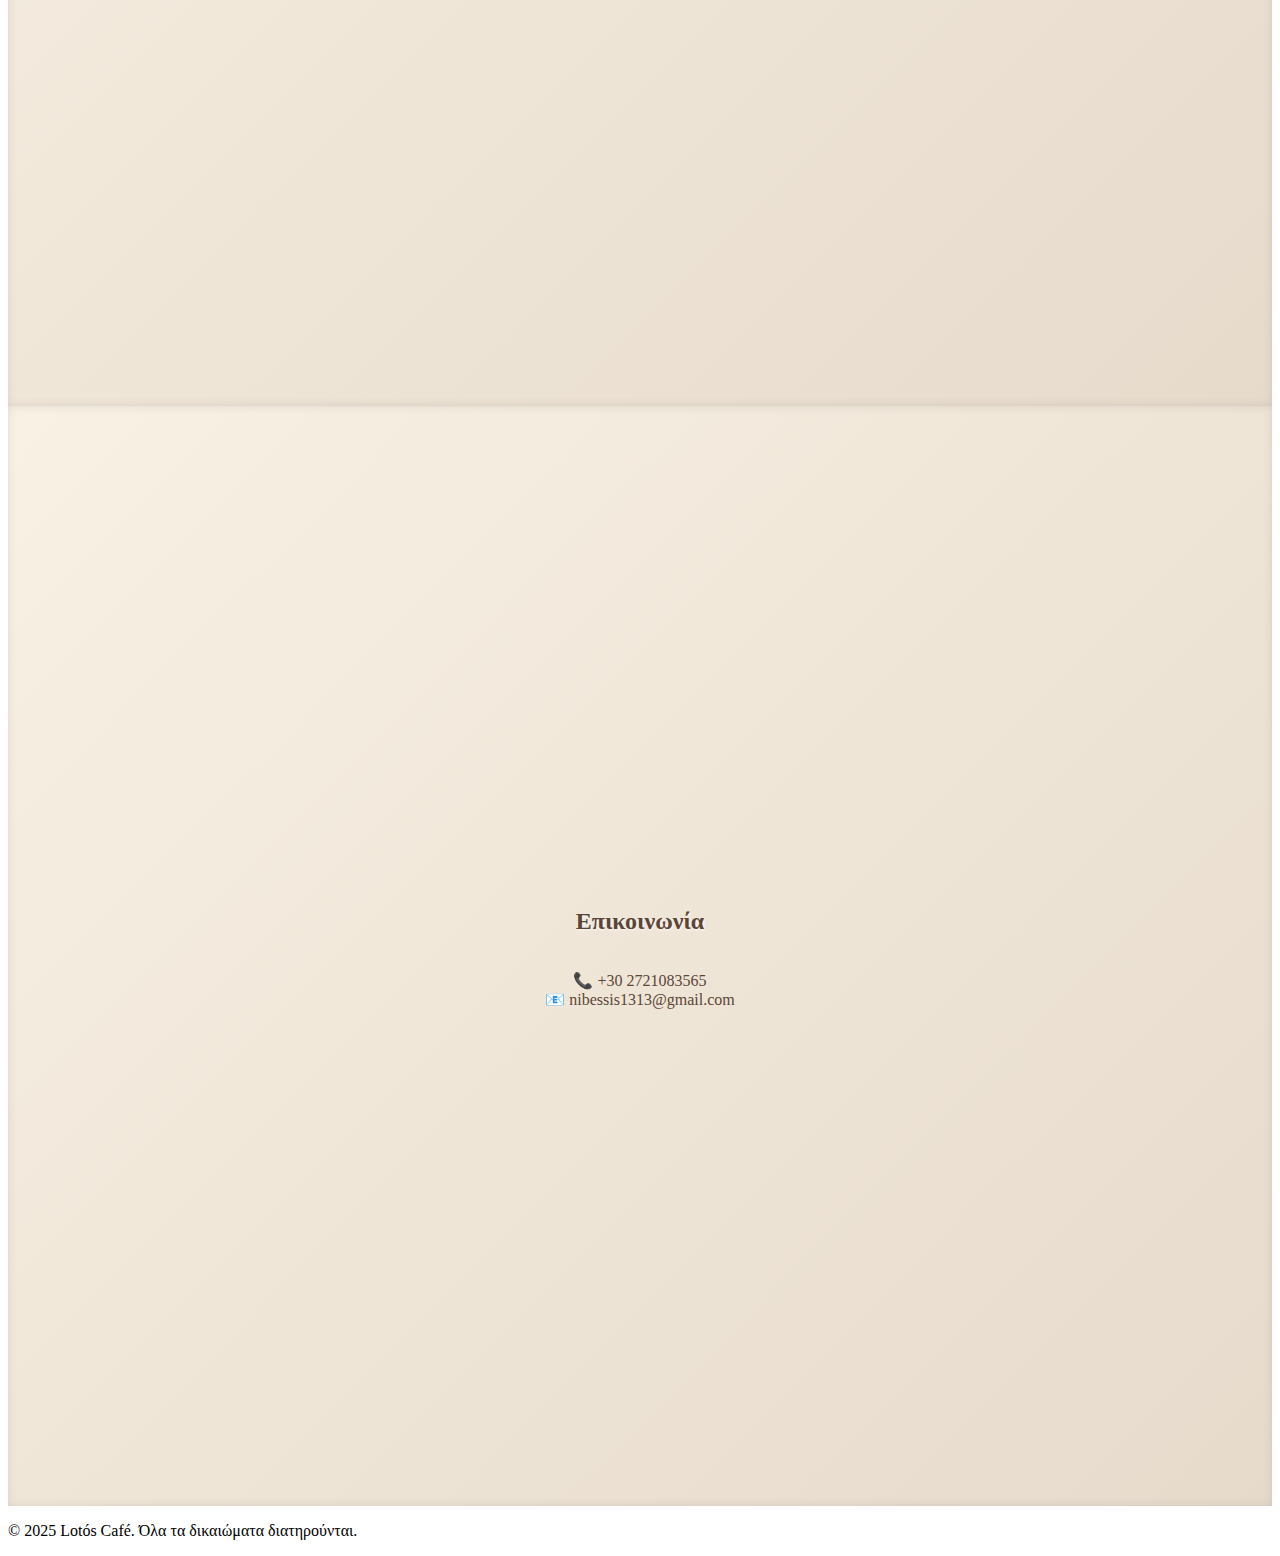
==== commit 27d0242c: "Add files via upload" ====
--- a/index.html
+++ b/index.html
@@ -7,6 +7,8 @@
   <link rel="stylesheet" href="styles.css">
   <link href="https://fonts.googleapis.com/css2?family=Playfair+Display:wght@400;700&display=swap" rel="stylesheet">
 </head>
+<link href="https://fonts.googleapis.com/css2?family=EB+Garamond:wght@400;700&display=swap" rel="stylesheet">
+
 <body>
   <!-- Fixed Navbar with Classy Styling -->
   <nav class="navbar">
@@ -77,14 +79,14 @@
   <h2 data-lang-el="Μενού" data-lang-en="Menu" data-lang-fr="Menu" data-lang-nl="Menu" data-lang-he="תפריט" data-lang-de="Menü">Μενού</h2>
   
   <!-- Καφέδες / Coffees / Cafés / Koffies / קפה / Kaffees -->
-  <section class="menu-category">
+    <section class="menu-category">
     <h2 data-lang="el">Καφέδες</h2>
     <h2 data-lang="en" style="display: none;">Coffees</h2>
     <h2 data-lang="fr" style="display: none;">Cafés</h2>
     <h2 data-lang="nl" style="display: none;">Koffies</h2>
     <h2 data-lang="he" style="display: none;">קפה</h2>
     <h2 data-lang="de" style="display: none;">Kaffees</h2>
-    <ul>
+    <ol>
       <li data-lang="el">Ελληνικός: €2.70</li>
       <li data-lang="en" style="display: none;">Greek Coffee: €2.70</li>
       <li data-lang="fr" style="display: none;">Café Grec: €2.70</li>
@@ -193,7 +195,7 @@
       <li data-lang="nl" style="display: none;">Thee (Zwart, Groen, Bosvruchten): €3.00</li>
       <li data-lang="he" style="display: none;">תה (שחור, ירוק, פירות יער): €3.00</li>
       <li data-lang="de" style="display: none;">Tee (Schwarz, Grün, Waldbeeren): €3.00</li>
-    </ul>
+    </ol>
   </section>
   
   <!-- Γλυκά / Desserts -->
@@ -204,7 +206,7 @@
     <h2 data-lang="nl" style="display: none;">Desserts</h2>
     <h2 data-lang="he" style="display: none;">קינוחים</h2>
     <h2 data-lang="de" style="display: none;">Desserts</h2>
-    <ul>
+    <ol>
       <li data-lang="el">Βάφλα: €5.00</li>
       <li data-lang="en" style="display: none;">Waffle: €5.00</li>
       <li data-lang="fr" style="display: none;">Gaufre: €5.00</li>
@@ -247,7 +249,7 @@
       <li data-lang="nl" style="display: none;">Lepelzoet: €3.00</li>
       <li data-lang="he" style="display: none;">מתוק בכפית: €3.00</li>
       <li data-lang="de" style="display: none;">Löffelsüßigkeit: €3.00</li>
-    </ul>
+    </ol>
   </section>
   
   <!-- Παγωτά / Ice Cream -->
@@ -258,7 +260,7 @@
     <h2 data-lang="nl" style="display: none;">IJs</h2>
     <h2 data-lang="he" style="display: none;">גלידה</h2>
     <h2 data-lang="de" style="display: none;">Eis</h2>
-    <ul>
+    <ol>
       <li data-lang="el">Ανά μπάλα (Σοκολάτα, Φράουλα, Βανίλια, Μπανάνα, Φυστίκι): €2.50</li>
       <li data-lang="en" style="display: none;">Per scoop (Chocolate, Strawberry, Vanilla, Banana, Pistachio): €2.50</li>
       <li data-lang="fr" style="display: none;">Par boule (Chocolat, Fraise, Vanille, Banane, Pistache): €2.50</li>
@@ -271,7 +273,7 @@
       <li data-lang="nl" style="display: none;">Per bol (Sorbet, Room, Cookies, Straciatella): €3.00</li>
       <li data-lang="he" style="display: none;">לכדור (סורבה, שמנת, עוגיות, סטרצ'טלה): €3.00</li>
       <li data-lang="de" style="display: none;">Pro Kugel (Sorbet, Sahne, Kekse, Stracciatella): €3.00</li>
-    </ul>
+    </ol>
   </section>
   
   <!-- Σνακς / Snacks -->
@@ -282,7 +284,7 @@
     <h2 data-lang="nl" style="display: none;">Snacks</h2>
     <h2 data-lang="he" style="display: none;">חטיפים</h2>
     <h2 data-lang="de" style="display: none;">Snacks</h2>
-    <ul>
+    <ol>
       <li data-lang="el">Κλαμπ Σαντουίτς: €6.50</li>
       <li data-lang="en" style="display: none;">Club Sandwich: €6.50</li>
       <li data-lang="fr" style="display: none;">Sandwich Club: €6.50</li>
@@ -343,7 +345,7 @@
       <li data-lang="nl" style="display: none;">Saganaki: €6.00</li>
       <li data-lang="he" style="display: none;">סאגנאקי: €6.00</li>
       <li data-lang="de" style="display: none;">Saganaki: €6.00</li>
-    </ul>
+    </ol>
   </section>
   
   <!-- Αναψυκτικά & Χυμοί / Refreshments & Juices -->
@@ -354,7 +356,7 @@
     <h2 data-lang="nl" style="display: none;">Verfrissingen & Sa</h2>
     <h2 data-lang="he" style="display: none;">משקאות קלים ומיצים</h2>
     <h2 data-lang="de" style="display: none;">Erfrischungen & Säfte</h2>
-    <ul>
+    <ol>
       <li data-lang="el">Αναψυκτικά (Κόκα Κόλα, Κόκα Κόλα Ζέρο, Μπλε Πορτοκαλάδα, Σουρωτή, Βυσσινάδα, Κόκκινη Πορτοκαλάδα, Γκρέιπφρουτ): €3.00</li>
       <li data-lang="en" style="display: none;">Soft Drinks (Coca-Cola, Coca-Cola Zero, Blue Orangeade, Sour Cherry, Cherryade, Red Orangeade, Grapefruit): €3.00</li>
       <li data-lang="fr" style="display: none;">Boissons Gazeuses (Coca-Cola, Coca-Cola Zero, Orangeade Bleue, Cerise Acidulée, Cerise, Orangeade Rouge, Pamplemousse): €3.00</li>
@@ -403,7 +405,7 @@
       <li data-lang="nl" style="display: none;">Water 500ml: €0.60</li>
       <li data-lang="he" style="display: none;">מים 500 מ"ל: €0.60</li>
       <li data-lang="de" style="display: none;">Wasser 500ml: €0.60</li>
-    </ul>
+    </ol>
   </section>
   
   <!-- Πρωινό / Breakfast -->
@@ -414,7 +416,7 @@
     <h2 data-lang="nl" style="display: none;">Ontbijt</h2>
     <h2 data-lang="he" style="display: none;">ארוחת בוקר</h2>
     <h2 data-lang="de" style="display: none;">Frühstück</h2>
-    <ul>
+    <ol>
       <li data-lang="el">Μπεργκερ Πρωινού: €6.50</li>
       <li data-lang="en" style="display: none;">Breakfast Burger: €6.50</li>
       <li data-lang="fr" style="display: none;">Burger Petit Déjeuner: €6.50</li>
@@ -433,7 +435,7 @@
       <li data-lang="nl" style="display: none;">Speciale Omelet: €6.00</li>
       <li data-lang="he" style="display: none;">חביתה מיוחדת: €6.00</li>
       <li data-lang="de" style="display: none;">Spezial-Omelett: €6.00</li>
-    </ul>
+    </ol>
   </section>
   
   <!-- Μπύρες / Beers -->
@@ -444,7 +446,7 @@
     <h2 data-lang="nl" style="display: none;">Bieren</h2>
     <h2 data-lang="he" style="display: none;">בירות</h2>
     <h2 data-lang="de" style="display: none;">Biere</h2>
-    <ul>
+    <ol>
       <li data-lang="el">Amstel: €4.30</li>
       <li data-lang="en" style="display: none;">Amstel: €4.30</li>
       <li data-lang="fr" style="display: none;">Amstel: €4.30</li>
@@ -523,7 +525,7 @@
       <li data-lang="nl" style="display: none;">Groot Vat: €5.20</li>
       <li data-lang="he" style="display: none;">חבית גדולה: €5.20</li>
       <li data-lang="de" style="display: none;">Großes Fass: €5.20</li>
-    </ul>
+    </ol>
   </section>
   
   <!-- Κρασί / Wine -->
@@ -534,7 +536,7 @@
     <h2 data-lang="nl" style="display: none;">Wijn</h2>
     <h2 data-lang="he" style="display: none;">יין</h2>
     <h2 data-lang="de" style="display: none;">Wein</h2>
-    <ul>
+    <ol>
       <li data-lang="el">Ασύρτικο: €4.50</li>
       <li data-lang="en" style="display: none;">Assyrtiko: €4.50</li>
       <li data-lang="fr" style="display: none;">Assyrtiko: €4.50</li>
@@ -571,7 +573,7 @@
       <li data-lang="nl" style="display: none;">Rosé: €3.50</li>
       <li data-lang="he" style="display: none;">רוזה: €3.50</li>
       <li data-lang="de" style="display: none;">Rosé: €3.50</li>
-    </ul>
+    </ol>
   </section>
   
   <!-- Ποτά / Drinks -->
@@ -582,7 +584,7 @@
     <h2 data-lang="nl" style="display: none;">Dranken</h2>
     <h2 data-lang="he" style="display: none;">משקאות</h2>
     <h2 data-lang="de" style="display: none;">Getränke</h2>
-    <ul>
+    <ol>
       <li data-lang="el">Aperol: €6.50</li>
       <li data-lang="en" style="display: none;">Aperol: €6.50</li>
       <li data-lang="fr" style="display: none;">Aperol: €6.50</li>
@@ -613,7 +615,7 @@
       <li data-lang="nl" style="display: none;">Tsipouro 200ml: €10.00</li>
       <li data-lang="he" style="display: none;">ציפורו 200 מ"ל: €10.00</li>
       <li data-lang="de" style="display: none;">Tsipouro 200ml: €10.00</li>
-    </ul>
+    </ol>
   </section>
   
 </section>
--- a/styles.css
+++ b/styles.css
@@ -56,16 +56,49 @@
   }
 }
 
-/* Carousel Section - Full Viewport Height */
+/* Carousel Section - Full Viewport Height with Intro on Top */
 .carousel {
   height: 100vh;
   background-size: cover;
   background-position: center;
   display: flex;
-  align-items: center;
-  justify-content: center;
+  flex-direction: column;  /* Stack children vertically */
+  align-items: center;       /* Center horizontally */
+  justify-content: flex-start;  /* Align items to the top */
   text-align: center;
+  padding-top: 40px;  /* Adjust padding as needed */
 }
+
+/* Style for the intro container inside the carousel with overlay */
+.carousel .intro {
+  margin-top: 20px; /* slight spacing from the top */
+  position: relative;
+  z-index: 10;
+  text-transform: uppercase; /* Bold, prominent text */
+  background-color: rgba(0, 0, 0, 0.5);  /* Semi-transparent dark overlay */
+  padding: 20px;
+  border-radius: 10px;
+}
+
+/* Big, bold title for the intro using EB Garamond */
+.carousel .intro h1 {
+  font-family: 'EB Garamond', serif;
+  font-size: 4em; /* adjust size as needed */
+  font-weight: bold;
+  color: #b8a99e; /* lighter, refined color */
+  text-shadow: 2px 2px 4px rgba(0, 0, 0, 0.5);
+  margin: 0.5em 0;
+}
+
+/* Supporting intro paragraph */
+.carousel .intro p {
+  font-family: 'EB Garamond', serif;
+  font-size: 1.5em;
+  color: #b8a99e;
+  text-shadow: 1px 1px 3px rgba(0, 0, 0, 0.5);
+  margin: 0.5em 0;
+}
+
 
 /* Content Sections (default styling) */
 .content-section {
@@ -102,10 +135,13 @@
   font-size: 1.5em;
   margin-bottom: 10px;
 }
-.menu-category ul {
-  list-style: none;
-  padding: 0;
+
+/* Change from unordered to ordered list styling */
+.menu-category ol {
+  padding-left: 20px; /* provide indentation for numbers */
 }
+
+/* Style each list item */
 .menu-category li {
   padding: 5px 0;
   border-bottom: 1px solid rgba(255,255,255,0.3);
